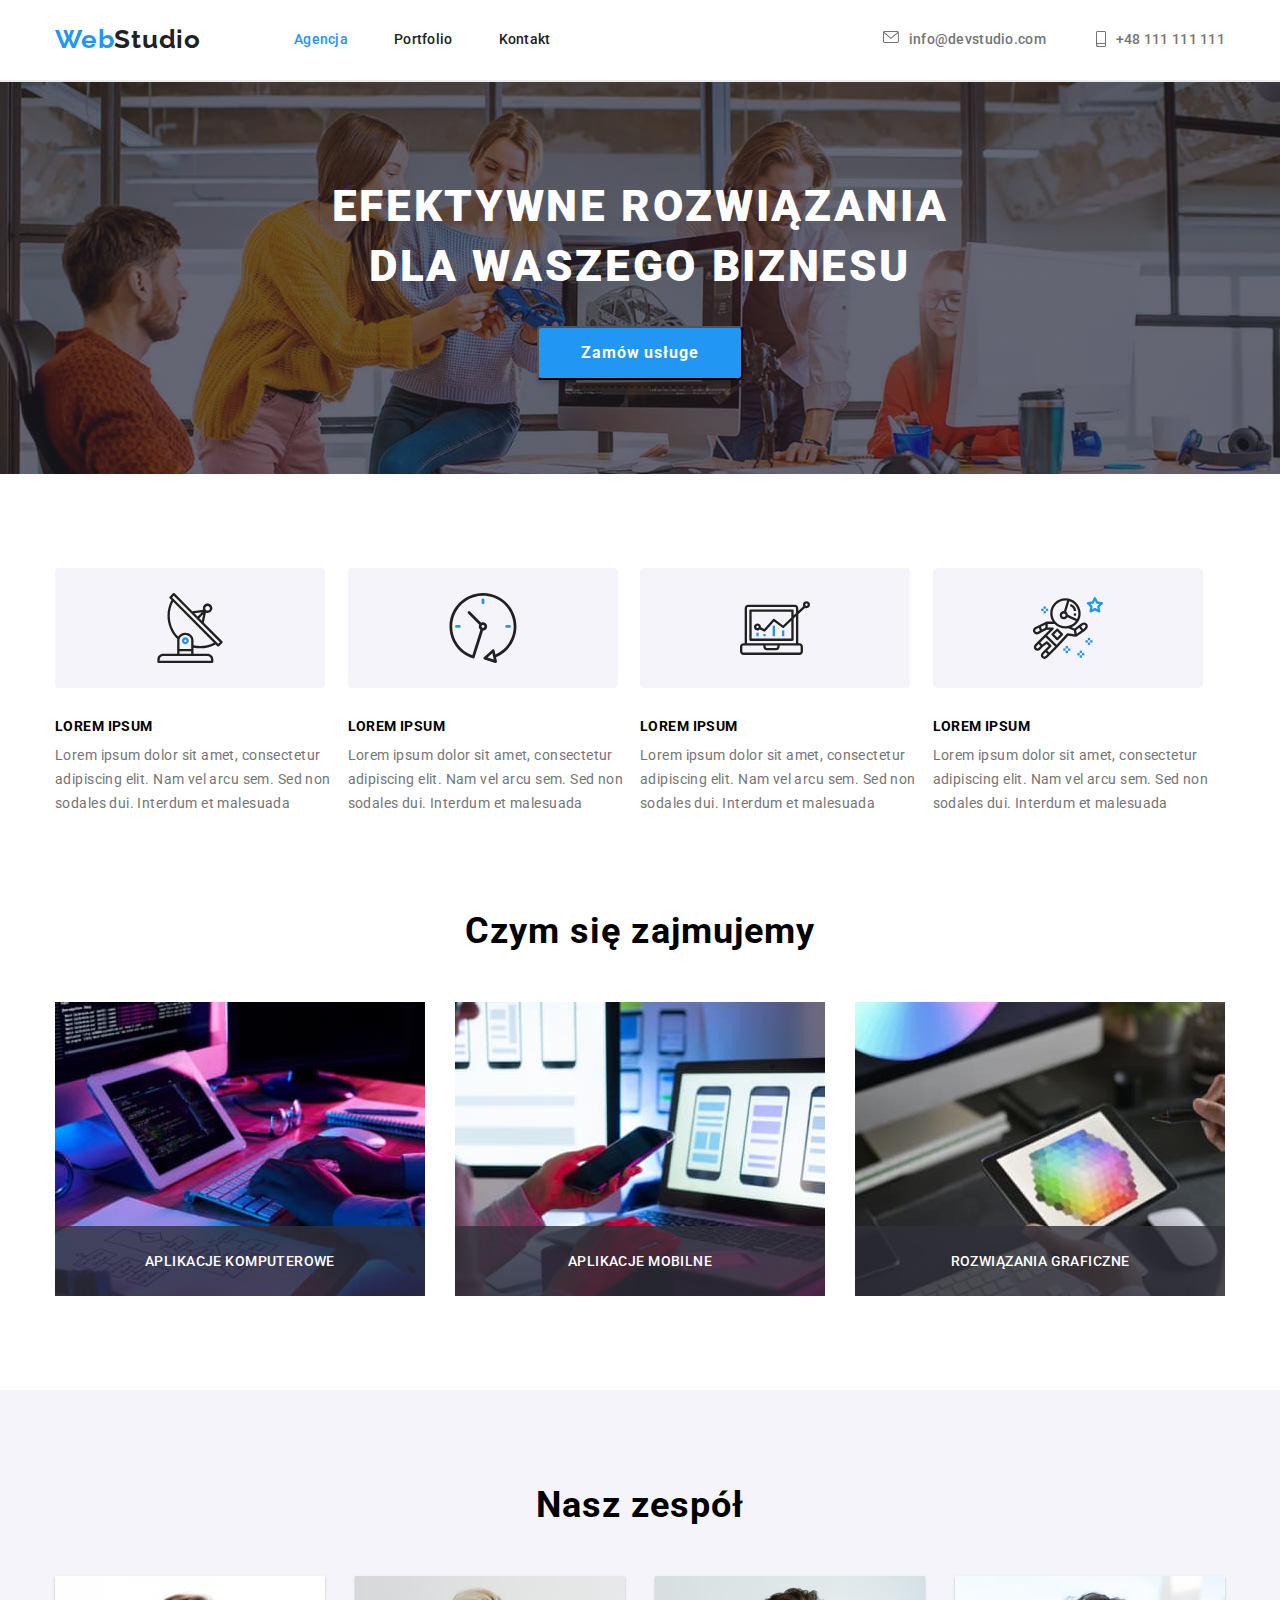
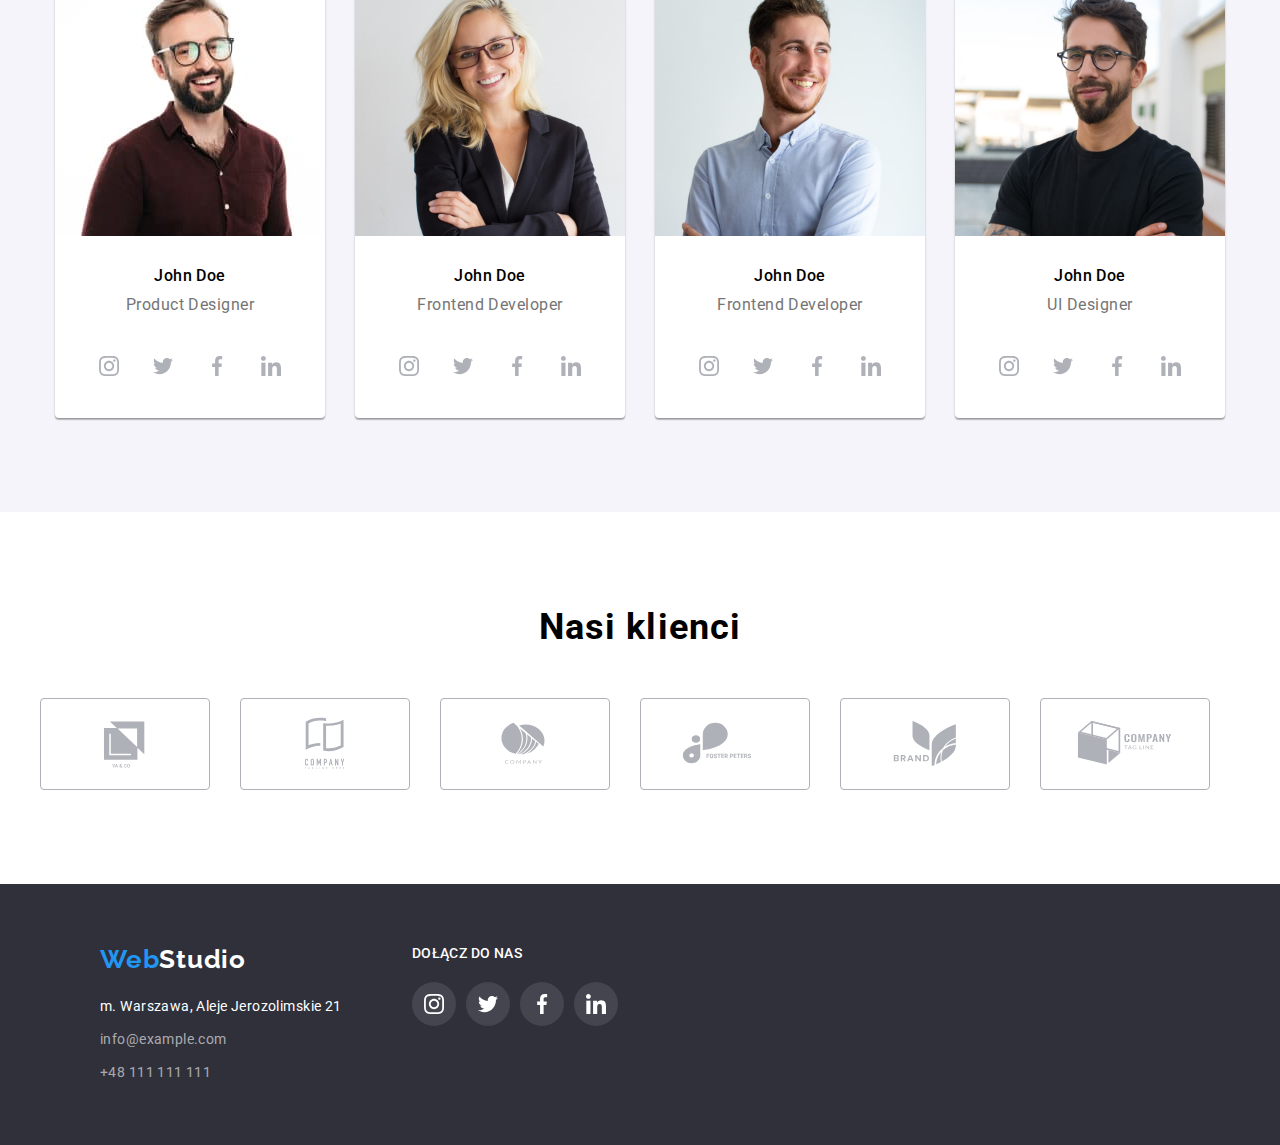
==== index.html @ adfc2b69 "portfolio przejścia" ====
<!DOCTYPE html>
<html lang="pl">
   <head>
      <meta charset="UTF-8" />
      <meta http-equiv="X-UA-Compatible" content="IE=edge" />
      <meta name="viewport" content="width=device-width, initial-scale=1.0" />
      <title>WebStudio</title>
      <link rel="stylesheet" href=https://cdnjs.cloudflare.com/ajax/libs/modern-normalize/1.1.0/modern-normalize.min.css>
      <link rel="stylesheet" href="css/styles.css">
      <link rel="preconnect" href="https://fonts.googleapis.com">
      <link rel="preconnect" href="https://fonts.gstatic.com" crossorigin>
      <link href="https://fonts.googleapis.com/css2?family=Raleway:wght@700&family=Roboto:wght@400;500;700;900&display=swap" rel="stylesheet">
   </head>
   <!-- BODY -->
   <body class="body">
      <!-- HEADER -->
      <header class="header">
         <section class= "header">
            <div class ="container">
               <p class="logo"><a class="navigation-logo link" href="index.html">Web<span class="logo-black-text">Studio</span></a></p>
               <nav class="navigation">
                  <ul class="navigation-list list">
                     <li class="navigation-item">
                        <a class="navigation-link current link " href="index.html">Agencja</a>
                     </li>
                     <li class="navigation-item">
                        <a class="navigation-link link" href="portfolio.html">Portfolio</a>
                     </li>
                     <li class="navigation-item">
                        <a class="navigation-link link" href="#">Kontakt</a>
                     </li>
                  </ul>
               </nav>
               <div class="header-list">
                  <ul class="header-list list">
                     <li>
                        <a class="contact-link link" href="mailto:info@devstudio.com">
                           <svg class="mail-icon">
                              <use href="./images/icons.svg#icon-mail"></use>
                           </svg>
                           <span>info@devstudio.com</span>
                        </a>
                     </li>
                     <li>
                        <a class="contact-link link" href="tel:+48111111111">
                           <svg class="smartphone-icon">
                              <use href="./images/icons.svg#icon-smartphone"></use>
                           </svg>
                           <span>+48 111 111 111</span>
                        </a>
                     </li>
                  </ul>
               </div>
            </div>
         </section>
      </header>
      <!-- END HEDER -->
      <!-- HERO -->
      <main class="main">
         <section class="hero section">
            <div class="container">
               <h1 class="main-header">EFEKTYWNE ROZWIĄZANIA DLA WASZEGO BIZNESU</h1>
               <button class="modal-btn" type="button" data-modal-open>Zamów usługe</button>
            </div>
         </section>
         <!-- END HERO -->
         <!-- TEXT -->
         <section class="text section">
            <h2 hidden> text </h2>
            <div class="container">
               <ul class="text-list list">
                  <li class="text-item">
                     <div class= "icon-content-container">
                        <svg class="icon-antena">
                           <use href="./images/icons.svg#icon-antena"></use>
                        </svg>
                     </div>
                     <p class="text-title">LOREM IPSUM</p>
                     <p class="text-description">
                        Lorem ipsum dolor sit amet, consectetur adipiscing elit. Nam vel arcu sem. Sed non
                        sodales dui. Interdum et malesuada
                     </p>
                  </li>
                  <li class="text-item">
                     <div class= "icon-content-container">
                        <svg class="icon-clock">
                           <use href="./images/icons.svg#icon-clock"></use>
                        </svg>
                     </div>
                     <p class="text-title">LOREM IPSUM</p>
                     <p class="text-description">
                        Lorem ipsum dolor sit amet, consectetur adipiscing elit. Nam vel arcu sem. Sed non
                        sodales dui. Interdum et malesuada
                     </p>
                  </li>
                  <li class="text-item">
                     <div class= "icon-content-container">
                        <svg class="icon-diagram">
                           <use href="./images/icons.svg#icon-diagram"></use>
                        </svg>
                     </div>
                     <p class="text-title">LOREM IPSUM</p>
                     <p class="text-description">
                        Lorem ipsum dolor sit amet, consectetur adipiscing elit. Nam vel arcu sem. Sed non
                        sodales dui. Interdum et malesuada
                     </p>
                  </li>
                  <li class="text-item">
                     <div class= "icon-content-container">
                        <svg class="icon-astronaut">
                           <use href="./images/icons.svg#icon-astronaut"></use>
                        </svg>
                     </div>
                     <p class="text-title">LOREM IPSUM</p>
                     <p class="text-description">
                        Lorem ipsum dolor sit amet, consectetur adipiscing elit. Nam vel arcu sem. Sed non
                        sodales dui. Interdum et malesuada
                     </p>
                  </li>
               </ul>
            </div>
         </section>
         <!-- END TEXT -->
         <!-- ABOUT US -->
         <section class="about-us section">
            <div class="container">
               <h2 class="secondary-header">Czym się zajmujemy</h2>
               <ul class="about-us-list list">
                  <li class="about-us-item">
                     <div class="about-us-content">
                     <img class="about-us-photo"
                        src="images/about-us-img-1.jpg"
                        alt="Pisanie kodu na klawiaturze" width="370" height="294"
                        />
                        <p class="about-us-text">Aplikacje komputerowe</p>
                     </div>
                  </li>
                  <li class="about-us-item">
                     <div class="about-us-content">
                     <img class="about-us-photo"
                        src="images/about-us-img-2.jpg"
                        alt="Dłonie osoby trzymającej telefon przy komputerze" width="370" height="294"
                        />
                        <p class="about-us-text">Aplikacje mobilne</p>
                     </div>
                  </li>
                  <li class="about-us-item">
                     <div class="about-us-content">
                     <img class="about-us-photo"
                        src="images/about-us-img-3.jpg"
                        alt="Zbliżenie na tablet graficzny trzymany w dłoniach" width="370" height="294"
                        />
                        <p class="about-us-text">Rozwiązania graficzne</p>
                     </div>
                  </li>
               </ul>
            </div>
         </section>
         <!-- END ABOUT US -->
         <!-- OUR TEAM -->
         <section class="our-team section">
            <div class="container">
               <h2 class="secondary-header">Nasz zespół</h2>
               <ul class="our-team-list list">
                  <li class="our-team-item">
                     <img class="our-team-photo"
                        src="images/member-1.jpg"
                        alt="Mężczyzna w okularach, ubrany w bordową koszulę"/>
                     <p class="team-member-name">John Doe</p>
                     <p class="team-member-role">Product Designer</p>
                     <ul class="social-list list">
                        <li class="social-list-item">
                           <a class="social-list-link" href="#">
                              <svg class="social-icon">
                                 <use href="./images/icons.svg#icon-instagram"></use>
                              </svg>
                           </a>
                        </li>
                        <li class="social-list-item">
                           <a class="social-list-link" href="#">
                              <svg class="social-icon">
                                 <use href="./images/icons.svg#icon-twitter"></use>
                              </svg>
                           </a>
                        </li>
                        <li class="social-list-item">
                           <a class="social-list-link" href="#">
                              <svg class="social-icon">
                                 <use href="./images/icons.svg#icon-facebook"></use>
                              </svg>
                           </a>
                        </li>
                        <li class="social-list-item">
                           <a class="social-list-link" href="#">
                              <svg class="social-icon">
                                 <use href="./images/icons.svg#icon-linkedin"></use>
                              </svg>
                           </a>
                        </li>
                     </ul>
                  </li>
                  <li class="our-team-item">
                     <img class="our-team-photo"
                        src="images/member-2.jpg"
                        alt="Kobieta w okularach, ubrana w marynarkę"/>
                     <p class="team-member-name">John Doe</p>
                     <p class="team-member-role">Frontend Developer</p>
                     <ul class="social-list list">
                        <li class="social-list-item">
                           <a class="social-list-link" href="#">
                              <svg class="social-icon">
                                 <use href="./images/icons.svg#icon-instagram"></use>
                              </svg>
                           </a>
                        </li>
                        <li class="social-list-item">
                           <a class="social-list-link" href="#">
                              <svg class="social-icon">
                                 <use href="./images/icons.svg#icon-twitter"></use>
                              </svg>
                           </a>
                        </li>
                        <li class="social-list-item">
                           <a class="social-list-link" href="#">
                              <svg class="social-icon">
                                 <use href="./images/icons.svg#icon-facebook"></use>
                              </svg>
                           </a>
                        </li>
                        <li class="social-list-item">
                           <a class="social-list-link" href="#">
                              <svg class="social-icon">
                                 <use href="./images/icons.svg#icon-linkedin"></use>
                              </svg>
                           </a>
                        </li>
                     </ul>
                  </li>
                  <li class="our-team-item">
                     <img class="our-team-photo"
                        src="images/member-3.jpg"
                        alt="Męzczyzna ubrany w błękitną koszulę"/>
                     <p class="team-member-name">John Doe</p>
                     <p class="team-member-role">Frontend Developer</p>
                     <ul class="social-list list">
                        <li class="social-list-item">
                           <a class="social-list-link" href="#">
                              <svg class="social-icon">
                                 <use href="./images/icons.svg#icon-instagram"></use>
                              </svg>
                           </a>
                        </li>
                        <li class="social-list-item">
                           <a class="social-list-link" href="#">
                              <svg class="social-icon">
                                 <use href="./images/icons.svg#icon-twitter"></use>
                              </svg>
                           </a>
                        </li>
                        <li class="social-list-item">
                           <a class="social-list-link" href="#">
                              <svg class="social-icon">
                                 <use href="./images/icons.svg#icon-facebook"></use>
                              </svg>
                           </a>
                        </li>
                        <li class="social-list-item">
                           <a class="social-list-link" href="#">
                              <svg class="social-icon">
                                 <use href="./images/icons.svg#icon-linkedin"></use>
                              </svg>
                           </a>
                     </ul>
                  </li>
                  <li class="our-team-item">
                     <img class="our-team-photo"
                        src="images/member-4.jpg"
                        alt="Mężczyzna w okularach, ubrany w czarny T-shirt"
                        />
                     <p class="team-member-name">John Doe</p>
                     <p class="team-member-role">UI Designer</p>
                     <ul class="social-list list">
                        <li class="social-list-item">
                           <a class="social-list-link" href="#">
                              <svg class="social-icon">
                                 <use href="./images/icons.svg#icon-instagram"></use>
                              </svg>
                           </a>
                        <li class="social-list-item">
                           <a class="social-list-link" href="#">
                              <svg class="social-icon">
                                 <use href="./images/icons.svg#icon-twitter"></use>
                              </svg>
                           </a>
                        </li>
                        <li class="social-list-item">
                           <a class="social-list-link" href="#">
                              <svg class="social-icon">
                                 <use href="./images/icons.svg#icon-facebook"></use>
                              </svg>
                           </a>
                        </li>
                        <li class="social-list-item">
                           <a class="social-list-link" href="#">
                              <svg class="social-icon">
                                 <use href="./images/icons.svg#icon-linkedin"></use>
                              </svg>
                           </a>
                        </li>
                     </ul>
                  </li>
               </ul>
            </div>
         </section>
         <!-- END OUR TEAM -->
         <!-- OUR CLIENTS -->
         <section class="our-clients section">
            <div class="container">
               <h2 class="secondary-header">Nasi klienci</h2>
               <ul class="company-list">
                  <li class="company-list-item">
                     <a class="company-list-link" href="#">
                        <svg class="company-icon">
                           <use href="./images/icons.svg#icon-company-1"></use>
                        </svg>
                     </a>
                  </li>
                  <li class="company-list-item">
                     <a class="company-list-link" href="#">
                        <svg class="company-icon">
                           <use href="./images/icons.svg#icon-company-2"></use>
                        </svg>
                     </a>
                  </li>
                  <li class="company-list-item">
                     <a class="company-list-link" href="#">
                        <svg class="company-icon">
                           <use href="./images/icons.svg#icon-company-3"></use>
                        </svg>
                     </a>
                  </li>
                  <li class="company-list-item">
                     <a class="company-list-link" href="#">
                        <svg class="company-icon">
                           <use href="./images/icons.svg#icon-company-4"></use>
                        </svg>
                     </a>
                  </li>
                  <li class="company-list-item">
                     <a class="company-list-link" href="#">
                        <svg class="company-icon">
                           <use href="./images/icons.svg#icon-company-5"></use>
                        </svg>
                     </a>
                  </li>
                  <li class="company-list-item">
                     <a class="company-list-link" href="#">
                        <svg class="company-icon">
                           <use href="./images/icons.svg#icon-company-6"></use>
                        </svg>
                     </a>
                  </li>
               </ul>
            </div>
         </section>
         <!-- END OUR CLIENTS -->
      </main>
      <!-- FOOTER -->
      <footer class="footer">
         <div class="container">
            <div class="footer-left-side">
               <p class="logo"><a class="navigation-logo link" href="index.html">Web<span class="logo-black-text-footer">Studio</span></a></p>
               <address class="address">
                  <ul class="address-list list">
                     <li class="address-item">
                        <a class="address-link-address link" href="https://goo.gl/maps/jeGpzkVFQrdnBJzt6" target="_blank">m. Warszawa, Aleje Jerozolimskie 21</a>
                     </li>
                     <li class="address-item">
                        <a class="address-link link" href="mailto:info@example.com">info@example.com</a>
                     </li>
                     <li class="address-item">
                        <a class="address-link link" href="tel:+48111111111">+48 111 111 111</a>
                     </li>
                  </ul>
               </address>
            </div>
            <div class="footer-right-side">
               <span class="footer-text">DOŁĄCZ DO NAS</span>
               <ul class="footer-list list">
                  <li class="footer-list-item">
                     <a class="footer-list-link" href="#">
                        <svg class="footer-icon">
                           <use href="./images/icons.svg#icon-instagram"></use>
                        </svg>
                     </a>
                  <li class="footer-list-item">
                     <a class="footer-list-link" href="#">
                        <svg class="footer-icon">
                           <use href="./images/icons.svg#icon-twitter"></use>
                        </svg>
                     </a>
                  </li>
                  <li class="footer-list-item">
                     <a class="footer-list-link" href="#">
                        <svg class="footer-icon">
                           <use href="./images/icons.svg#icon-facebook"></use>
                        </svg>
                     </a>
                  </li>
                  <li class="footer-list-item">
                     <a class="footer-list-link" href="#">
                        <svg class="footer-icon">
                           <use href="./images/icons.svg#icon-linkedin"></use>
                        </svg>
                     </a>
                  </li>
               </ul>
            </div>
         </div>
      </footer>
      <!--  END FOOTER -->
      <div class="backdrop is-hidden" data-modal>
         <div class="modal">
            <button type="button" class="close-btn" data-modal-close>X</button>
         </div>
      </div>
      <script src="./js/modal.js"></script>
   </body>
</html>
---- css/styles.css ----
:root {
	--main-font: 'Roboto', sans-serif;
	--secondary-font: 'Raleway', sans-serif;
	--main-color: #2196F3
}

body {
	font-family: var(--main-font)
}

h1,
h2,
h3,
h4,
h5,
h6 {
	margin: 0;
	padding: 0;
}

ul,
ol {
	margin: 0;
	padding: 0;
}

p {
	margin: 0;
	padding: 0;
}

img {
	display: block;
}

.list {
	list-style: none;
}

.link {
	text-decoration: none;
}

.container {
	width: 1200px;
	padding: 0 15px;
	margin: 0 auto;
}

.section {
	padding-top: 94px;
	padding-bottom: 94px;
}

.section:nth-child(2) {
	padding-bottom: 0;
}


/*==== COMPONENTS ===== */

.modal-btn {
	font-weight: 700;
	font-size: 16px;
	line-height: 1.875;
	letter-spacing: 0.06em;
	display: flex;
	align-items: center;
	text-align: center;
	padding: 10px 42px;
	background: var(--main-color);
	box-shadow: 0px 4px 4px rgba(0, 0, 0, 0.15);
	border-radius: 4px;
	color: #FFFFFF;
	cursor: pointer;
	transition: 250ms cubic-bezier(0.4, 0, 0.2, 1);
}

.modal-btn-portfolio {
	width: 121px;
	height: 38px;
	font-weight: 500;
	font-size: 16px;
	line-height: 1.625;
	text-align: center;
	letter-spacing: 0.03em;
	background: #F5F4FA;
	border-radius: 4px;
	cursor: pointer;
	color: #212121;
	transition: 250ms cubic-bezier(0.4, 0, 0.2, 1);
}

.modal-btn-portfolio:hover {
	font-weight: 500;
	font-size: 16px;
	line-height: 26px;
	text-align: center;
	letter-spacing: 0.03em;
	background: var(--main-color);
	border-radius: 4px;
	color: #FFFFFF;
}


/*==== END COMPONENTS ===== */


/*==== HEADER ===== */

.header {
	border-bottom: 1px solid #ECECEC;
}

.header .container {
	display: flex;
	padding-top: 24px;
	padding-bottom: 25px;
	align-items: center;
}

.navigation-list {
	display: flex;
}

.header-list {
	display: flex;
	margin-left: auto;
}

.navigation-item:not(:last-child) {
	margin-right: 46px;
}

.header-list {
	margin-left: auto;
}

.navigation-logo {
	font-family: var(--secondary-font);
	font-style: normal;
	font-weight: 700;
	font-size: 26px;
	line-height: 1.192;
	letter-spacing: 0.03em;
	margin-right: 93px;
	color: var(--main-color);
}

.logo-black-text {
	font-family: var(--secondary-font);
	font-style: normal;
	font-weight: 700;
	font-size: 26px;
	line-height: 1.192;
	letter-spacing: 0.03em;
	color: #212121;
}

.logo-black-text-footer {
	font-family: var(--secondary-font);
	font-style: normal;
	font-weight: 700;
	font-size: 26px;
	line-height: 1.192;
	letter-spacing: 0.03em;
	color: #FFFFFF;
}

.navigation-link {
	font-style: normal;
	font-weight: 500;
	font-size: 14px;
	line-height: 1.143;
	letter-spacing: 0.02em;
	color: #212121;
	transition: 250ms cubic-bezier(0.4, 0, 0.2, 1);
}

.navigation-link:hover,
.navigation-link:focus,
.header-mail:hover,
.header-mail:focus,
.header-phone-number:hover,
.header-phone-number:focus {
	color: var(--main-color);

}
.current {
	color: var(--main-color);
 }

.mail-icon {
	width: 16px;
	height: 12px;
	margin-right: 10px;
}

.smartphone-icon {
	width: 10px;
	height: 16px;
	margin-right: 10px;
}

.contact-link {
	display: flex;
	font-style: normal;
	font-weight: 500;
	font-size: 14px;
	line-height: 1.143;
	letter-spacing: 0.02em;
	color: #757575;
	fill: #757575;
	transition: 250ms cubic-bezier(0.4, 0, 0.2, 1);
}

.contact-link:hover,
.contact-link:focus {
	color: var(--main-color);
	fill: var(--main-color);
}

.header .smartphone-icon {
	margin-left: 50px;
}


/*==== END HEADER ===== */


/*==== HERO ===== */

.hero .container {
	display: flex;
	flex-direction: column;
	align-items: center;
}

.hero {
	background-image: linear-gradient(rgba(47, 48, 58, 0.4), rgba(47, 48, 58, 0.4)), url('../images/background.jpg');
	background-repeat: no-repeat;
	background-size: cover;
	background-color: #2F303A;
}

.main-header {
	font-style: normal;
	font-weight: 900;
	font-size: 44px;
	line-height: 1.364;
	letter-spacing: 0.06em;
	text-transform: uppercase;
	margin-bottom: 30px;
	color: #FFFFFF;
	text-align: center;
	width: 655px;
}

.modal-btn:focus,
.modal-btn:hover {
	background: #757575
}


/*==== END HERO ===== */


/*==== TEXT ===== */

.text .container {
	display: flex;
}

.text-list {
	display: flex;
}

.icon-content-container {
	display: flex;
	justify-content: center;
	align-items: center;
	width: 270px;
	height: 120px;
	border-radius: 4px;
	background-color: #F5F4FA;
	margin-bottom: 30px;
}

.icon-antena {
	width: 70px;
	height: 70px;
}

.icon-clock {
	width: 70px;
	height: 70px;
}

.icon-diagram {
	width: 70px;
	height: 70px;
}

.icon-astronaut {
	width: 70px;
	height: 70px;
}

.text-title {
	font-style: normal;
	font-weight: 700;
	font-size: 14px;
	line-height: 1.143;
	letter-spacing: 0.03em;
	text-transform: uppercase;
	margin-bottom: 10px;
}

.text-description {
	font-style: normal;
	font-weight: 400;
	font-size: 14px;
	line-height: 1.714;
	letter-spacing: 0.03em;
	color: #757575;
}


/*==== END TEXT ===== */


/*==== ABOUT US ===== */

.about-us .container {
	display: flex;
	flex-direction: column;
	align-items: center;
}

.secondary-header {
	font-style: normal;
	font-weight: 700;
	font-size: 36px;
	line-height: 1.167;
	letter-spacing: 0.03em;
	margin-bottom: 50px;
}
.about-us-content{
	display: flex;
	position: relative;
}
.about-us-text{
	font-weight: 500;
	font-size: 14px;
	line-height: 1.143;
	display: flex;
	align-items: center;
	justify-content: center;
	letter-spacing: 0.03em;
	text-transform: uppercase;
	color:#FFFFFF;
	position: absolute;
	width:370px;
	height: 70px;
	background: rgba(47, 48, 58, 0.8);
	bottom:0;
}

.about-us-item:not(:last-child) {
	margin-right: 30px;
}

.about-us-list {
	display: flex;
}


/*==== END ABOUT US ===== */


/*==== OUR TEAM ===== */

.our-team .container {
	display: flex;
	flex-direction: column;
	align-items: center;
}
 
.our-team {
	background: #F5F4FA;
}

.our-team-list {
	display: flex;
}

.our-team-photo {
	margin-bottom: 30px;
	width: 270px;
	height: 260px;
}

.our-team-item:not(:last-child) {
	margin-right: 30px;
}

.our-team-item {
	background: #FFFFFF;
	box-shadow: 0px 1px 3px rgba(0, 0, 0, 0.12), 0px 1px 1px rgba(0, 0, 0, 0.14), 0px 2px 1px rgba(0, 0, 0, 0.2);
	border-radius: 0px 0px 4px 4px;
}

.team-member-name {
	font-style: normal;
	font-weight: 500;
	font-size: 16px;
	line-height: 1.188;
	letter-spacing: 0.03em;
	margin-bottom: 10px;
	text-align: center;
}

.team-member-role {
	font-style: normal;
	font-weight: 400;
	font-size: 16px;
	line-height: 1.188;
	letter-spacing: 0.03em;
	text-align: center;
	padding-bottom: 30px;
	color: #757575;
}

.social-list {
	display: flex;
	align-items: center;
	justify-content: center;
	margin-bottom: 30px;
}

.social-list-item:not(:last-child) {
	margin-right: 10px;
}

.social-icon {
	width: 20px;
	height: 20px;
}

.social-list-link {
	display: flex;
	align-items: center;
	justify-content: center;
	width: 44px;
	height: 44px;
	border-radius: 50%;
	fill: #AFB1B8;
	transition: 250ms cubic-bezier(0.4, 0, 0.2, 1);
}

.social-list-link:hover,
.social-list-link:focus {
	fill: #FFFFFF;
	background-color: var(--main-color);
	transition: 250ms cubic-bezier(0.4, 0, 0.2, 1);
}


/*==== END OUR TEAM ===== */


/*=== OUR CLIENTS ===*/

.our-clients .container {
	display: flex;
	flex-direction: column;
	align-items: center;
}

.company-list {
	display: flex;
	align-items: center;
	flex-direction: row;
	justify-content: center;
	list-style: none;
}

.company-list:not(:last-child) {
	margin-top: 50px;
}

.company-list-link {
	display: flex;
	align-items: center;
	justify-content: center;
	width: 170px;
	height: 92px;
	fill: #AFB1B8;
	border: 1px solid #AFB1B8;
	border-radius: 4px;
	margin-right: 30px;
	transition: 250ms cubic-bezier(0.4, 0, 0.2, 1);
}

.company-list-link:hover {
	fill: var(--main-color);
	border-color: var(--main-color);
}

.company-icon {
	width: 106px;
	height: 60px;
}


/*=== END OUR CLIENTS ===*/


/*==== FOOTER ===== */

.footer .container {
	display: flex;
	flex-direction: row;
	padding: 60px;
}

.footer-left-side {
	margin-right: 70px;
}

.footer {
	background: #2F303A;
}

.footer .logo {
	margin-bottom: 20px;
}

.address-item:not(:last-child) {
	margin-bottom: 9px;
}

.address-link-address {
	font-style: normal;
	font-weight: 400;
	font-size: 14px;
	line-height: 1.714;
	letter-spacing: 0.03em;
	color: #FFFFFF;
	transition: 250ms cubic-bezier(0.4, 0, 0.2, 1);
}

.address-link {
	font-style: normal;
	font-weight: 400;
	font-size: 14px;
	line-height: 1.714;
	letter-spacing: 0.03em;
	color: rgba(255, 255, 255, 0.6);
	transition: 250ms cubic-bezier(0.4, 0, 0.2, 1);
}

.address-link-address:hover,
.address-link:hover {
	color: var(--main-color);
}

.footer-text {
	font-weight: 500;
	font-size: 14px;
	line-height: 1.143;
	letter-spacing: 0.03em;
	text-transform: uppercase;
	color: #fff;
}

.footer-list {
	margin-top: 20px;
	display: flex;
	align-items: center;
	justify-content: center;
}

.footer-list-item:not(:last-child) {
	margin-right: 10px;
}

.footer-icon {
	width: 20px;
	height: 20px;
}

.footer-list-link {
	display: flex;
	align-items: center;
	justify-content: center;
	width: 44px;
	height: 44px;
	border-radius: 50%;
	fill: #fff;
	background-color: rgba(255, 255, 255, 0.1);
	transition: 250ms cubic-bezier(0.4, 0, 0.2, 1);
}

.footer-list-link:hover,
.footer-list-link:focus {
	fill: #FFFFFF;
	background-color: var(--main-color);
}


/*==== END FOOTER ===== */
.backdrop{
	position:fixed;
	left: 0;
	top: 0;
	width: 100%;
	height: 100%;
	box-shadow: 0px 1px 3px rgba(0, 0, 0, 0.12), 0px 1px 1px rgba(0, 0, 0, 0.14), 0px 2px 1px rgba(0, 0, 0, 0.2);
	border-radius: 4px;
}
.modal{
	position: absolute;
	width: 528px;
	min-height: 581px;
	top: 50%;
	left: 50%;
	transform: translate(-50%,-50%);
	background-color:#FFFFFF;
	box-shadow: 0px 1px 3px rgba(0, 0, 0, 0.12), 0px 1px 1px rgba(0, 0, 0, 0.14), 0px 2px 1px rgba(0, 0, 0, 0.2);
	border-radius: 4px;
	
}
.close-btn{
	position:absolute;
	top: 8px;
	right: 8px;
	width: 30px;
	height: 30px;
	background-color:#FFFFFF;
	border: 1px solid rgba(0, 0, 0, 0.1);
	border-radius:50%;
	cursor: pointer;
}

.is-hidden{
	opacity:0;
	visibility: hidden;
	pointer-events: none;
}

/* PORTFOLIO MAIN */

.main-portfolio .container {
	display: flex;
	flex-direction: column;
	align-items: center;
}

.btn-list {
	display: flex;
	margin-bottom: 50px;
}

.btn-item:not(:last-child) {
	margin-right: 9px;
}


/* END PORTFOLIO MAIN */


/*=== PORTFOLIO FOOTER === */

.portfolio-list {
	display: flex;
	flex-wrap: wrap;
	justify-content: space-between;
}

.portfolio-item {
	background: #FFFFFF;
	border: 1px solid #EEEEEE;
}

.portfolio-item {
	margin-bottom: 30px;
}
.box{
	position: relative;
    width: 370px;
    height: 294px;
    overflow: hidden;
    display: flex;
}

.portfolio-overlay {
	position: absolute;
	top: 0;
	left: 0;
	width: 100%;
	height: 100%;
	font-weight: 400;
	font-size: 18px;
	line-height: 1.556;
	letter-spacing: 0.03em;
	color: #FFFFFF;
	background: rgba(33, 150, 243, 0.9);
	overflow: hidden;
	transform: translateY(100%);
	display: flex;
	align-items: center;
	justify-content: center;
	padding-left: 24px;
  }
  .box:hover .portfolio-overlay {
	transform: translateY(0);
	transition: 250ms cubic-bezier(0.4, 0, 0.2, 1);
  }
.image-title {
	font-style: normal;
	font-weight: 700;
	font-size: 18px;
	line-height: 2;
	letter-spacing: 0.06em;
	margin-bottom: 4px;
	padding-left: 24px;
}

.image-group {
	font-style: normal;
	font-weight: 400;
	font-size: 16px;
	line-height: 1.875;
	letter-spacing: 0.03em;
	padding-bottom: 20px;
	padding-left: 24px;
	color: #757575;
}

.image-group:not(:nth-last-child(-3+n)) {
	margin-bottom: 20px;
}
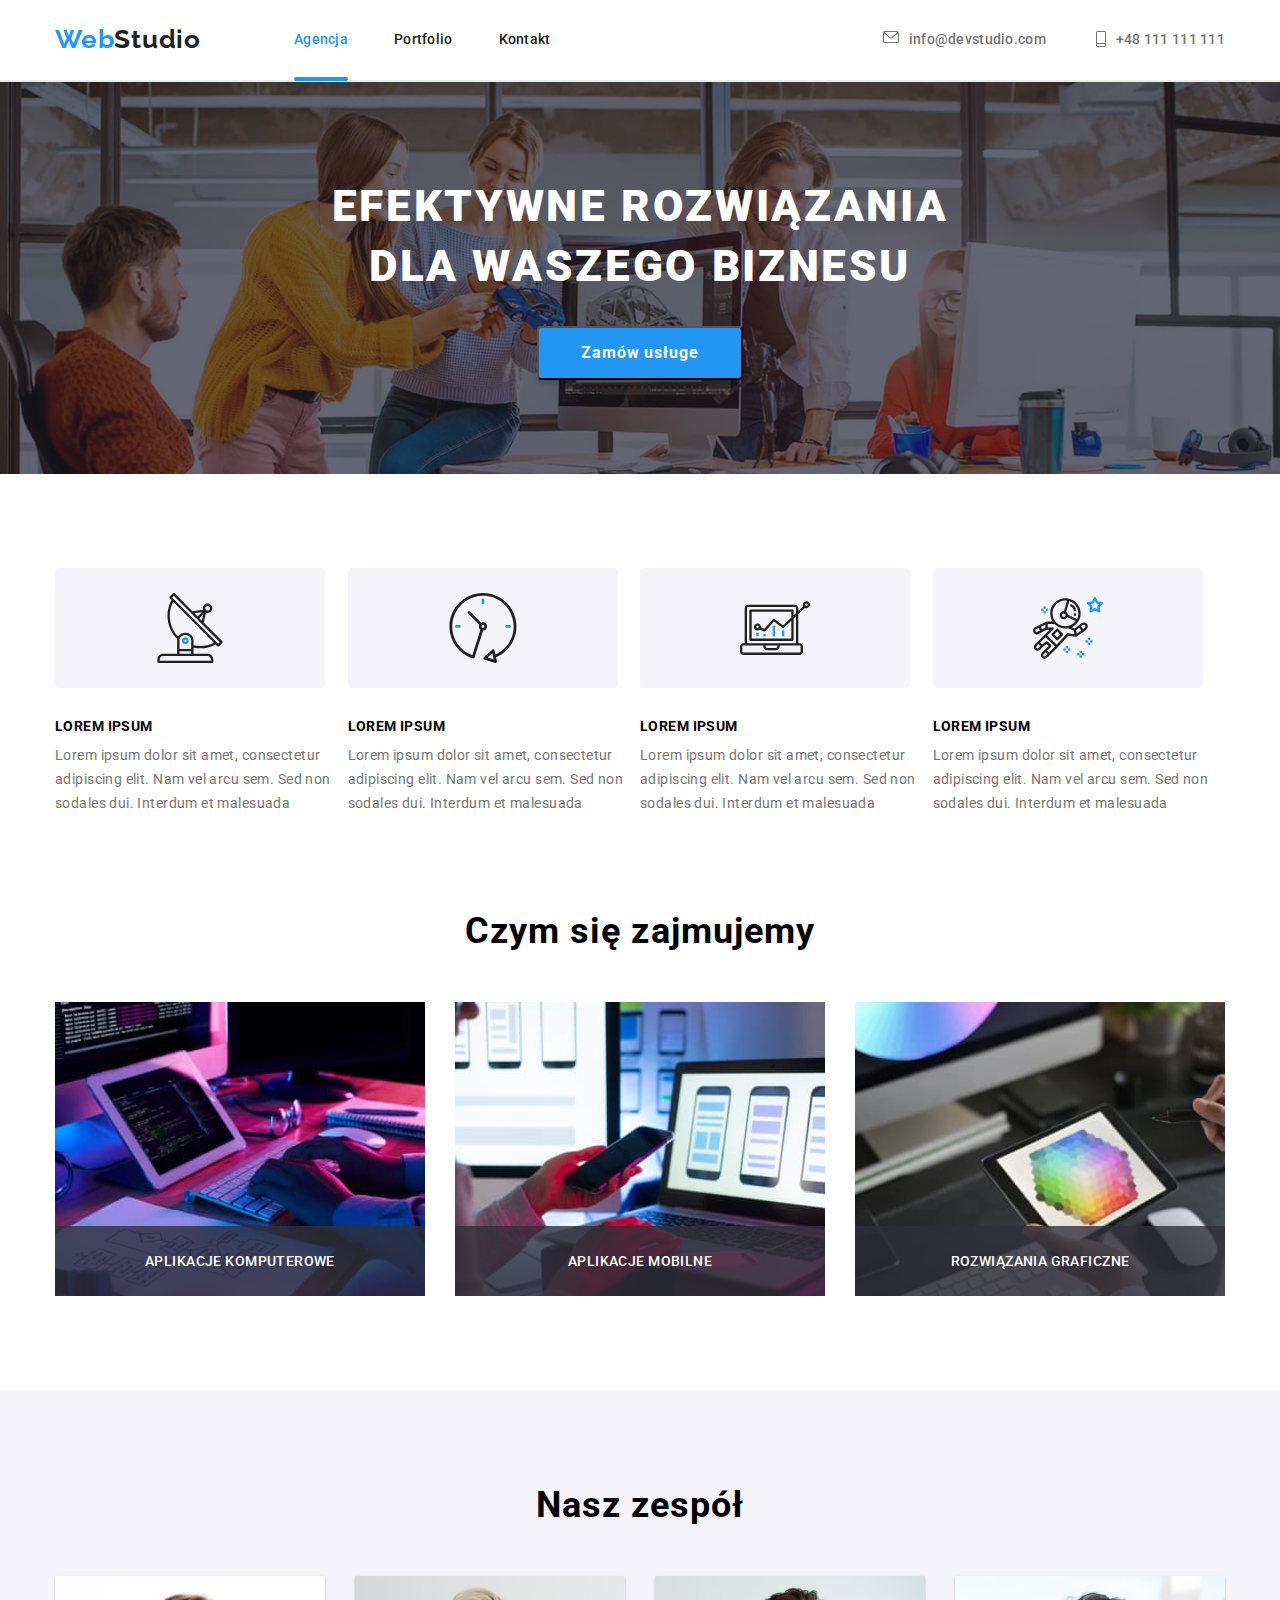
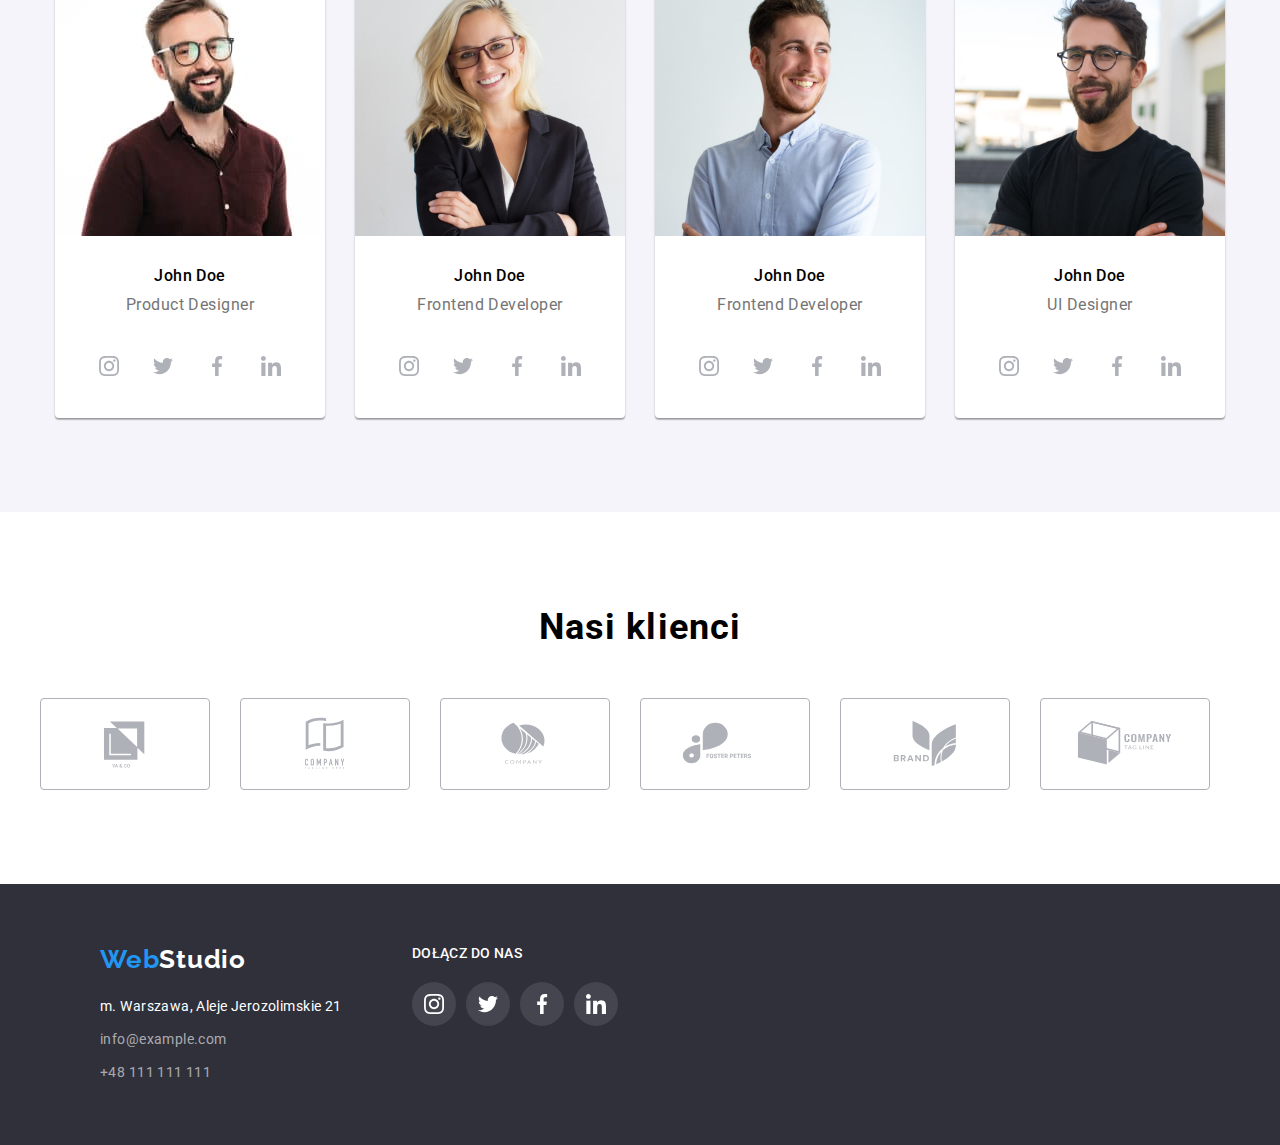
==== commit 4d4ace99: "formularz z inputami do dokończenia" ====
--- a/index.html
+++ b/index.html
@@ -421,7 +421,57 @@
       <!--  END FOOTER -->
       <div class="backdrop is-hidden" data-modal>
          <div class="modal">
-            <button type="button" class="close-btn" data-modal-close>X</button>
+            <button type="button" class="close-btn" data-modal-close>
+               <svg class="close-btn-icon">
+                  <use href="./images/icons.svg#icon-close-black"></use>
+               </svg>
+            </button>
+            <h2 class="modal__form-header">Zostaw swoje dane w formularzu poniżej</h2>
+            <form action="#" class="modal__form">
+<label class="modal__form-field">
+   Imie
+<span class="modal_form-input-wrapper">
+   <input type="text" name="user_name" class="modal__form-input">
+   <span class="modal__form-icon">
+      <svg class="modal__form-icon-image">
+         <use href="./images/icons.svg#icon-person"></use>
+      </svg>
+   </span>
+</span>
+</label>
+<label class="modal__form-field">
+   Telefon
+ <span class="modal_form-input-wrapper">  
+   <input type="tel" name="user_tel" class="modal__form-input">
+   <span class="modal__form-icon">
+      <svg class="modal__form-icon-image">
+         <use href="./images/icons.svg#icon-phone"></use>
+      </svg>
+   </span>
+   </span>
+</label>
+<label class="modal__form-field">
+   Email
+ <span class="modal_form-input-wrapper">  
+   <input type="email" name="user_email" class="modal__form-input">
+   <span class="modal__form-icon">
+      <svg class="modal__form-icon-image">
+         <use href="./images/icons.svg#icon-email"></use>
+      </svg>
+   </span>
+</span>
+</label>
+<label class="modal__form-field">
+   Komentarz
+ <span class="modal_form-input-wrapper">  
+   <textarea class="modal__form-message" name="user_massage" placeholder="Wprowadź tekst"></textarea>
+</span>
+</label>
+<input type="checkbox" class="modal__form-policy" name="user_policy" value="accept-policy">
+<label for="user-policy" class="modal__form-policy-text">Wyrażam zgodę na <a href="#">Regulamin
+</a> i <a href="#">Politykę prywatności.</a>
+</label>
+            </form>
          </div>
       </div>
       <script src="./js/modal.js"></script>
--- a/css/styles.css
+++ b/css/styles.css
@@ -188,6 +188,17 @@
 }
 .current {
 	color: var(--main-color);
+	position: relative;
+ }
+ .current::after{
+	position: absolute;
+	display: flex;
+	content: '';
+	background: #2196F3;
+	width: 100%;
+	height: 4px;
+	border-radius: 2px;
+	top: 46.2px;
  }
 
 .mail-icon {
@@ -614,10 +625,20 @@
 	position:fixed;
 	left: 0;
 	top: 0;
+	z-index: 100;
 	width: 100%;
 	height: 100%;
 	box-shadow: 0px 1px 3px rgba(0, 0, 0, 0.12), 0px 1px 1px rgba(0, 0, 0, 0.14), 0px 2px 1px rgba(0, 0, 0, 0.2);
+	background: rgba(0, 0, 0, 0.2);
 	border-radius: 4px;
+	transition: all 500ms linear;
+}
+.backdrop.is-hidden{
+	transition: all 500ms linear;
+}
+.backdrop.is-hidden .modal{
+	transform: translate(-50%, -50%) scale(0);
+	transition: transform 500ms linear 0ms;
 }
 .modal{
 	position: absolute;
@@ -625,28 +646,105 @@
 	min-height: 581px;
 	top: 50%;
 	left: 50%;
-	transform: translate(-50%,-50%);
+	padding: 40px;
+	transform: translate(-50%,-50%) scale(1);
 	background-color:#FFFFFF;
 	box-shadow: 0px 1px 3px rgba(0, 0, 0, 0.12), 0px 1px 1px rgba(0, 0, 0, 0.14), 0px 2px 1px rgba(0, 0, 0, 0.2);
 	border-radius: 4px;
-	
+	transition: transform 500ms linear 500ms;
+}
+.modal__form{
+	display: flex;
+	flex-direction: column;
+}
+.modal__form-field{
+	margin-bottom: 10px;
+}
+.modal_form-input-wrapper{
+	position: relative;
+	display: block;
+	margin-top: 4px;
+}
+.modal__form-input{
+	width: 100%;
+	height: 40px;
+	border: 1px solid rgba(33, 33, 33, 0.2);
+	box-sizing: border-box;
+	border-radius: 4px;
+	padding-left: 42px;
+	transition: border-color 250ms linear;
+}
+.modal__form-input:focus{
+	outline: none;
+	border-color: var(--main-color);
+}
+.modal__form-input:focus + .modal__form-icon-image{
+	color:var(--main-color);
+}
+.modal__form-icon-image{
+	position:absolute;
+	top: 50%;
+	left: 13px;	
+	width: 13px;
+	height: 13px;
+	display: block;
+	transform:translateY(-50%);
+	transition: fill 250ms cubic-bezier(0.4, 0, 0.2, 1);
+}
+.modal__form-message{
+	width: 100%;
+	height: 120px;
+	border: 1px solid rgba(33, 33, 33, 0.2);
+	border-radius: 4px;
+	resize: none;
+	transition: border-color 250ms linear;
+	padding: 12px 16px;
+	margin-top: 4px;
+}
+.modal__form-message:focus{
+	outline: none;
+	border-color: var(--main-color);
+}
+.modal__form-policy-text{
+	margin-bottom: 20px;
 }
 .close-btn{
-	position:absolute;
-	top: 8px;
-	right: 8px;
-	width: 30px;
-	height: 30px;
-	background-color:#FFFFFF;
-	border: 1px solid rgba(0, 0, 0, 0.1);
-	border-radius:50%;
-	cursor: pointer;
+	position: absolute;
+    top: 8px;
+    right: 8px;
+    width: 30px;
+    height: 30px;
+    cursor: pointer;
+    background-color: transparent;
+    border: 1px solid rgba(0, 0, 0, 0.1);
+	border-radius: 50%;
+    transition: fill 250ms cubic-bezier(0.4, 0, 0.2, 1);
+}
+.close-btn-icon{
+	position: relative;
+	top: 50%;
+	left: 50%;
+	transform: translate(-50%,-50%) scale(1);
+    width: 30px;
+    height: 30px;
+    cursor: pointer;
+    background-color: transparent;
+    transition: fill 250ms cubic-bezier(0.4, 0, 0.2, 1);
 }
 
 .is-hidden{
 	opacity:0;
 	visibility: hidden;
 	pointer-events: none;
+}
+
+.modal__form-header{
+font-weight: 700;
+font-size: 20px;
+line-height: 1.15;
+text-align: center;
+letter-spacing: 0.03em;
+margin-bottom: 12px;
 }
 
 /* PORTFOLIO MAIN */
@@ -710,7 +808,6 @@
 	transform: translateY(100%);
 	display: flex;
 	align-items: center;
-	justify-content: center;
 	padding-left: 24px;
   }
   .box:hover .portfolio-overlay {
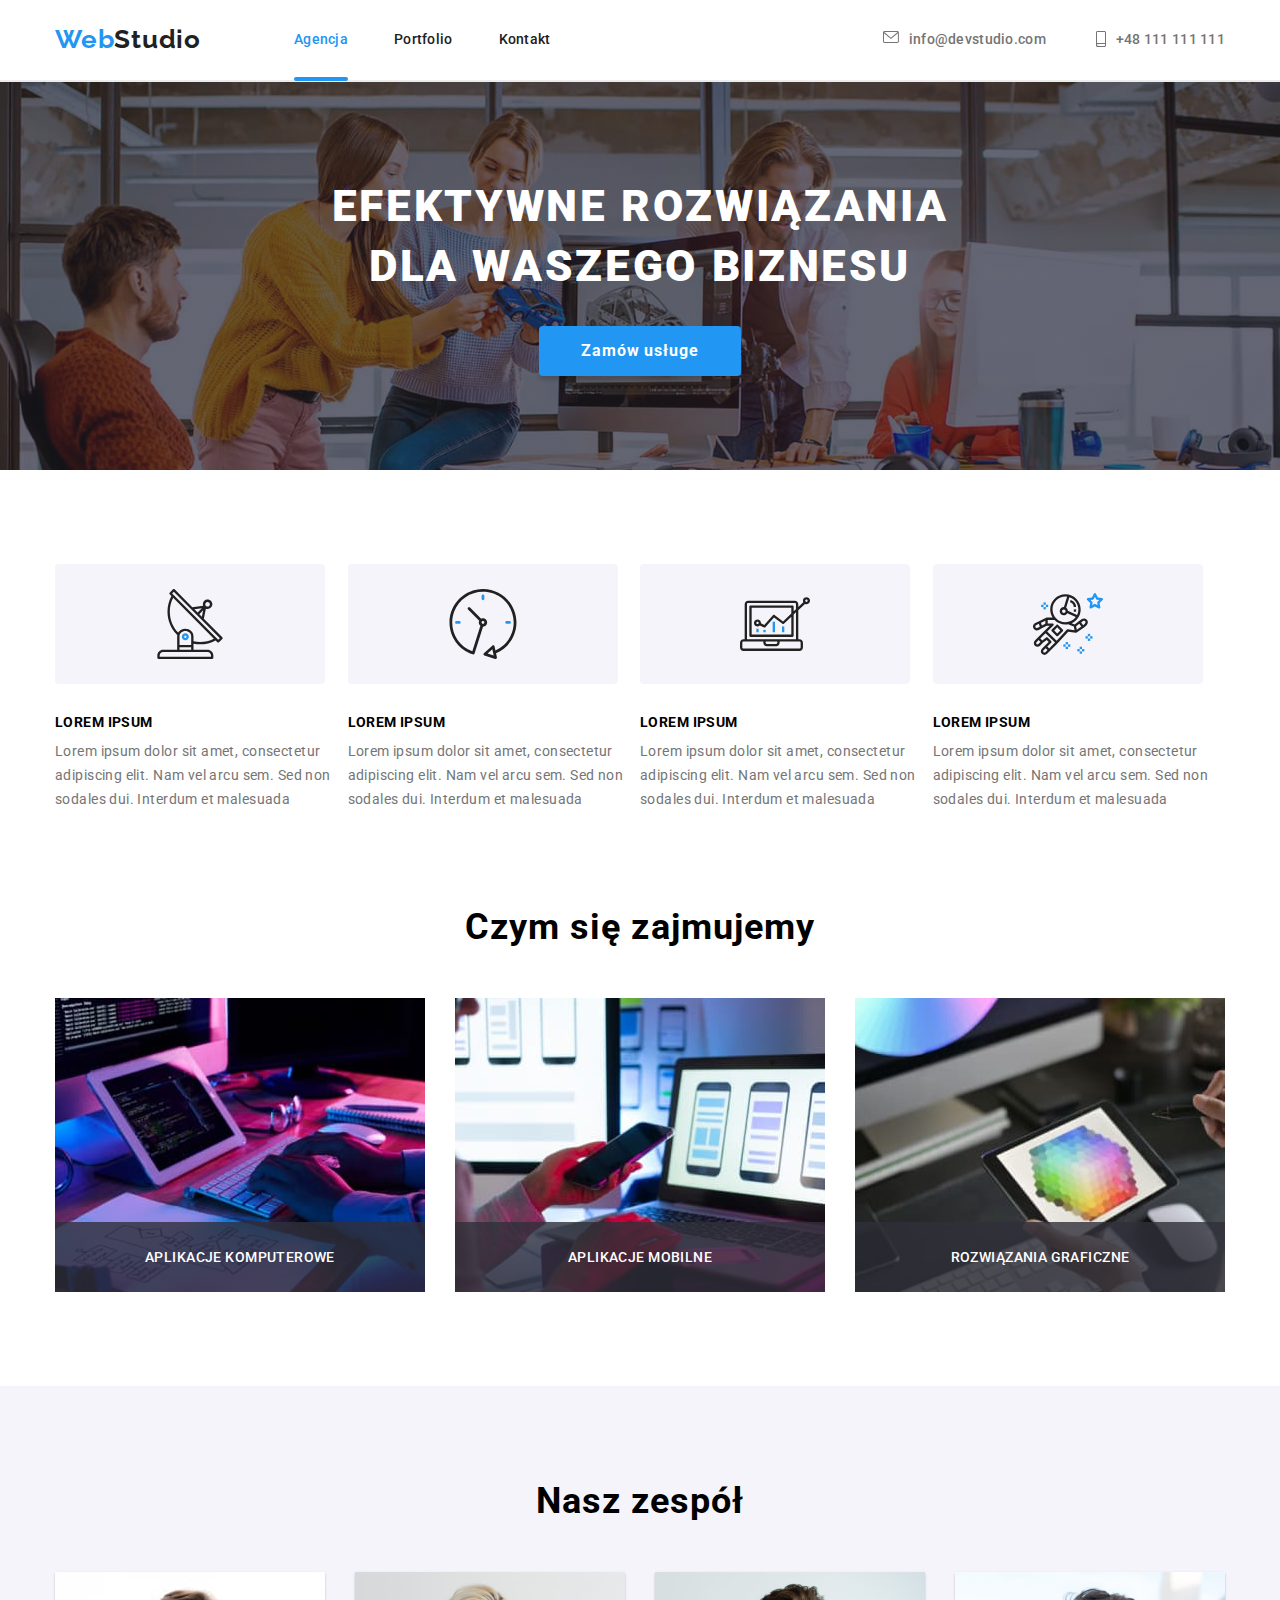
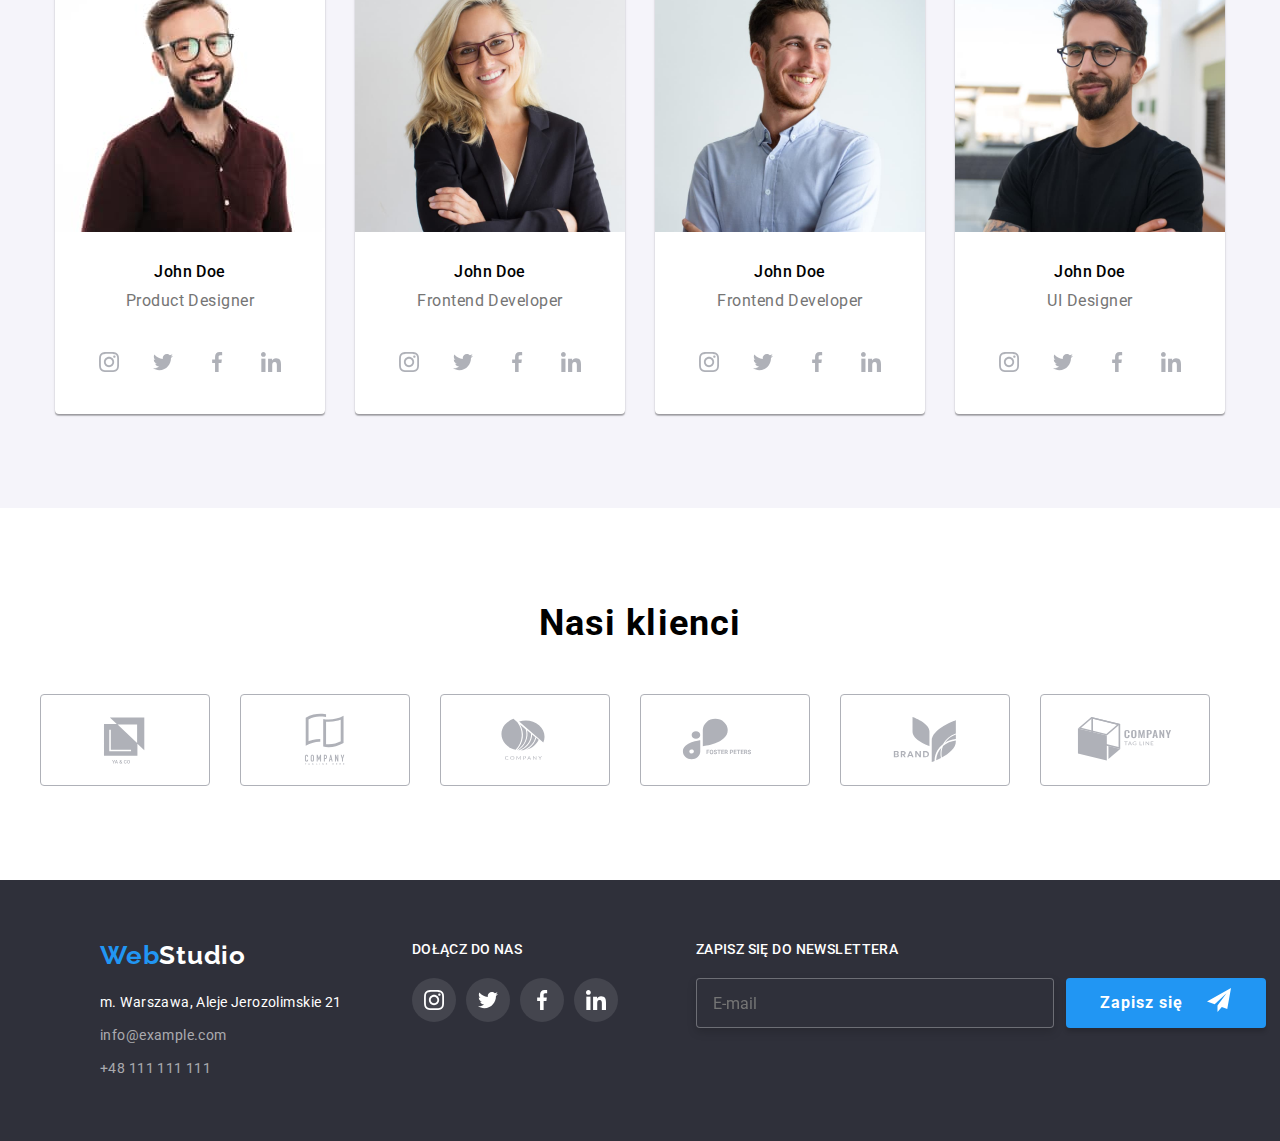
==== commit d027ed13: "form done + newsletter in footer" ====
--- a/index.html
+++ b/index.html
@@ -60,7 +60,7 @@
          <section class="hero section">
             <div class="container">
                <h1 class="main-header">EFEKTYWNE ROZWIĄZANIA DLA WASZEGO BIZNESU</h1>
-               <button class="modal-btn" type="button" data-modal-open>Zamów usługe</button>
+               <button class="modal__btn" type="button" data-modal-open>Zamów usługe</button>
             </div>
          </section>
          <!-- END HERO -->
@@ -416,49 +416,55 @@
                   </li>
                </ul>
             </div>
+            <div class="newsletter-side">
+                  <span class="footer-text">Zapisz się do newslettera</span>
+                  <form action="#" class="modal__form-newsletter">
+                     <input type="email" name="user_mail" class="newsletter-form__input" placeholder="E-mail">
+                     <button type="submit" class="modal__btn-submit-newsletter">
+                        <span class="btn__text">Zapisz się</span> 
+                           <svg class="modal__form-icon-send">
+                              <use href="./images/icons.svg#icon-send"></use>
+                           </svg>
+                     </button>
+                  </form>
+            </div>
          </div>
       </footer>
       <!--  END FOOTER -->
       <div class="backdrop is-hidden" data-modal>
          <div class="modal">
             <button type="button" class="close-btn" data-modal-close>
-               <svg class="close-btn-icon">
-                  <use href="./images/icons.svg#icon-close-black"></use>
-               </svg>
-            </button>
-            <h2 class="modal__form-header">Zostaw swoje dane w formularzu poniżej</h2>
-            <form action="#" class="modal__form">
+         <svg class="close-btn-icon">
+            <use href="./images/icons.svg#icon-close-black"></use>
+         </svg>
+   </button>
+   <h2 class="modal__form-header">Zostaw swoje dane w formularzu poniżej</h2>
+   <form action="#" class="modal__form">
 <label class="modal__form-field">
    Imie
 <span class="modal_form-input-wrapper">
    <input type="text" name="user_name" class="modal__form-input">
-   <span class="modal__form-icon">
       <svg class="modal__form-icon-image">
          <use href="./images/icons.svg#icon-person"></use>
       </svg>
-   </span>
 </span>
 </label>
 <label class="modal__form-field">
    Telefon
  <span class="modal_form-input-wrapper">  
    <input type="tel" name="user_tel" class="modal__form-input">
-   <span class="modal__form-icon">
       <svg class="modal__form-icon-image">
          <use href="./images/icons.svg#icon-phone"></use>
       </svg>
-   </span>
    </span>
 </label>
 <label class="modal__form-field">
    Email
  <span class="modal_form-input-wrapper">  
    <input type="email" name="user_email" class="modal__form-input">
-   <span class="modal__form-icon">
       <svg class="modal__form-icon-image">
          <use href="./images/icons.svg#icon-email"></use>
       </svg>
-   </span>
 </span>
 </label>
 <label class="modal__form-field">
@@ -467,10 +473,14 @@
    <textarea class="modal__form-message" name="user_massage" placeholder="Wprowadź tekst"></textarea>
 </span>
 </label>
-<input type="checkbox" class="modal__form-policy" name="user_policy" value="accept-policy">
-<label for="user-policy" class="modal__form-policy-text">Wyrażam zgodę na <a href="#">Regulamin
-</a> i <a href="#">Politykę prywatności.</a>
+<input type="checkbox" class="modal__form-policy visually-hidden" id="user_policy" value="accept-policy">
+<label for="user_policy" class="modal__form-policy-text">Oświadczam iż akceptuję &nbsp
+   <a href="#">Regulamin</a>&nbsp
+    i &nbsp<a href="#">Politykę prywatności.</a>
 </label>
+<button type="submit" class="modal__btn-submit">
+   Wyślij
+</button>
             </form>
          </div>
       </div>
--- a/css/styles.css
+++ b/css/styles.css
@@ -59,7 +59,7 @@
 
 /*==== COMPONENTS ===== */
 
-.modal-btn {
+.modal__btn {
 	font-weight: 700;
 	font-size: 16px;
 	line-height: 1.875;
@@ -67,6 +67,7 @@
 	display: flex;
 	align-items: center;
 	text-align: center;
+	border: 0;
 	padding: 10px 42px;
 	background: var(--main-color);
 	box-shadow: 0px 4px 4px rgba(0, 0, 0, 0.15);
@@ -76,11 +77,12 @@
 	transition: 250ms cubic-bezier(0.4, 0, 0.2, 1);
 }
 
-.modal-btn-portfolio {
+.modal__btn-portfolio {
 	width: 121px;
 	height: 38px;
 	font-weight: 500;
 	font-size: 16px;
+	border:0;
 	line-height: 1.625;
 	text-align: center;
 	letter-spacing: 0.03em;
@@ -91,7 +93,7 @@
 	transition: 250ms cubic-bezier(0.4, 0, 0.2, 1);
 }
 
-.modal-btn-portfolio:hover {
+.modal__btn-portfolio:hover {
 	font-weight: 500;
 	font-size: 16px;
 	line-height: 26px;
@@ -267,8 +269,8 @@
 	width: 655px;
 }
 
-.modal-btn:focus,
-.modal-btn:hover {
+.modal__btn:focus,
+.modal__btn:hover {
 	background: #757575
 }
 
@@ -554,6 +556,7 @@
 .address-link-address {
 	font-style: normal;
 	font-weight: 400;
+	white-space: nowrap;
 	font-size: 14px;
 	line-height: 1.714;
 	letter-spacing: 0.03em;
@@ -574,6 +577,9 @@
 .address-link-address:hover,
 .address-link:hover {
 	color: var(--main-color);
+}
+.footer-right-side {
+	margin-right: 78px;
 }
 
 .footer-text {
@@ -619,7 +625,49 @@
 	background-color: var(--main-color);
 }
 
-
+.modal__form-icon-send{
+	fill: #FFFFFF;
+	width: 24px;
+	height: 24px;
+}
+.modal__form-newsletter{
+	display: flex;
+	margin-top: 20px;
+}
+.newsletter-form__input{
+	width: 358px;
+	height: 50px;
+	background: #2F303A;
+	border: 1px solid rgba(255, 255, 255, 0.3);
+	filter: drop-shadow(0px 4px 4px rgba(0, 0, 0, 0.15));
+	border-radius: 4px;
+	margin-right: 12px;
+	padding-left: 16px;
+	outline: none;
+	color: rgba(255, 255, 255, 0.6);
+}
+
+.modal__btn-submit-newsletter{
+	display: flex;
+	width: 200px;
+	height: 50px;
+	border: 0;
+	background: var(--main-color);
+	box-shadow: 0px 4px 4px rgba(0, 0, 0, 0.15);
+	border-radius: 4px;
+	color: #FFFFFF;
+	cursor: pointer;
+	transition: 250ms cubic-bezier(0.4, 0, 0.2, 1);
+	font-weight: 700;
+	font-size: 16px;
+	line-height: 1.875;
+	letter-spacing: 0.06em;
+	justify-content: center;
+	padding: 10px;
+}
+.btn__text{
+	margin-right: 24px;
+}
 /*==== END FOOTER ===== */
 .backdrop{
 	position:fixed;
@@ -633,13 +681,16 @@
 	border-radius: 4px;
 	transition: all 500ms linear;
 }
+
 .backdrop.is-hidden{
 	transition: all 500ms linear;
 }
+
 .backdrop.is-hidden .modal{
 	transform: translate(-50%, -50%) scale(0);
 	transition: transform 500ms linear 0ms;
 }
+
 .modal{
 	position: absolute;
 	width: 528px;
@@ -653,18 +704,22 @@
 	border-radius: 4px;
 	transition: transform 500ms linear 500ms;
 }
+
 .modal__form{
 	display: flex;
 	flex-direction: column;
 }
+
 .modal__form-field{
 	margin-bottom: 10px;
 }
+
 .modal_form-input-wrapper{
 	position: relative;
 	display: block;
 	margin-top: 4px;
 }
+
 .modal__form-input{
 	width: 100%;
 	height: 40px;
@@ -674,13 +729,16 @@
 	padding-left: 42px;
 	transition: border-color 250ms linear;
 }
+
 .modal__form-input:focus{
 	outline: none;
 	border-color: var(--main-color);
 }
+
 .modal__form-input:focus + .modal__form-icon-image{
 	color:var(--main-color);
 }
+
 .modal__form-icon-image{
 	position:absolute;
 	top: 50%;
@@ -691,6 +749,7 @@
 	transform:translateY(-50%);
 	transition: fill 250ms cubic-bezier(0.4, 0, 0.2, 1);
 }
+
 .modal__form-message{
 	width: 100%;
 	height: 120px;
@@ -701,13 +760,53 @@
 	padding: 12px 16px;
 	margin-top: 4px;
 }
+
 .modal__form-message:focus{
 	outline: none;
 	border-color: var(--main-color);
 }
+
+.modal__form-policy-text::before{
+	display: inline-block;
+	content: "";
+	width: 16px;
+	height: 15px;
+	border: 1px solid #000;
+	border-radius: 2px;
+	margin-right: 7px;
+	transition: background-color 250ms cubic-bezier(0.4, 0, 0.2, 1);
+}
+
 .modal__form-policy-text{
+	display: flex;
 	margin-bottom: 20px;
-}
+	color: #757575;
+	font-size: 14px;
+	line-height: 1.714;
+	letter-spacing: 0.03em;
+	margin-bottom: 30px;
+	align-items: center;
+}
+
+.modal__form-policy:checked + .modal__form-policy-text::before{
+	background-color:var(--main-color);
+	border: none;
+	background-image: url(../images/Vector.svg);
+	background-repeat: no-repeat;
+	background-position:center;
+	
+}
+.visually-hidden{
+	position: absolute !important;
+	clip: rect(1px, 1px, 1px, 1px);
+	clip: rect(1px, 1px, 1px, 1px);
+	padding: 0 !important;
+	border: 0 !important;
+	height: 1px !important;
+	width: 1px !important;
+	overflow: hidden;
+}
+
 .close-btn{
 	position: absolute;
     top: 8px;
@@ -720,6 +819,7 @@
 	border-radius: 50%;
     transition: fill 250ms cubic-bezier(0.4, 0, 0.2, 1);
 }
+
 .close-btn-icon{
 	position: relative;
 	top: 50%;
@@ -747,6 +847,30 @@
 margin-bottom: 12px;
 }
 
+.modal__btn-submit{
+	display: block;
+	width: 200px;
+	height: 50px;
+	border: 0;
+	background: var(--main-color);
+	box-shadow: 0px 4px 4px rgba(0, 0, 0, 0.15);
+	border-radius: 4px;
+	color: #FFFFFF;
+	cursor: pointer;
+	transition: 250ms cubic-bezier(0.4, 0, 0.2, 1);
+	font-weight: 700;
+	font-size: 16px;
+	line-height: 1.875;
+	align-items: center;
+	text-align: center;
+	letter-spacing: 0.06em;
+	margin: 0 auto;
+}
+
+.modal__btn-submit:hover,
+.modal__btn-submit:focus{
+background: #757575;
+}
 /* PORTFOLIO MAIN */
 
 .main-portfolio .container {
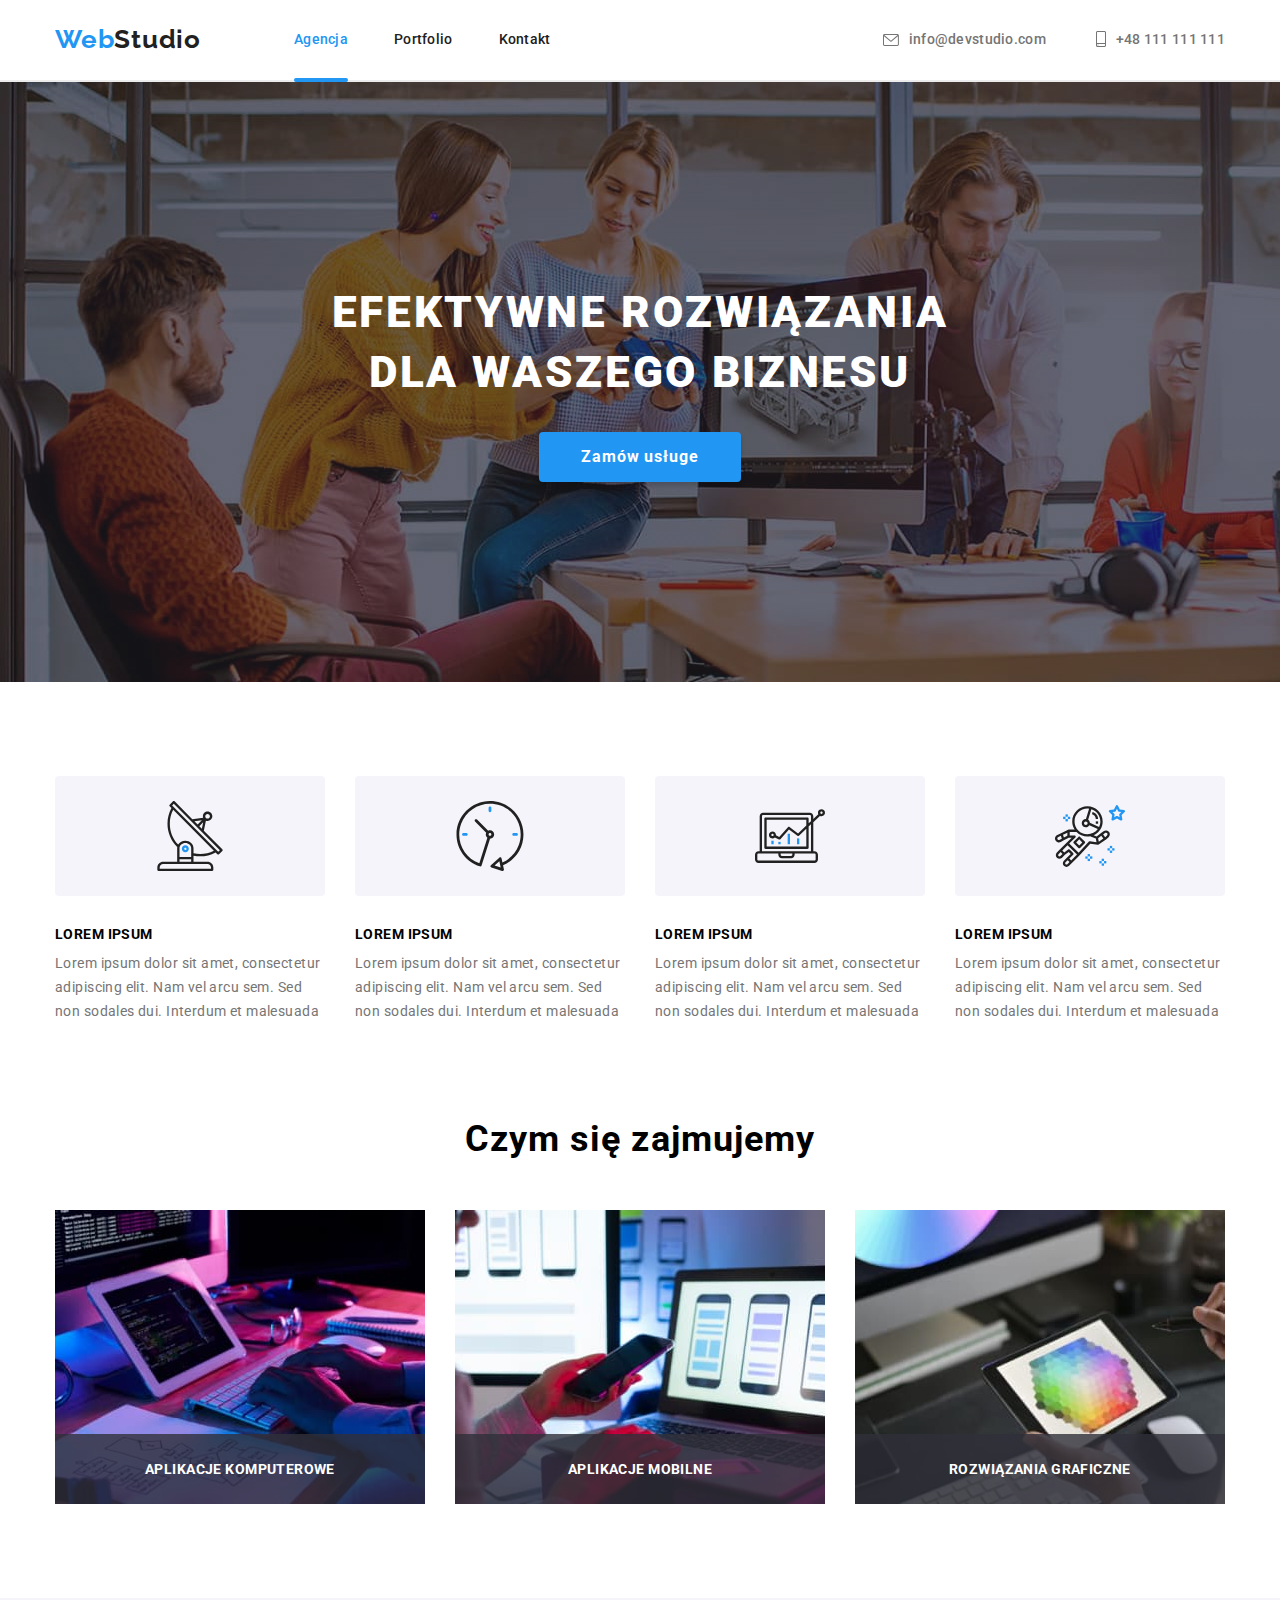
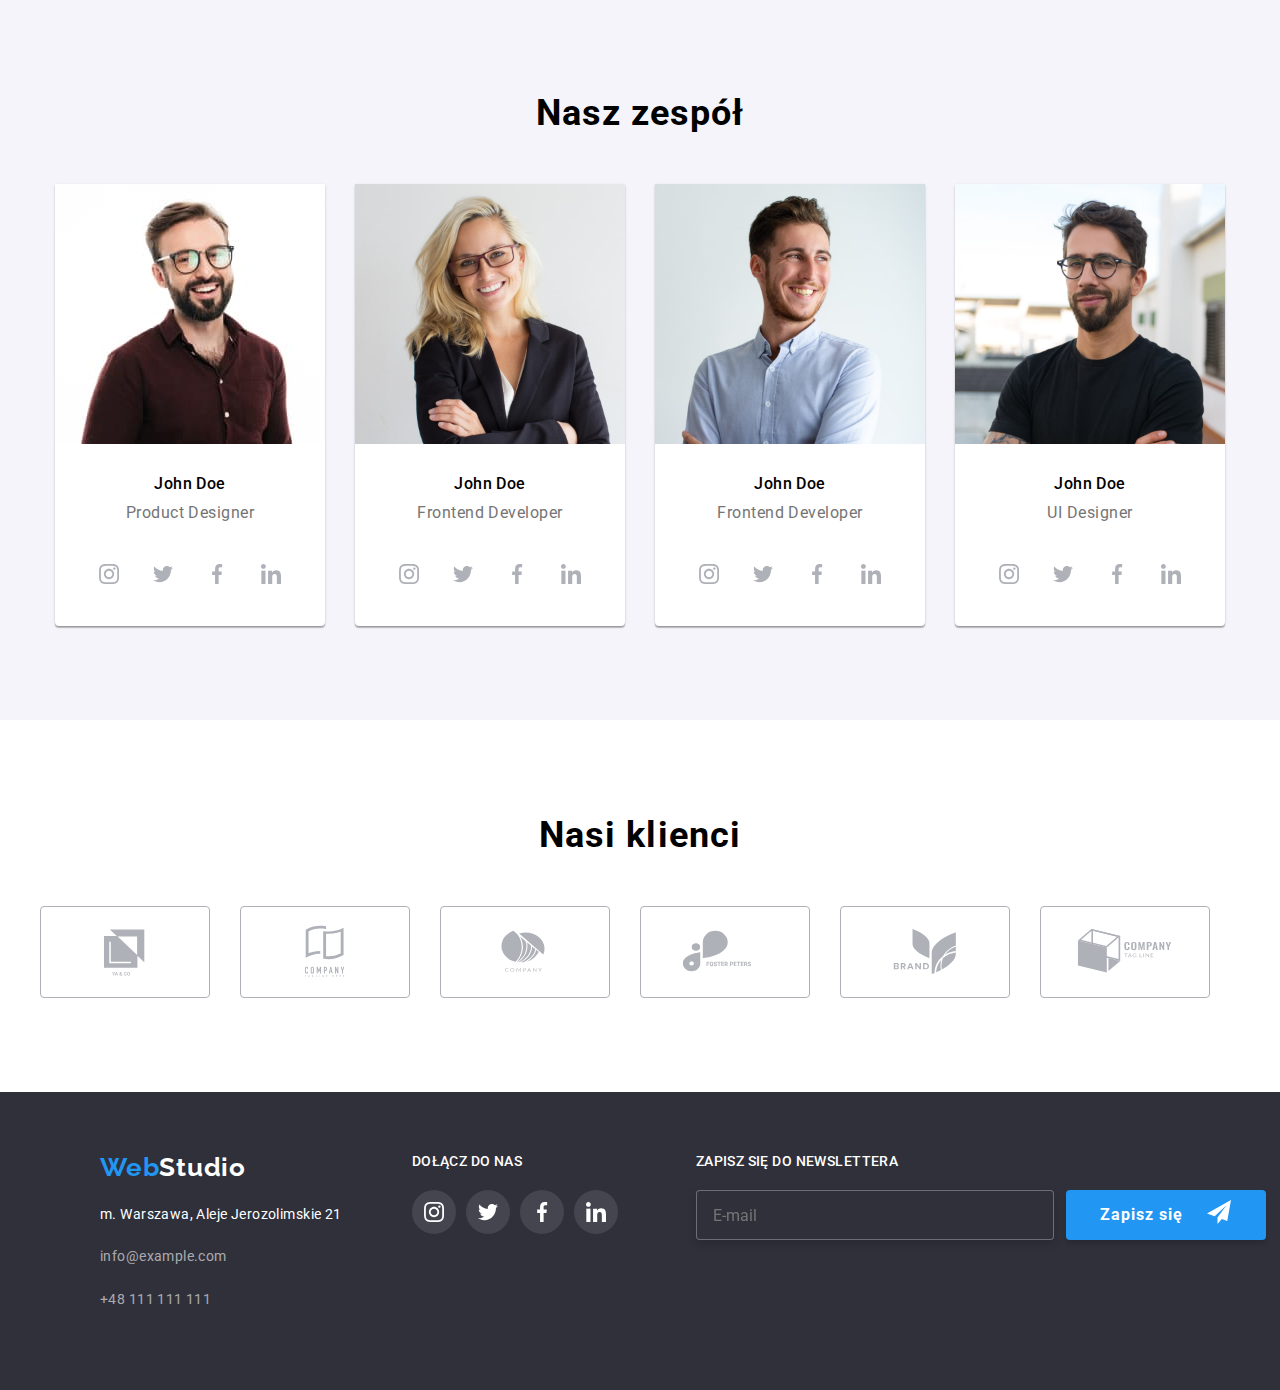
==== commit a2124e5e: "BEM + sass" ====
--- a/index.html
+++ b/index.html
@@ -6,7 +6,7 @@
       <meta name="viewport" content="width=device-width, initial-scale=1.0" />
       <title>WebStudio</title>
       <link rel="stylesheet" href=https://cdnjs.cloudflare.com/ajax/libs/modern-normalize/1.1.0/modern-normalize.min.css>
-      <link rel="stylesheet" href="css/styles.css">
+      <link rel="stylesheet" href="css/main.min.css">
       <link rel="preconnect" href="https://fonts.googleapis.com">
       <link rel="preconnect" href="https://fonts.gstatic.com" crossorigin>
       <link href="https://fonts.googleapis.com/css2?family=Raleway:wght@700&family=Roboto:wght@400;500;700;900&display=swap" rel="stylesheet">
@@ -17,33 +17,33 @@
       <header class="header">
          <section class= "header">
             <div class ="container">
-               <p class="logo"><a class="navigation-logo link" href="index.html">Web<span class="logo-black-text">Studio</span></a></p>
+               <a class="logo logo__light-theme" href="index.html"><span class="logo__accent-text">Web</span>Studio</a>
                <nav class="navigation">
-                  <ul class="navigation-list list">
-                     <li class="navigation-item">
-                        <a class="navigation-link current link " href="index.html">Agencja</a>
+                  <ul class="menu list">
+                     <li class="menu__item">
+                        <a class="menu__link current link " href="index.html">Agencja</a>
                      </li>
-                     <li class="navigation-item">
-                        <a class="navigation-link link" href="portfolio.html">Portfolio</a>
+                     <li class="menu__item">
+                        <a class="menu__link link" href="portfolio.html">Portfolio</a>
                      </li>
-                     <li class="navigation-item">
-                        <a class="navigation-link link" href="#">Kontakt</a>
+                     <li class="menu__item">
+                        <a class="menu__link link" href="#">Kontakt</a>
                      </li>
                   </ul>
                </nav>
-               <div class="header-list">
-                  <ul class="header-list list">
+               <div class="header__list">
+                  <ul class="header__list list">
                      <li>
-                        <a class="contact-link link" href="mailto:info@devstudio.com">
-                           <svg class="mail-icon">
+                        <a class="contact__link link" href="mailto:info@devstudio.com">
+                           <svg class="mail__icon">
                               <use href="./images/icons.svg#icon-mail"></use>
                            </svg>
                            <span>info@devstudio.com</span>
                         </a>
                      </li>
                      <li>
-                        <a class="contact-link link" href="tel:+48111111111">
-                           <svg class="smartphone-icon">
+                        <a class="contact__link link" href="tel:+48111111111">
+                           <svg class="smartphone__icon">
                               <use href="./images/icons.svg#icon-smartphone"></use>
                            </svg>
                            <span>+48 111 111 111</span>
@@ -57,62 +57,62 @@
       <!-- END HEDER -->
       <!-- HERO -->
       <main class="main">
-         <section class="hero section">
+         <section class="hero">
             <div class="container">
-               <h1 class="main-header">EFEKTYWNE ROZWIĄZANIA DLA WASZEGO BIZNESU</h1>
-               <button class="modal__btn" type="button" data-modal-open>Zamów usługe</button>
+               <h1 class="hero__header">EFEKTYWNE ROZWIĄZANIA DLA WASZEGO BIZNESU</h1>
+               <button class="modal-btn" type="button" data-modal-open>Zamów usługe</button>
             </div>
          </section>
          <!-- END HERO -->
-         <!-- TEXT -->
-         <section class="text section">
+         <!-- CONTENT -->
+         <section class="content section">
             <h2 hidden> text </h2>
             <div class="container">
-               <ul class="text-list list">
-                  <li class="text-item">
-                     <div class= "icon-content-container">
-                        <svg class="icon-antena">
+               <ul class="content__list list">
+                  <li class="content__item">
+                     <div class= "content__container">
+                        <svg width="70px" height="70px">
                            <use href="./images/icons.svg#icon-antena"></use>
                         </svg>
                      </div>
-                     <p class="text-title">LOREM IPSUM</p>
-                     <p class="text-description">
+                     <p class="content__title">lorem ipsum</p>
+                     <p class="content__description">
                         Lorem ipsum dolor sit amet, consectetur adipiscing elit. Nam vel arcu sem. Sed non
                         sodales dui. Interdum et malesuada
                      </p>
                   </li>
-                  <li class="text-item">
-                     <div class= "icon-content-container">
-                        <svg class="icon-clock">
+                  <li class="content__item">
+                     <div class= "content__container">
+                        <svg width="70px" height="70px">
                            <use href="./images/icons.svg#icon-clock"></use>
                         </svg>
                      </div>
-                     <p class="text-title">LOREM IPSUM</p>
-                     <p class="text-description">
+                     <p class="content__title">lorem ipsum</p>
+                     <p class="content__description">
                         Lorem ipsum dolor sit amet, consectetur adipiscing elit. Nam vel arcu sem. Sed non
                         sodales dui. Interdum et malesuada
                      </p>
                   </li>
-                  <li class="text-item">
-                     <div class= "icon-content-container">
-                        <svg class="icon-diagram">
+                  <li class="content__item">
+                     <div class= "content__container">
+                        <svg width="70px" height="70px">
                            <use href="./images/icons.svg#icon-diagram"></use>
                         </svg>
                      </div>
-                     <p class="text-title">LOREM IPSUM</p>
-                     <p class="text-description">
+                     <p class="content__title">lorem ipsum</p>
+                     <p class="content__description">
                         Lorem ipsum dolor sit amet, consectetur adipiscing elit. Nam vel arcu sem. Sed non
                         sodales dui. Interdum et malesuada
                      </p>
                   </li>
-                  <li class="text-item">
-                     <div class= "icon-content-container">
-                        <svg class="icon-astronaut">
+                  <li class="content__item">
+                     <div class= "content__container">
+                        <svg width="70px" height="70px">
                            <use href="./images/icons.svg#icon-astronaut"></use>
                         </svg>
                      </div>
-                     <p class="text-title">LOREM IPSUM</p>
-                     <p class="text-description">
+                     <p class="content__title">LOREM IPSUM</p>
+                     <p class="content__description">
                         Lorem ipsum dolor sit amet, consectetur adipiscing elit. Nam vel arcu sem. Sed non
                         sodales dui. Interdum et malesuada
                      </p>
@@ -120,37 +120,37 @@
                </ul>
             </div>
          </section>
-         <!-- END TEXT -->
+         <!-- END CONTENT -->
          <!-- ABOUT US -->
          <section class="about-us section">
             <div class="container">
-               <h2 class="secondary-header">Czym się zajmujemy</h2>
-               <ul class="about-us-list list">
-                  <li class="about-us-item">
-                     <div class="about-us-content">
-                     <img class="about-us-photo"
+               <h2 class="secondary__header">Czym się zajmujemy</h2>
+               <ul class="about-us__list list">
+                  <li class="about-us__item">
+                     <div class="about-us__content">
+                     <img class="about-us__photo"
                         src="images/about-us-img-1.jpg"
                         alt="Pisanie kodu na klawiaturze" width="370" height="294"
                         />
-                        <p class="about-us-text">Aplikacje komputerowe</p>
-                     </div>
-                  </li>
-                  <li class="about-us-item">
-                     <div class="about-us-content">
-                     <img class="about-us-photo"
+                        <p class="about-us__text">Aplikacje komputerowe</p>
+                     </div>
+                  </li>
+                  <li class="about-us__item">
+                     <div class="about-us__content">
+                     <img class="about-us__photo"
                         src="images/about-us-img-2.jpg"
                         alt="Dłonie osoby trzymającej telefon przy komputerze" width="370" height="294"
                         />
-                        <p class="about-us-text">Aplikacje mobilne</p>
-                     </div>
-                  </li>
-                  <li class="about-us-item">
-                     <div class="about-us-content">
-                     <img class="about-us-photo"
+                        <p class="about-us__text">Aplikacje mobilne</p>
+                     </div>
+                  </li>
+                  <li class="about-us__item">
+                     <div class="about-us__content">
+                     <img class="about-us__photo"
                         src="images/about-us-img-3.jpg"
                         alt="Zbliżenie na tablet graficzny trzymany w dłoniach" width="370" height="294"
                         />
-                        <p class="about-us-text">Rozwiązania graficzne</p>
+                        <p class="about-us__text">Rozwiązania graficzne</p>
                      </div>
                   </li>
                </ul>
@@ -160,149 +160,149 @@
          <!-- OUR TEAM -->
          <section class="our-team section">
             <div class="container">
-               <h2 class="secondary-header">Nasz zespół</h2>
-               <ul class="our-team-list list">
-                  <li class="our-team-item">
-                     <img class="our-team-photo"
+               <h2 class="secondary__header">Nasz zespół</h2>
+               <ul class="our-team__list list">
+                  <li class="our-team__item">
+                     <img class="our-team__photo"
                         src="images/member-1.jpg"
                         alt="Mężczyzna w okularach, ubrany w bordową koszulę"/>
-                     <p class="team-member-name">John Doe</p>
-                     <p class="team-member-role">Product Designer</p>
-                     <ul class="social-list list">
-                        <li class="social-list-item">
-                           <a class="social-list-link" href="#">
-                              <svg class="social-icon">
+                     <p class="team-member__name">John Doe</p>
+                     <p class="team-member__role">Product Designer</p>
+                     <ul class="social__list list">
+                        <li class="social__list-item">
+                           <a class="social__list-link" href="#">
+                              <svg class="social__icon">
                                  <use href="./images/icons.svg#icon-instagram"></use>
                               </svg>
                            </a>
                         </li>
-                        <li class="social-list-item">
-                           <a class="social-list-link" href="#">
-                              <svg class="social-icon">
+                        <li class="social__list-item">
+                           <a class="social__list-link" href="#">
+                              <svg class="social__icon">
                                  <use href="./images/icons.svg#icon-twitter"></use>
                               </svg>
                            </a>
                         </li>
-                        <li class="social-list-item">
-                           <a class="social-list-link" href="#">
-                              <svg class="social-icon">
+                        <li class="social__list-item">
+                           <a class="social__list-link" href="#">
+                              <svg class="social__icon">
                                  <use href="./images/icons.svg#icon-facebook"></use>
                               </svg>
                            </a>
                         </li>
-                        <li class="social-list-item">
-                           <a class="social-list-link" href="#">
-                              <svg class="social-icon">
+                        <li class="social__list-item">
+                           <a class="social__list-link" href="#">
+                              <svg class="social__icon">
                                  <use href="./images/icons.svg#icon-linkedin"></use>
                               </svg>
                            </a>
                         </li>
                      </ul>
                   </li>
-                  <li class="our-team-item">
-                     <img class="our-team-photo"
+                  <li class="our-team__item">
+                     <img class="our-team__photo"
                         src="images/member-2.jpg"
                         alt="Kobieta w okularach, ubrana w marynarkę"/>
-                     <p class="team-member-name">John Doe</p>
-                     <p class="team-member-role">Frontend Developer</p>
-                     <ul class="social-list list">
-                        <li class="social-list-item">
-                           <a class="social-list-link" href="#">
-                              <svg class="social-icon">
+                     <p class="team-member__name">John Doe</p>
+                     <p class="team-member__role">Frontend Developer</p>
+                     <ul class="social__list list">
+                        <li class="social__list-item">
+                           <a class="social__list-link" href="#">
+                              <svg class="social__icon">
                                  <use href="./images/icons.svg#icon-instagram"></use>
                               </svg>
                            </a>
                         </li>
-                        <li class="social-list-item">
-                           <a class="social-list-link" href="#">
-                              <svg class="social-icon">
+                        <li class="social__list-item">
+                           <a class="social__list-link" href="#">
+                              <svg class="social__icon">
                                  <use href="./images/icons.svg#icon-twitter"></use>
                               </svg>
                            </a>
                         </li>
-                        <li class="social-list-item">
-                           <a class="social-list-link" href="#">
-                              <svg class="social-icon">
+                        <li class="social__list-item">
+                           <a class="social__list-link" href="#">
+                              <svg class="social__icon">
                                  <use href="./images/icons.svg#icon-facebook"></use>
                               </svg>
                            </a>
                         </li>
-                        <li class="social-list-item">
-                           <a class="social-list-link" href="#">
-                              <svg class="social-icon">
+                        <li class="social__list-item">
+                           <a class="social__list-link" href="#">
+                              <svg class="social__icon">
                                  <use href="./images/icons.svg#icon-linkedin"></use>
                               </svg>
                            </a>
                         </li>
                      </ul>
                   </li>
-                  <li class="our-team-item">
-                     <img class="our-team-photo"
+                  <li class="our-team__item">
+                     <img class="our-team__photo"
                         src="images/member-3.jpg"
                         alt="Męzczyzna ubrany w błękitną koszulę"/>
-                     <p class="team-member-name">John Doe</p>
-                     <p class="team-member-role">Frontend Developer</p>
-                     <ul class="social-list list">
-                        <li class="social-list-item">
-                           <a class="social-list-link" href="#">
-                              <svg class="social-icon">
+                     <p class="team-member__name">John Doe</p>
+                     <p class="team-member__role">Frontend Developer</p>
+                     <ul class="social__list list">
+                        <li class="social__list-item">
+                           <a class="social__list-link" href="#">
+                              <svg class="social__icon">
                                  <use href="./images/icons.svg#icon-instagram"></use>
                               </svg>
                            </a>
                         </li>
-                        <li class="social-list-item">
-                           <a class="social-list-link" href="#">
-                              <svg class="social-icon">
+                        <li class="social__list-item">
+                           <a class="social__list-link" href="#">
+                              <svg class="social__icon">
                                  <use href="./images/icons.svg#icon-twitter"></use>
                               </svg>
                            </a>
                         </li>
-                        <li class="social-list-item">
-                           <a class="social-list-link" href="#">
-                              <svg class="social-icon">
+                        <li class="social__list-item">
+                           <a class="social__list-link" href="#">
+                              <svg class="social__icon">
                                  <use href="./images/icons.svg#icon-facebook"></use>
                               </svg>
                            </a>
                         </li>
-                        <li class="social-list-item">
-                           <a class="social-list-link" href="#">
-                              <svg class="social-icon">
+                        <li class="social__list-item">
+                           <a class="social__list-link" href="#">
+                              <svg class="social__icon">
                                  <use href="./images/icons.svg#icon-linkedin"></use>
                               </svg>
                            </a>
                      </ul>
                   </li>
-                  <li class="our-team-item">
-                     <img class="our-team-photo"
+                  <li class="our-team__item">
+                     <img class="our-team__photo"
                         src="images/member-4.jpg"
                         alt="Mężczyzna w okularach, ubrany w czarny T-shirt"
                         />
-                     <p class="team-member-name">John Doe</p>
-                     <p class="team-member-role">UI Designer</p>
-                     <ul class="social-list list">
-                        <li class="social-list-item">
-                           <a class="social-list-link" href="#">
-                              <svg class="social-icon">
+                     <p class="team-member__name">John Doe</p>
+                     <p class="team-member__role">UI Designer</p>
+                     <ul class="social__list list">
+                        <li class="social__list-item">
+                           <a class="social__list-link" href="#">
+                              <svg class="social__icon">
                                  <use href="./images/icons.svg#icon-instagram"></use>
                               </svg>
                            </a>
-                        <li class="social-list-item">
-                           <a class="social-list-link" href="#">
-                              <svg class="social-icon">
+                        <li class="social__list-item">
+                           <a class="social__list-link" href="#">
+                              <svg class="social__icon">
                                  <use href="./images/icons.svg#icon-twitter"></use>
                               </svg>
                            </a>
                         </li>
-                        <li class="social-list-item">
-                           <a class="social-list-link" href="#">
-                              <svg class="social-icon">
+                        <li class="social__list-item">
+                           <a class="social__list-link" href="#">
+                              <svg class="social__icon">
                                  <use href="./images/icons.svg#icon-facebook"></use>
                               </svg>
                            </a>
                         </li>
-                        <li class="social-list-item">
-                           <a class="social-list-link" href="#">
-                              <svg class="social-icon">
+                        <li class="social__list-item">
+                           <a class="social__list-link" href="#">
+                              <svg class="social__icon">
                                  <use href="./images/icons.svg#icon-linkedin"></use>
                               </svg>
                            </a>
@@ -316,46 +316,46 @@
          <!-- OUR CLIENTS -->
          <section class="our-clients section">
             <div class="container">
-               <h2 class="secondary-header">Nasi klienci</h2>
-               <ul class="company-list">
-                  <li class="company-list-item">
-                     <a class="company-list-link" href="#">
-                        <svg class="company-icon">
+               <h2 class="secondary__header">Nasi klienci</h2>
+               <ul class="company__list">
+                  <li class="company__list-item">
+                     <a class="company__list-link" href="#">
+                        <svg class="company__icon">
                            <use href="./images/icons.svg#icon-company-1"></use>
                         </svg>
                      </a>
                   </li>
-                  <li class="company-list-item">
-                     <a class="company-list-link" href="#">
-                        <svg class="company-icon">
+                  <li class="company__list-item">
+                     <a class="company__list-link" href="#">
+                        <svg class="company__icon">
                            <use href="./images/icons.svg#icon-company-2"></use>
                         </svg>
                      </a>
                   </li>
-                  <li class="company-list-item">
-                     <a class="company-list-link" href="#">
-                        <svg class="company-icon">
+                  <li class="company__list-item">
+                     <a class="company__list-link" href="#">
+                        <svg class="company__icon">
                            <use href="./images/icons.svg#icon-company-3"></use>
                         </svg>
                      </a>
                   </li>
-                  <li class="company-list-item">
-                     <a class="company-list-link" href="#">
-                        <svg class="company-icon">
+                  <li class="company__list-item">
+                     <a class="company__list-link" href="#">
+                        <svg class="company__icon">
                            <use href="./images/icons.svg#icon-company-4"></use>
                         </svg>
                      </a>
                   </li>
-                  <li class="company-list-item">
-                     <a class="company-list-link" href="#">
-                        <svg class="company-icon">
+                  <li class="company__list-item">
+                     <a class="company__list-link" href="#">
+                        <svg class="company__icon">
                            <use href="./images/icons.svg#icon-company-5"></use>
                         </svg>
                      </a>
                   </li>
-                  <li class="company-list-item">
-                     <a class="company-list-link" href="#">
-                        <svg class="company-icon">
+                  <li class="company__list-item">
+                     <a class="company__list-link" href="#">
+                        <svg class="company__icon">
                            <use href="./images/icons.svg#icon-company-6"></use>
                         </svg>
                      </a>
@@ -368,58 +368,50 @@
       <!-- FOOTER -->
       <footer class="footer">
          <div class="container">
-            <div class="footer-left-side">
-               <p class="logo"><a class="navigation-logo link" href="index.html">Web<span class="logo-black-text-footer">Studio</span></a></p>
-               <address class="address">
-                  <ul class="address-list list">
-                     <li class="address-item">
-                        <a class="address-link-address link" href="https://goo.gl/maps/jeGpzkVFQrdnBJzt6" target="_blank">m. Warszawa, Aleje Jerozolimskie 21</a>
-                     </li>
-                     <li class="address-item">
-                        <a class="address-link link" href="mailto:info@example.com">info@example.com</a>
-                     </li>
-                     <li class="address-item">
-                        <a class="address-link link" href="tel:+48111111111">+48 111 111 111</a>
-                     </li>
-                  </ul>
+            <div class="footer__left-side">
+               <a class="logo logo__dark-theme" href="index.html"><span class="logo__accent-text">Web</span>Studio</a>
+               <address class="footer__address">
+                        <a class="address__link-direction" href="https://goo.gl/maps/jeGpzkVFQrdnBJzt6" target="_blank">m. Warszawa, Aleje Jerozolimskie 21</a><br>
+                        <a class="address__link" href="mailto:info@example.com">info@example.com</a><br>
+                        <a class="address__link" href="tel:+48111111111">+48 111 111 111</a><br>
                </address>
             </div>
-            <div class="footer-right-side">
-               <span class="footer-text">DOŁĄCZ DO NAS</span>
-               <ul class="footer-list list">
-                  <li class="footer-list-item">
-                     <a class="footer-list-link" href="#">
-                        <svg class="footer-icon">
+            <div class="footer__right-side">
+               <span class="footer__text">DOŁĄCZ DO NAS</span>
+               <ul class="footer__list list">
+                  <li class="footer__list-item">
+                     <a class="footer__list-link" href="#">
+                        <svg class="footer__icon">
                            <use href="./images/icons.svg#icon-instagram"></use>
                         </svg>
                      </a>
-                  <li class="footer-list-item">
-                     <a class="footer-list-link" href="#">
-                        <svg class="footer-icon">
+                  <li class="footer__list-item">
+                     <a class="footer__list-link" href="#">
+                        <svg class="footer__icon">
                            <use href="./images/icons.svg#icon-twitter"></use>
                         </svg>
                      </a>
                   </li>
-                  <li class="footer-list-item">
-                     <a class="footer-list-link" href="#">
-                        <svg class="footer-icon">
+                  <li class="footer__list-item">
+                     <a class="footer__list-link" href="#">
+                        <svg class="footer__icon">
                            <use href="./images/icons.svg#icon-facebook"></use>
                         </svg>
                      </a>
                   </li>
-                  <li class="footer-list-item">
-                     <a class="footer-list-link" href="#">
-                        <svg class="footer-icon">
+                  <li class="footer__list-item">
+                     <a class="footer__list-link" href="#">
+                        <svg class="footer__icon">
                            <use href="./images/icons.svg#icon-linkedin"></use>
                         </svg>
                      </a>
                   </li>
                </ul>
             </div>
-            <div class="newsletter-side">
-                  <span class="footer-text">Zapisz się do newslettera</span>
+            <div class="newsletter__side">
+                  <span class="footer__text">Zapisz się do newslettera</span>
                   <form action="#" class="modal__form-newsletter">
-                     <input type="email" name="user_mail" class="newsletter-form__input" placeholder="E-mail">
+                     <input type="email" name="user_mail" class="newsletter-form__input" placeholder="E-mail" required>
                      <button type="submit" class="modal__btn-submit-newsletter">
                         <span class="btn__text">Zapisz się</span> 
                            <svg class="modal__form-icon-send">
@@ -443,7 +435,7 @@
 <label class="modal__form-field">
    Imie
 <span class="modal_form-input-wrapper">
-   <input type="text" name="user_name" class="modal__form-input">
+   <input type="text" name="user_name" class="modal__form-input" required>
       <svg class="modal__form-icon-image">
          <use href="./images/icons.svg#icon-person"></use>
       </svg>
@@ -452,7 +444,7 @@
 <label class="modal__form-field">
    Telefon
  <span class="modal_form-input-wrapper">  
-   <input type="tel" name="user_tel" class="modal__form-input">
+   <input type="tel" name="user_tel" class="modal__form-input" required>
       <svg class="modal__form-icon-image">
          <use href="./images/icons.svg#icon-phone"></use>
       </svg>
@@ -461,7 +453,7 @@
 <label class="modal__form-field">
    Email
  <span class="modal_form-input-wrapper">  
-   <input type="email" name="user_email" class="modal__form-input">
+   <input type="email" name="user_email" class="modal__form-input" required>
       <svg class="modal__form-icon-image">
          <use href="./images/icons.svg#icon-email"></use>
       </svg>
@@ -473,8 +465,8 @@
    <textarea class="modal__form-message" name="user_massage" placeholder="Wprowadź tekst"></textarea>
 </span>
 </label>
-<input type="checkbox" class="modal__form-policy visually-hidden" id="user_policy" value="accept-policy">
-<label for="user_policy" class="modal__form-policy-text">Oświadczam iż akceptuję &nbsp
+<input type="checkbox" class="modal__form-policy visually-hidden" id="user_policy" value="accept-policy" required>
+<label for="user_policy" class="modal__form-policy-text"  >Oświadczam iż akceptuję &nbsp
    <a href="#">Regulamin</a>&nbsp
     i &nbsp<a href="#">Politykę prywatności.</a>
 </label>
--- a/css/main.min.css
+++ b/css/main.min.css
@@ -0,0 +1,3 @@
+.visually-hidden{position:absolute !important;clip:rect(1px, 1px, 1px, 1px);clip:rect(1px, 1px, 1px, 1px);padding:0 !important;border:0 !important;height:1px !important;width:1px !important;overflow:hidden}:root{--main-font: 'Roboto', sans-serif;--secondary-font: 'Raleway', sans-serif;--main-color: #2196F3
+}body{font-family:var(--main-font)}h1,h2,h3,h4,h5,h6{margin:0;padding:0}ul,ol{margin:0;padding:0}p{margin:0;padding:0}img{display:block}.list{list-style:none}.link{text-decoration:none}.container{width:1200px;padding:0 15px;margin:0 auto}.header .container{display:flex;padding-top:24px;padding-bottom:25px;align-items:center}.hero .container{display:flex;flex-direction:column;align-items:center;padding-bottom:200px;padding-top:200px}.about-us .container{display:flex;flex-direction:column;align-items:center}.our-clients .container{display:flex;flex-direction:column;align-items:center}.our-team .container{display:flex;flex-direction:column;align-items:center}.content .container{display:flex}.footer .container{display:flex;flex-direction:row;padding:60px}.main__portfolio .container{display:flex;flex-direction:column;align-items:center}.section{padding-top:94px;padding-bottom:94px}.section:nth-child(2){padding-bottom:0}.logo{font-family:var(--secondary-font);font-weight:700;font-size:26px;line-height:1.192;letter-spacing:0.03em;margin-right:93px;color:var(--main-color);text-decoration:none}.logo__light-theme{color:#212121}.logo__dark-theme{color:#FFF}.logo__accent-text{color:var(--main-color)}.modal-btn{font-weight:700;font-size:16px;line-height:1.875;letter-spacing:0.06em;border:0;padding:10px 42px;background:var(--main-color);box-shadow:0px 4px 4px rgba(0,0,0,0.15);border-radius:4px;color:#FFFFFF;cursor:pointer;transition:250ms cubic-bezier(0.4, 0, 0.2, 1)}.modal-btn:focus,.modal-btn:hover{background:#757575}.modal-btn__portfolio{width:121px;height:38px;font-weight:500;font-size:16px;border:0;line-height:1.625;text-align:center;letter-spacing:0.03em;background:#F5F4FA;border-radius:4px;cursor:pointer;color:#212121;transition:250ms cubic-bezier(0.4, 0, 0.2, 1)}.modal-btn__portfolio:hover{font-weight:500;font-size:16px;line-height:26px;text-align:center;letter-spacing:0.03em;background:var(--main-color);border-radius:4px;color:#FFFFFF}.modal-btn__portfolio-list{display:flex;margin-bottom:50px}.modal-btn__portfolio-item:not(:last-child){margin-right:9px}.social__list{display:flex;align-items:center;justify-content:center;margin-bottom:30px}.social__list-item:not(:last-child){margin-right:10px}.social__icon{width:20px;height:20px}.social__list-link{display:flex;align-items:center;justify-content:center;width:44px;height:44px;border-radius:50%;fill:#AFB1B8;transition:250ms cubic-bezier(0.4, 0, 0.2, 1)}.social__list-link:hover,.social__list-link:focus{fill:#FFFFFF;background-color:var(--main-color);transition:250ms cubic-bezier(0.4, 0, 0.2, 1)}.team-member__name{font-style:normal;font-weight:500;font-size:16px;line-height:1.188;letter-spacing:0.03em;margin-bottom:10px;text-align:center}.team-member__role{font-style:normal;font-weight:400;font-size:16px;line-height:1.188;letter-spacing:0.03em;text-align:center;padding-bottom:30px;color:#757575}.backdrop{position:fixed;left:0;top:0;z-index:100;width:100%;height:100%;box-shadow:0px 1px 3px rgba(0,0,0,0.12),0px 1px 1px rgba(0,0,0,0.14),0px 2px 1px rgba(0,0,0,0.2);background:rgba(0,0,0,0.2);border-radius:4px;transition:all 500ms linear}.backdrop.is-hidden{transition:all 500ms linear}.backdrop.is-hidden .modal{transform:translate(-50%, -50%) scale(0);transition:transform 500ms linear 0ms}.modal{position:absolute;width:528px;min-height:581px;top:50%;left:50%;padding:40px;transform:translate(-50%, -50%) scale(1);background-color:#FFFFFF;box-shadow:0px 1px 3px rgba(0,0,0,0.12),0px 1px 1px rgba(0,0,0,0.14),0px 2px 1px rgba(0,0,0,0.2);border-radius:4px;transition:transform 500ms linear 500ms}.modal__form{display:flex;flex-direction:column}.modal__form-field{margin-bottom:10px}.modal_form-input-wrapper{position:relative;display:block;margin-top:4px}.modal__form-input{width:100%;height:40px;border:1px solid rgba(33,33,33,0.2);box-sizing:border-box;border-radius:4px;padding-left:42px;transition:border-color 250ms linear}.modal__form-input:focus{outline:none;border-color:var(--main-color)}.modal__form-input:focus+.modal__form-icon-image{color:var(--main-color)}.modal__form-icon-image{position:absolute;top:50%;left:13px;width:13px;height:13px;display:block;transform:translateY(-50%);transition:fill 250ms cubic-bezier(0.4, 0, 0.2, 1)}.modal__form-message{width:100%;height:120px;border:1px solid rgba(33,33,33,0.2);border-radius:4px;resize:none;transition:border-color 250ms linear;padding:12px 16px;margin-top:4px}.modal__form-message:focus{outline:none;border-color:var(--main-color)}.modal__form-policy-text{display:flex;margin-bottom:20px;color:#757575;font-size:14px;line-height:1.714;letter-spacing:0.03em;margin-bottom:30px;align-items:center}.modal__form-policy-text::before{display:inline-block;content:"";width:16px;height:15px;border:1px solid #000;border-radius:2px;margin-right:7px;transition:background-color 250ms cubic-bezier(0.4, 0, 0.2, 1)}.modal__form-policy:checked+.modal__form-policy-text::before{background-color:var(--main-color);border:none;background-image:url(../images/Vector.svg);background-repeat:no-repeat;background-position:center}.close-btn{position:absolute;top:8px;right:8px;width:30px;height:30px;cursor:pointer;background-color:transparent;border:1px solid rgba(0,0,0,0.1);border-radius:50%;transition:fill 250ms cubic-bezier(0.4, 0, 0.2, 1)}.close-btn-icon{position:relative;top:50%;left:50%;transform:translate(-50%, -50%) scale(1);width:30px;height:30px;cursor:pointer;background-color:transparent;transition:fill 250ms cubic-bezier(0.4, 0, 0.2, 1)}.is-hidden{opacity:0;visibility:hidden;pointer-events:none}.modal__form-header{font-weight:700;font-size:20px;line-height:1.15;text-align:center;letter-spacing:0.03em;margin-bottom:12px}.modal__btn-submit{display:block;width:200px;height:50px;border:0;background:var(--main-color);box-shadow:0px 4px 4px rgba(0,0,0,0.15);border-radius:4px;color:#FFFFFF;cursor:pointer;transition:250ms cubic-bezier(0.4, 0, 0.2, 1);font-weight:700;font-size:16px;line-height:1.875;align-items:center;text-align:center;letter-spacing:0.06em;margin:0 auto}.modal__btn-submit:hover,.modal__btn-submit:focus{background:#757575}.image__title{font-style:normal;font-weight:700;font-size:18px;line-height:2;letter-spacing:0.06em;margin-bottom:4px;padding-left:24px}.image__group{font-style:normal;font-weight:400;font-size:16px;line-height:1.875;letter-spacing:0.03em;padding-bottom:20px;padding-left:24px;color:#757575}.image__group:not(:nth-last-child(-3+n)){margin-bottom:20px}.box{position:relative;width:370px;height:294px;overflow:hidden;display:flex}.box:hover .portfolio__overlay{transform:translateY(0);transition:250ms cubic-bezier(0.4, 0, 0.2, 1)}.modal__form-newsletter{display:flex;margin-top:20px}.modal__form-icon-send{fill:#FFFFFF;width:24px;height:24px}.newsletter-form__input{width:358px;height:50px;background:#2F303A;border:1px solid rgba(255,255,255,0.3);filter:drop-shadow(0px 4px 4px rgba(0,0,0,0.15));border-radius:4px;margin-right:12px;padding-left:16px;outline:none;color:rgba(255,255,255,0.6)}.modal__btn-submit-newsletter{display:flex;width:200px;height:50px;border:0;background:var(--main-color);box-shadow:0px 4px 4px rgba(0,0,0,0.15);border-radius:4px;color:#FFFFFF;cursor:pointer;transition:250ms cubic-bezier(0.4, 0, 0.2, 1);font-weight:700;font-size:16px;line-height:1.875;letter-spacing:0.06em;justify-content:center;padding:10px}.btn__text{margin-right:24px}.address__link-direction{font-style:normal;font-weight:400;white-space:nowrap;font-size:14px;line-height:1.714;letter-spacing:0.03em;color:#FFFFFF;transition:250ms cubic-bezier(0.4, 0, 0.2, 1);text-decoration:none;margin-top:20px}.address__link-direction:hover{color:var(--main-color)}.address__link{font-style:normal;font-weight:400;font-size:14px;line-height:1.714;letter-spacing:0.03em;color:rgba(255,255,255,0.6);transition:250ms cubic-bezier(0.4, 0, 0.2, 1);text-decoration:none}.address__link:hover,.address__link:focus{color:var(--main-color)}.menu{display:flex}.menu__item:not(:last-child){margin-right:46px}.menu__link{font-style:normal;font-weight:500;font-size:14px;line-height:1.143;letter-spacing:0.02em;color:#212121;transition:250ms cubic-bezier(0.4, 0, 0.2, 1)}.menu__link:hover,.menu__link:focus{color:var(--main-color)}.secondary__header{font-style:normal;font-weight:700;font-size:36px;line-height:1.167;letter-spacing:0.03em;margin-bottom:50px}.header{border-bottom:1px solid #ECECEC}.header__list{display:flex;margin-left:auto}.header__mail:hover,.header__mail:focus{color:var(--main-color)}.header__phone-number:hover,.header__phone-number:focus{color:var(--main-color)}.current{color:var(--main-color);position:relative}.current::after{position:absolute;display:flex;content:'';background:#2196F3;width:100%;height:4px;border-radius:2px;top:46.3px}.mail__icon{width:16px;height:12px;margin-right:10px;margin-top:3px}.smartphone__icon{width:10px;height:16px;margin-right:10px;margin-left:50px}.contact__link{display:flex;font-style:normal;font-weight:500;font-size:14px;line-height:1.143;letter-spacing:0.02em;color:#757575;fill:#757575;transition:250ms cubic-bezier(0.4, 0, 0.2, 1)}.contact__link:hover,.contact__link:focus{color:var(--main-color);fill:var(--main-color)}.hero{background-image:linear-gradient(rgba(47,48,58,0.4), rgba(47,48,58,0.4)),url("../images/background.jpg");background-repeat:no-repeat;background-size:cover;background-color:#2F303A;height:600px}.hero__header{font-weight:900;font-size:44px;line-height:1.364;letter-spacing:0.06em;text-transform:uppercase;margin-bottom:30px;color:#FFFFFF;text-align:center;width:655px}.content__list{display:flex}.content__item{margin-right:30px}.content__container{display:flex;justify-content:center;align-items:center;width:270px;height:120px;border-radius:4px;background-color:#F5F4FA;margin-bottom:30px}.content__title{font-weight:700;font-size:14px;line-height:1.143;letter-spacing:0.03em;text-transform:uppercase;margin-bottom:10px}.content__description{font-weight:400;font-size:14px;line-height:1.714;letter-spacing:0.03em;color:#757575}.about-us__content{display:flex;position:relative}.about-us__text{display:flex;position:absolute;font-weight:700;font-size:14px;line-height:1.143;align-items:center;justify-content:center;letter-spacing:0.03em;text-transform:uppercase;color:#FFFFFF;width:370px;height:70px;background:rgba(47,48,58,0.8);bottom:0}.about-us__item:not(:last-child){margin-right:30px}.about-us__list{display:flex}.our-team{background:#F5F4FA}.our-team__list{display:flex}.our-team__photo{margin-bottom:30px;width:270px;height:260px}.our-team__item{background:#FFFFFF;box-shadow:0px 1px 3px rgba(0,0,0,0.12),0px 1px 1px rgba(0,0,0,0.14),0px 2px 1px rgba(0,0,0,0.2);border-radius:0px 0px 4px 4px}.our-team__item:not(:last-child){margin-right:30px}.company__list{display:flex;align-items:center;flex-direction:row;justify-content:center;list-style:none}.company__list:not(:last-child){margin-top:50px}.company__list-link{display:flex;align-items:center;justify-content:center;width:170px;height:92px;fill:#AFB1B8;border:1px solid #AFB1B8;border-radius:4px;margin-right:30px;transition:250ms cubic-bezier(0.4, 0, 0.2, 1)}.company__list-link:hover,.company__list-link:focus{fill:var(--main-color);border-color:var(--main-color)}.company__icon{width:106px;height:60px}.footer{background:#2F303A}.footer__address{display:flex;flex-direction:column}.footer__left-side{margin-right:70px}.footer__right-side{margin-right:78px}.footer__text{font-weight:500;font-size:14px;line-height:1.143;letter-spacing:0.03em;text-transform:uppercase;color:#fff}.footer__list{margin-top:20px;display:flex;align-items:center;justify-content:center}.footer__list-item:not(:last-child){margin-right:10px}.footer__icon{width:20px;height:20px}.footer__list-link{display:flex;align-items:center;justify-content:center;width:44px;height:44px;border-radius:50%;fill:#fff;background-color:rgba(255,255,255,0.1);transition:250ms cubic-bezier(0.4, 0, 0.2, 1)}.footer__list-link:hover,.footer__list-link:focus{fill:#FFFFFF;background-color:var(--main-color)}.portfolio__list{display:flex;flex-wrap:wrap;justify-content:space-between}.portfolio__item{background:#FFFFFF;border:1px solid #EEEEEE;margin-bottom:30px}.portfolio__overlay{position:absolute;top:0;left:0;width:100%;height:100%;font-weight:400;font-size:18px;line-height:1.556;letter-spacing:0.03em;color:#FFFFFF;background:rgba(33,150,243,0.9);overflow:hidden;transform:translateY(100%);display:flex;align-items:center;padding-left:24px}
+/*# sourceMappingURL=main.min.css.map */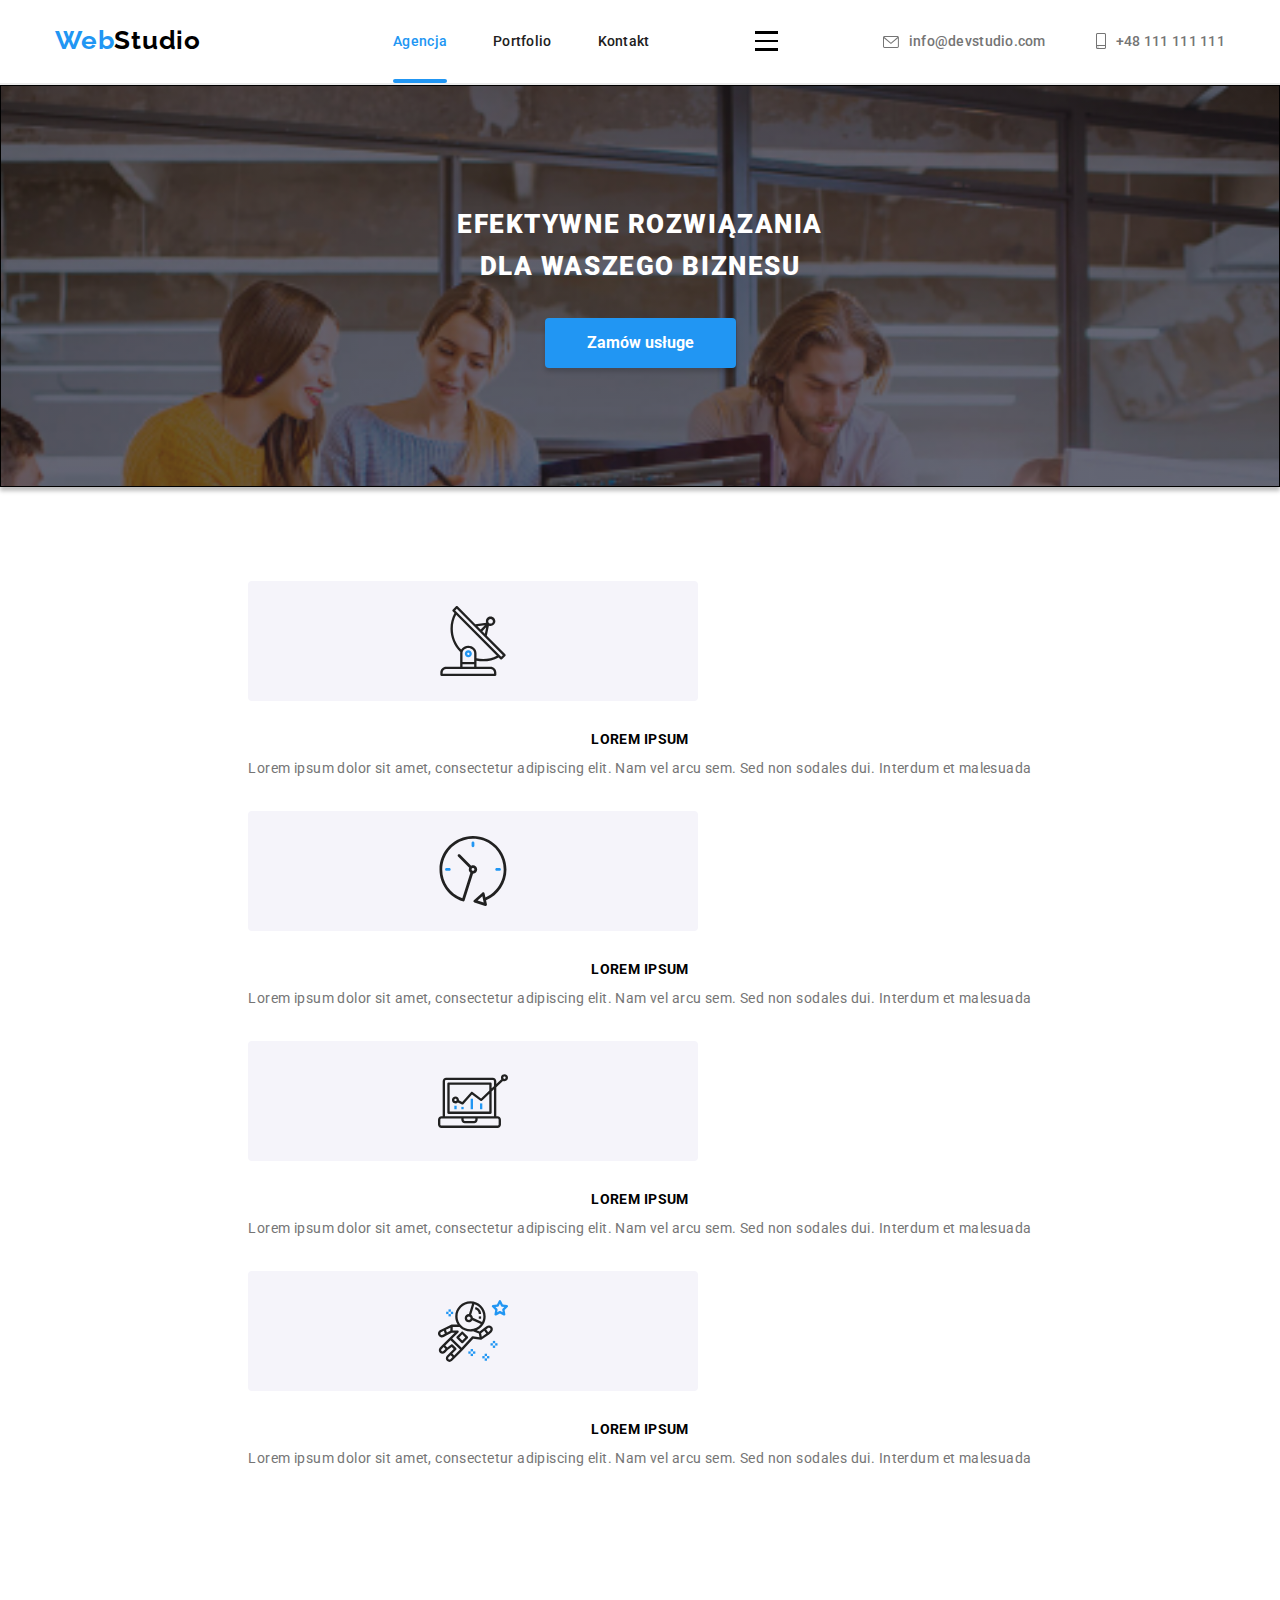
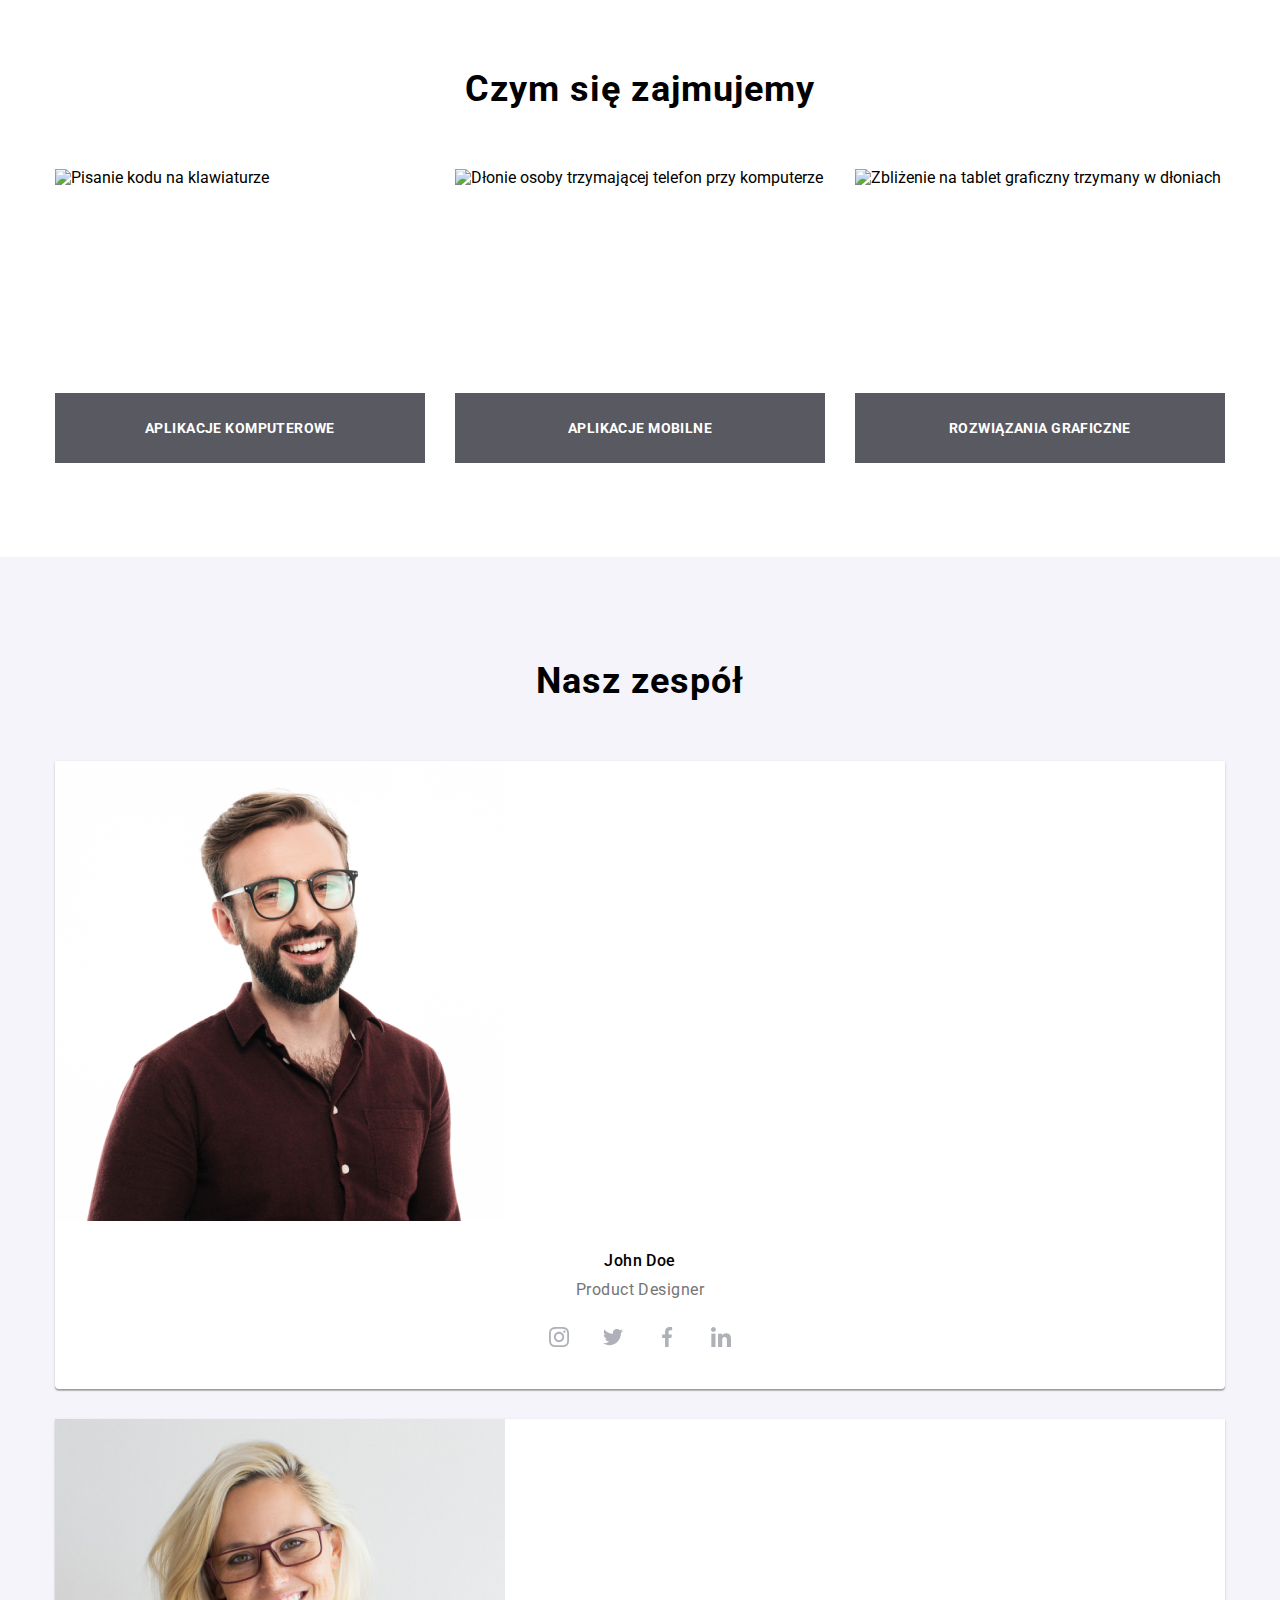
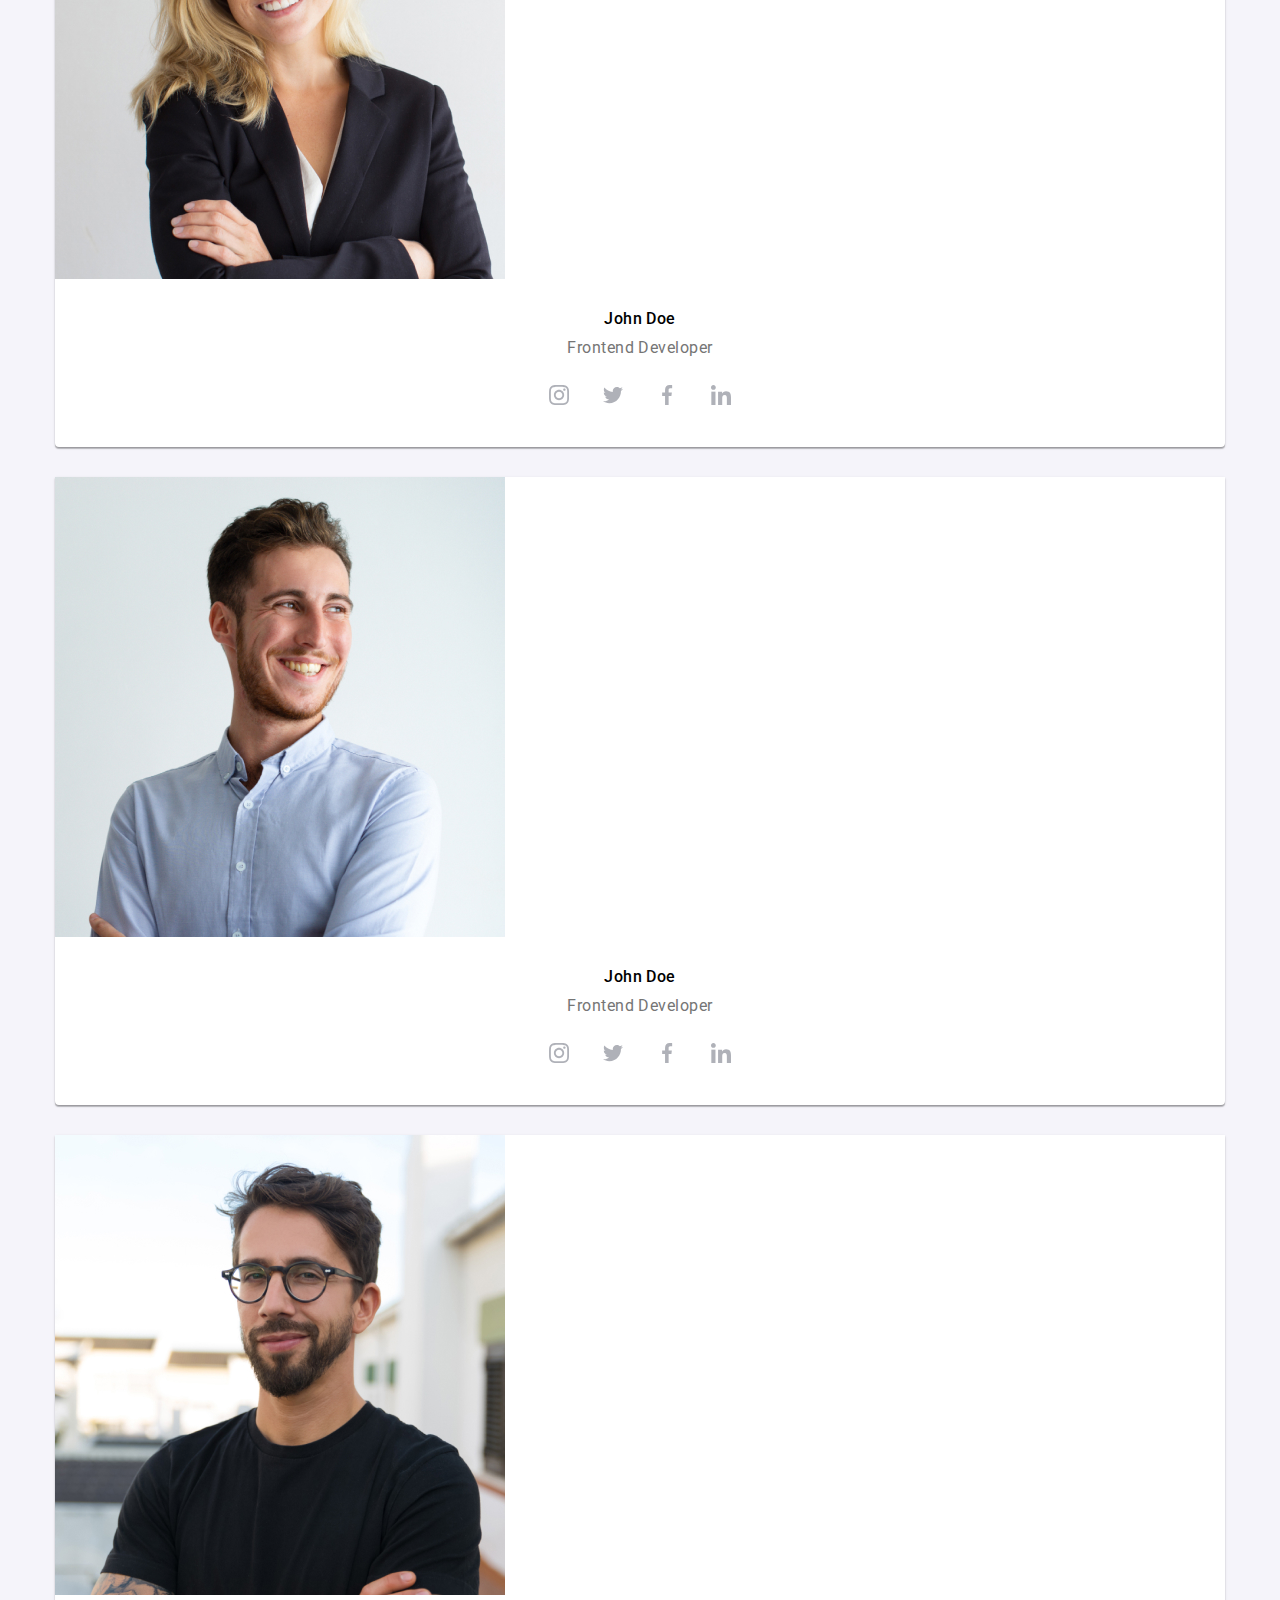
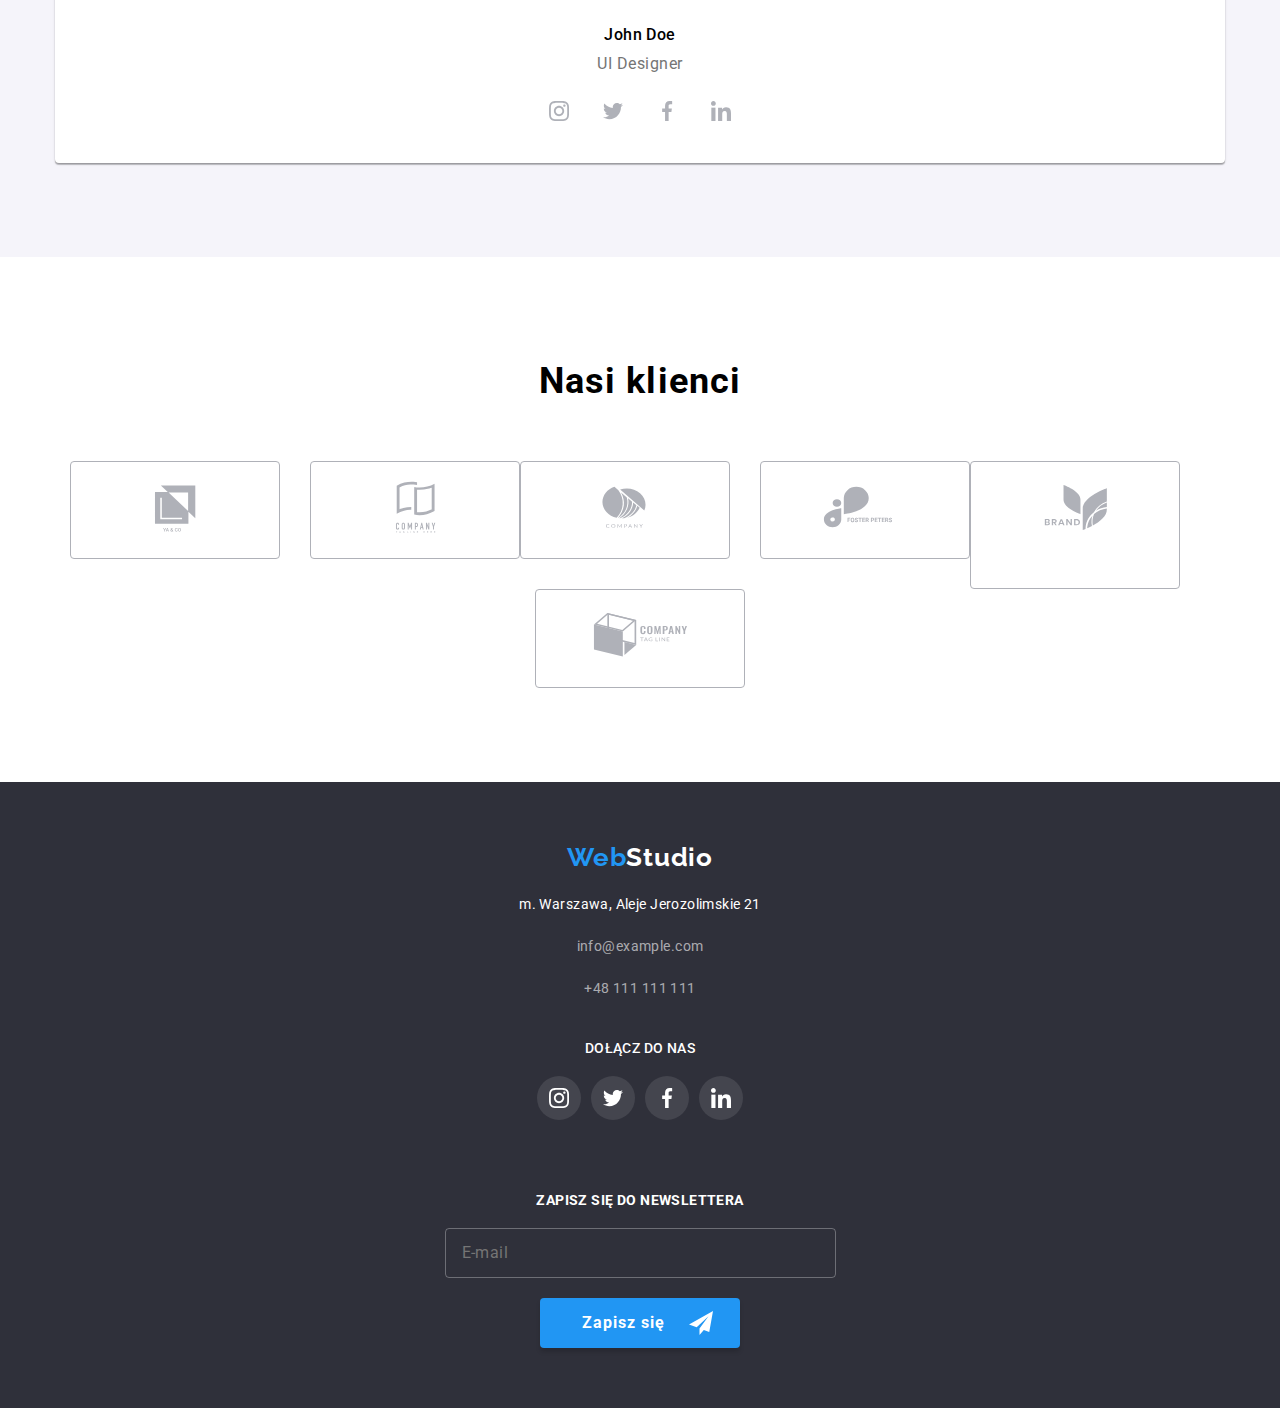
==== commit 9e03b331: "responsive for mobile" ====
--- a/index.html
+++ b/index.html
@@ -17,7 +17,7 @@
       <header class="header">
          <section class= "header">
             <div class ="container">
-               <a class="logo logo__light-theme" href="index.html"><span class="logo__accent-text">Web</span>Studio</a>
+               <a class="logo link" href="index.html"><span class="logo__accent-text">Web</span>Studio</a>
                <nav class="navigation">
                   <ul class="menu list">
                      <li class="menu__item">
@@ -31,7 +31,10 @@
                      </li>
                   </ul>
                </nav>
-               <div class="header__list">
+               <button class="hamburger">
+                 <div class="bar"></div>
+               </button>
+               <div class="header__contact">
                   <ul class="header__list list">
                      <li>
                         <a class="contact__link link" href="mailto:info@devstudio.com">
@@ -59,8 +62,8 @@
       <main class="main">
          <section class="hero">
             <div class="container">
-               <h1 class="hero__header">EFEKTYWNE ROZWIĄZANIA DLA WASZEGO BIZNESU</h1>
-               <button class="modal-btn" type="button" data-modal-open>Zamów usługe</button>
+               <h1 class="hero__header">EFEKTYWNE ROZWIĄZANIA <br> DLA WASZEGO BIZNESU</h1>
+               <button class="hero__modal-btn" type="button" data-modal-open>Zamów usługe</button>
             </div>
          </section>
          <!-- END HERO -->
@@ -164,10 +167,10 @@
                <ul class="our-team__list list">
                   <li class="our-team__item">
                      <img class="our-team__photo"
-                        src="images/member-1.jpg"
+                        src="images/team-member-1-mobile.jpg"
                         alt="Mężczyzna w okularach, ubrany w bordową koszulę"/>
-                     <p class="team-member__name">John Doe</p>
-                     <p class="team-member__role">Product Designer</p>
+                     <p class="our-team__member-name">John Doe</p>
+                     <p class="our-team__member-role">Product Designer</p>
                      <ul class="social__list list">
                         <li class="social__list-item">
                            <a class="social__list-link" href="#">
@@ -201,10 +204,10 @@
                   </li>
                   <li class="our-team__item">
                      <img class="our-team__photo"
-                        src="images/member-2.jpg"
+                        src="images/team-member-2-mobile.jpg"
                         alt="Kobieta w okularach, ubrana w marynarkę"/>
-                     <p class="team-member__name">John Doe</p>
-                     <p class="team-member__role">Frontend Developer</p>
+                     <p class="our-team__member-name">John Doe</p>
+                     <p class="our-team__member-role">Frontend Developer</p>
                      <ul class="social__list list">
                         <li class="social__list-item">
                            <a class="social__list-link" href="#">
@@ -238,10 +241,10 @@
                   </li>
                   <li class="our-team__item">
                      <img class="our-team__photo"
-                        src="images/member-3.jpg"
+                        src="images/team-member-3-mobile.jpg"
                         alt="Męzczyzna ubrany w błękitną koszulę"/>
-                     <p class="team-member__name">John Doe</p>
-                     <p class="team-member__role">Frontend Developer</p>
+                     <p class="our-team__member-name">John Doe</p>
+                     <p class="our-team__member-role">Frontend Developer</p>
                      <ul class="social__list list">
                         <li class="social__list-item">
                            <a class="social__list-link" href="#">
@@ -274,11 +277,11 @@
                   </li>
                   <li class="our-team__item">
                      <img class="our-team__photo"
-                        src="images/member-4.jpg"
+                        src="images/team-member-4-mobile.jpg"
                         alt="Mężczyzna w okularach, ubrany w czarny T-shirt"
                         />
-                     <p class="team-member__name">John Doe</p>
-                     <p class="team-member__role">UI Designer</p>
+                     <p class="our-team__member-name">John Doe</p>
+                     <p class="our-team__member-role">UI Designer</p>
                      <ul class="social__list list">
                         <li class="social__list-item">
                            <a class="social__list-link" href="#">
@@ -368,15 +371,15 @@
       <!-- FOOTER -->
       <footer class="footer">
          <div class="container">
-            <div class="footer__left-side">
-               <a class="logo logo__dark-theme" href="index.html"><span class="logo__accent-text">Web</span>Studio</a>
+            <div class="footer__contact">
+               <a class="logo link" href="index.html"><span class="logo__accent-text">Web</span>Studio</a>
                <address class="footer__address">
                         <a class="address__link-direction" href="https://goo.gl/maps/jeGpzkVFQrdnBJzt6" target="_blank">m. Warszawa, Aleje Jerozolimskie 21</a><br>
                         <a class="address__link" href="mailto:info@example.com">info@example.com</a><br>
                         <a class="address__link" href="tel:+48111111111">+48 111 111 111</a><br>
                </address>
             </div>
-            <div class="footer__right-side">
+            <div class="footer__socials">
                <span class="footer__text">DOŁĄCZ DO NAS</span>
                <ul class="footer__list list">
                   <li class="footer__list-item">
@@ -408,17 +411,27 @@
                   </li>
                </ul>
             </div>
-            <div class="newsletter__side">
-                  <span class="footer__text">Zapisz się do newslettera</span>
-                  <form action="#" class="modal__form-newsletter">
-                     <input type="email" name="user_mail" class="newsletter-form__input" placeholder="E-mail" required>
-                     <button type="submit" class="modal__btn-submit-newsletter">
-                        <span class="btn__text">Zapisz się</span> 
-                           <svg class="modal__form-icon-send">
-                              <use href="./images/icons.svg#icon-send"></use>
-                           </svg>
-                     </button>
-                  </form>
+            <div class="footer__newsletter">
+               <form class="footer__form">
+                  <label class="footer__form-field">
+                    Zapisz się do newslettera
+                    <input
+                      class="footer__form-input"
+                      type="email"
+                      placeholder="E-mail"
+                      name="user_email"
+                      required
+                     />
+                  </label>
+                  <button class="footer__form-btn" type="submit">
+                    <span class="register">Zapisz się </span>
+                    <svg class="icon-send" width="24" height="24">
+                      <use href="./images/icons.svg#icon-send"></use>
+                    </svg>
+                  </button>
+                </form>
+              </div>
+            </div>
             </div>
          </div>
       </footer>
--- a/css/main.min.css
+++ b/css/main.min.css
@@ -1,3 +1,3 @@
 .visually-hidden{position:absolute !important;clip:rect(1px, 1px, 1px, 1px);clip:rect(1px, 1px, 1px, 1px);padding:0 !important;border:0 !important;height:1px !important;width:1px !important;overflow:hidden}:root{--main-font: 'Roboto', sans-serif;--secondary-font: 'Raleway', sans-serif;--main-color: #2196F3
-}body{font-family:var(--main-font)}h1,h2,h3,h4,h5,h6{margin:0;padding:0}ul,ol{margin:0;padding:0}p{margin:0;padding:0}img{display:block}.list{list-style:none}.link{text-decoration:none}.container{width:1200px;padding:0 15px;margin:0 auto}.header .container{display:flex;padding-top:24px;padding-bottom:25px;align-items:center}.hero .container{display:flex;flex-direction:column;align-items:center;padding-bottom:200px;padding-top:200px}.about-us .container{display:flex;flex-direction:column;align-items:center}.our-clients .container{display:flex;flex-direction:column;align-items:center}.our-team .container{display:flex;flex-direction:column;align-items:center}.content .container{display:flex}.footer .container{display:flex;flex-direction:row;padding:60px}.main__portfolio .container{display:flex;flex-direction:column;align-items:center}.section{padding-top:94px;padding-bottom:94px}.section:nth-child(2){padding-bottom:0}.logo{font-family:var(--secondary-font);font-weight:700;font-size:26px;line-height:1.192;letter-spacing:0.03em;margin-right:93px;color:var(--main-color);text-decoration:none}.logo__light-theme{color:#212121}.logo__dark-theme{color:#FFF}.logo__accent-text{color:var(--main-color)}.modal-btn{font-weight:700;font-size:16px;line-height:1.875;letter-spacing:0.06em;border:0;padding:10px 42px;background:var(--main-color);box-shadow:0px 4px 4px rgba(0,0,0,0.15);border-radius:4px;color:#FFFFFF;cursor:pointer;transition:250ms cubic-bezier(0.4, 0, 0.2, 1)}.modal-btn:focus,.modal-btn:hover{background:#757575}.modal-btn__portfolio{width:121px;height:38px;font-weight:500;font-size:16px;border:0;line-height:1.625;text-align:center;letter-spacing:0.03em;background:#F5F4FA;border-radius:4px;cursor:pointer;color:#212121;transition:250ms cubic-bezier(0.4, 0, 0.2, 1)}.modal-btn__portfolio:hover{font-weight:500;font-size:16px;line-height:26px;text-align:center;letter-spacing:0.03em;background:var(--main-color);border-radius:4px;color:#FFFFFF}.modal-btn__portfolio-list{display:flex;margin-bottom:50px}.modal-btn__portfolio-item:not(:last-child){margin-right:9px}.social__list{display:flex;align-items:center;justify-content:center;margin-bottom:30px}.social__list-item:not(:last-child){margin-right:10px}.social__icon{width:20px;height:20px}.social__list-link{display:flex;align-items:center;justify-content:center;width:44px;height:44px;border-radius:50%;fill:#AFB1B8;transition:250ms cubic-bezier(0.4, 0, 0.2, 1)}.social__list-link:hover,.social__list-link:focus{fill:#FFFFFF;background-color:var(--main-color);transition:250ms cubic-bezier(0.4, 0, 0.2, 1)}.team-member__name{font-style:normal;font-weight:500;font-size:16px;line-height:1.188;letter-spacing:0.03em;margin-bottom:10px;text-align:center}.team-member__role{font-style:normal;font-weight:400;font-size:16px;line-height:1.188;letter-spacing:0.03em;text-align:center;padding-bottom:30px;color:#757575}.backdrop{position:fixed;left:0;top:0;z-index:100;width:100%;height:100%;box-shadow:0px 1px 3px rgba(0,0,0,0.12),0px 1px 1px rgba(0,0,0,0.14),0px 2px 1px rgba(0,0,0,0.2);background:rgba(0,0,0,0.2);border-radius:4px;transition:all 500ms linear}.backdrop.is-hidden{transition:all 500ms linear}.backdrop.is-hidden .modal{transform:translate(-50%, -50%) scale(0);transition:transform 500ms linear 0ms}.modal{position:absolute;width:528px;min-height:581px;top:50%;left:50%;padding:40px;transform:translate(-50%, -50%) scale(1);background-color:#FFFFFF;box-shadow:0px 1px 3px rgba(0,0,0,0.12),0px 1px 1px rgba(0,0,0,0.14),0px 2px 1px rgba(0,0,0,0.2);border-radius:4px;transition:transform 500ms linear 500ms}.modal__form{display:flex;flex-direction:column}.modal__form-field{margin-bottom:10px}.modal_form-input-wrapper{position:relative;display:block;margin-top:4px}.modal__form-input{width:100%;height:40px;border:1px solid rgba(33,33,33,0.2);box-sizing:border-box;border-radius:4px;padding-left:42px;transition:border-color 250ms linear}.modal__form-input:focus{outline:none;border-color:var(--main-color)}.modal__form-input:focus+.modal__form-icon-image{color:var(--main-color)}.modal__form-icon-image{position:absolute;top:50%;left:13px;width:13px;height:13px;display:block;transform:translateY(-50%);transition:fill 250ms cubic-bezier(0.4, 0, 0.2, 1)}.modal__form-message{width:100%;height:120px;border:1px solid rgba(33,33,33,0.2);border-radius:4px;resize:none;transition:border-color 250ms linear;padding:12px 16px;margin-top:4px}.modal__form-message:focus{outline:none;border-color:var(--main-color)}.modal__form-policy-text{display:flex;margin-bottom:20px;color:#757575;font-size:14px;line-height:1.714;letter-spacing:0.03em;margin-bottom:30px;align-items:center}.modal__form-policy-text::before{display:inline-block;content:"";width:16px;height:15px;border:1px solid #000;border-radius:2px;margin-right:7px;transition:background-color 250ms cubic-bezier(0.4, 0, 0.2, 1)}.modal__form-policy:checked+.modal__form-policy-text::before{background-color:var(--main-color);border:none;background-image:url(../images/Vector.svg);background-repeat:no-repeat;background-position:center}.close-btn{position:absolute;top:8px;right:8px;width:30px;height:30px;cursor:pointer;background-color:transparent;border:1px solid rgba(0,0,0,0.1);border-radius:50%;transition:fill 250ms cubic-bezier(0.4, 0, 0.2, 1)}.close-btn-icon{position:relative;top:50%;left:50%;transform:translate(-50%, -50%) scale(1);width:30px;height:30px;cursor:pointer;background-color:transparent;transition:fill 250ms cubic-bezier(0.4, 0, 0.2, 1)}.is-hidden{opacity:0;visibility:hidden;pointer-events:none}.modal__form-header{font-weight:700;font-size:20px;line-height:1.15;text-align:center;letter-spacing:0.03em;margin-bottom:12px}.modal__btn-submit{display:block;width:200px;height:50px;border:0;background:var(--main-color);box-shadow:0px 4px 4px rgba(0,0,0,0.15);border-radius:4px;color:#FFFFFF;cursor:pointer;transition:250ms cubic-bezier(0.4, 0, 0.2, 1);font-weight:700;font-size:16px;line-height:1.875;align-items:center;text-align:center;letter-spacing:0.06em;margin:0 auto}.modal__btn-submit:hover,.modal__btn-submit:focus{background:#757575}.image__title{font-style:normal;font-weight:700;font-size:18px;line-height:2;letter-spacing:0.06em;margin-bottom:4px;padding-left:24px}.image__group{font-style:normal;font-weight:400;font-size:16px;line-height:1.875;letter-spacing:0.03em;padding-bottom:20px;padding-left:24px;color:#757575}.image__group:not(:nth-last-child(-3+n)){margin-bottom:20px}.box{position:relative;width:370px;height:294px;overflow:hidden;display:flex}.box:hover .portfolio__overlay{transform:translateY(0);transition:250ms cubic-bezier(0.4, 0, 0.2, 1)}.modal__form-newsletter{display:flex;margin-top:20px}.modal__form-icon-send{fill:#FFFFFF;width:24px;height:24px}.newsletter-form__input{width:358px;height:50px;background:#2F303A;border:1px solid rgba(255,255,255,0.3);filter:drop-shadow(0px 4px 4px rgba(0,0,0,0.15));border-radius:4px;margin-right:12px;padding-left:16px;outline:none;color:rgba(255,255,255,0.6)}.modal__btn-submit-newsletter{display:flex;width:200px;height:50px;border:0;background:var(--main-color);box-shadow:0px 4px 4px rgba(0,0,0,0.15);border-radius:4px;color:#FFFFFF;cursor:pointer;transition:250ms cubic-bezier(0.4, 0, 0.2, 1);font-weight:700;font-size:16px;line-height:1.875;letter-spacing:0.06em;justify-content:center;padding:10px}.btn__text{margin-right:24px}.address__link-direction{font-style:normal;font-weight:400;white-space:nowrap;font-size:14px;line-height:1.714;letter-spacing:0.03em;color:#FFFFFF;transition:250ms cubic-bezier(0.4, 0, 0.2, 1);text-decoration:none;margin-top:20px}.address__link-direction:hover{color:var(--main-color)}.address__link{font-style:normal;font-weight:400;font-size:14px;line-height:1.714;letter-spacing:0.03em;color:rgba(255,255,255,0.6);transition:250ms cubic-bezier(0.4, 0, 0.2, 1);text-decoration:none}.address__link:hover,.address__link:focus{color:var(--main-color)}.menu{display:flex}.menu__item:not(:last-child){margin-right:46px}.menu__link{font-style:normal;font-weight:500;font-size:14px;line-height:1.143;letter-spacing:0.02em;color:#212121;transition:250ms cubic-bezier(0.4, 0, 0.2, 1)}.menu__link:hover,.menu__link:focus{color:var(--main-color)}.secondary__header{font-style:normal;font-weight:700;font-size:36px;line-height:1.167;letter-spacing:0.03em;margin-bottom:50px}.header{border-bottom:1px solid #ECECEC}.header__list{display:flex;margin-left:auto}.header__mail:hover,.header__mail:focus{color:var(--main-color)}.header__phone-number:hover,.header__phone-number:focus{color:var(--main-color)}.current{color:var(--main-color);position:relative}.current::after{position:absolute;display:flex;content:'';background:#2196F3;width:100%;height:4px;border-radius:2px;top:46.3px}.mail__icon{width:16px;height:12px;margin-right:10px;margin-top:3px}.smartphone__icon{width:10px;height:16px;margin-right:10px;margin-left:50px}.contact__link{display:flex;font-style:normal;font-weight:500;font-size:14px;line-height:1.143;letter-spacing:0.02em;color:#757575;fill:#757575;transition:250ms cubic-bezier(0.4, 0, 0.2, 1)}.contact__link:hover,.contact__link:focus{color:var(--main-color);fill:var(--main-color)}.hero{background-image:linear-gradient(rgba(47,48,58,0.4), rgba(47,48,58,0.4)),url("../images/background.jpg");background-repeat:no-repeat;background-size:cover;background-color:#2F303A;height:600px}.hero__header{font-weight:900;font-size:44px;line-height:1.364;letter-spacing:0.06em;text-transform:uppercase;margin-bottom:30px;color:#FFFFFF;text-align:center;width:655px}.content__list{display:flex}.content__item{margin-right:30px}.content__container{display:flex;justify-content:center;align-items:center;width:270px;height:120px;border-radius:4px;background-color:#F5F4FA;margin-bottom:30px}.content__title{font-weight:700;font-size:14px;line-height:1.143;letter-spacing:0.03em;text-transform:uppercase;margin-bottom:10px}.content__description{font-weight:400;font-size:14px;line-height:1.714;letter-spacing:0.03em;color:#757575}.about-us__content{display:flex;position:relative}.about-us__text{display:flex;position:absolute;font-weight:700;font-size:14px;line-height:1.143;align-items:center;justify-content:center;letter-spacing:0.03em;text-transform:uppercase;color:#FFFFFF;width:370px;height:70px;background:rgba(47,48,58,0.8);bottom:0}.about-us__item:not(:last-child){margin-right:30px}.about-us__list{display:flex}.our-team{background:#F5F4FA}.our-team__list{display:flex}.our-team__photo{margin-bottom:30px;width:270px;height:260px}.our-team__item{background:#FFFFFF;box-shadow:0px 1px 3px rgba(0,0,0,0.12),0px 1px 1px rgba(0,0,0,0.14),0px 2px 1px rgba(0,0,0,0.2);border-radius:0px 0px 4px 4px}.our-team__item:not(:last-child){margin-right:30px}.company__list{display:flex;align-items:center;flex-direction:row;justify-content:center;list-style:none}.company__list:not(:last-child){margin-top:50px}.company__list-link{display:flex;align-items:center;justify-content:center;width:170px;height:92px;fill:#AFB1B8;border:1px solid #AFB1B8;border-radius:4px;margin-right:30px;transition:250ms cubic-bezier(0.4, 0, 0.2, 1)}.company__list-link:hover,.company__list-link:focus{fill:var(--main-color);border-color:var(--main-color)}.company__icon{width:106px;height:60px}.footer{background:#2F303A}.footer__address{display:flex;flex-direction:column}.footer__left-side{margin-right:70px}.footer__right-side{margin-right:78px}.footer__text{font-weight:500;font-size:14px;line-height:1.143;letter-spacing:0.03em;text-transform:uppercase;color:#fff}.footer__list{margin-top:20px;display:flex;align-items:center;justify-content:center}.footer__list-item:not(:last-child){margin-right:10px}.footer__icon{width:20px;height:20px}.footer__list-link{display:flex;align-items:center;justify-content:center;width:44px;height:44px;border-radius:50%;fill:#fff;background-color:rgba(255,255,255,0.1);transition:250ms cubic-bezier(0.4, 0, 0.2, 1)}.footer__list-link:hover,.footer__list-link:focus{fill:#FFFFFF;background-color:var(--main-color)}.portfolio__list{display:flex;flex-wrap:wrap;justify-content:space-between}.portfolio__item{background:#FFFFFF;border:1px solid #EEEEEE;margin-bottom:30px}.portfolio__overlay{position:absolute;top:0;left:0;width:100%;height:100%;font-weight:400;font-size:18px;line-height:1.556;letter-spacing:0.03em;color:#FFFFFF;background:rgba(33,150,243,0.9);overflow:hidden;transform:translateY(100%);display:flex;align-items:center;padding-left:24px}
+}body{font-family:var(--main-font);background-color:#fff}h1,h2,h3,h4,h5,h6{margin:0;padding:0}ul,ol{margin:0;padding:0}p{margin:0;padding:0}img{display:block}.list{list-style:none}.link{text-decoration:none}.container{width:100%;max-width:1200px;padding:0 15px;margin:0 auto}@media screen and (max-width: 767px){.section{padding-top:60px;padding-bottom:60px}}@media screen and (min-width: 1200px){.section{padding-top:94px;padding-bottom:94px}}.logo{font-family:var(--secondary-font);font-weight:700;font-size:26px;line-height:1.192;letter-spacing:0.03em;color:#000000}.logo__accent-text{color:var(--main-color)}.modal-btn{font-weight:700;font-size:16px;line-height:1.875;letter-spacing:0.06em;border:0;padding:10px 42px;background:var(--main-color);box-shadow:0px 4px 4px rgba(0,0,0,0.15);border-radius:4px;color:#FFFFFF;cursor:pointer;transition:250ms cubic-bezier(0.4, 0, 0.2, 1)}.modal-btn:focus,.modal-btn:hover{background:#757575}.modal-btn__portfolio{width:121px;height:38px;font-weight:500;font-size:16px;border:0;line-height:1.625;text-align:center;letter-spacing:0.03em;background:#F5F4FA;border-radius:4px;cursor:pointer;color:#212121;transition:250ms cubic-bezier(0.4, 0, 0.2, 1)}.modal-btn__portfolio:hover{font-weight:500;font-size:16px;line-height:26px;text-align:center;letter-spacing:0.03em;background:var(--main-color);border-radius:4px;color:#FFFFFF}.modal-btn__portfolio-list{display:flex;margin-bottom:50px}.modal-btn__portfolio-item:not(:last-child){margin-right:9px}.social__list{display:flex;align-items:center;justify-content:center;margin-bottom:30px}.social__list-item:not(:last-child){margin-right:10px}.social__icon{width:20px;height:20px}.social__list-link{display:flex;align-items:center;justify-content:center;width:44px;height:44px;border-radius:50%;fill:#AFB1B8;transition:250ms cubic-bezier(0.4, 0, 0.2, 1)}.social__list-link:hover,.social__list-link:focus{fill:#FFFFFF;background-color:var(--main-color);transition:250ms cubic-bezier(0.4, 0, 0.2, 1)}.backdrop{position:fixed;left:0;top:0;z-index:100;width:100%;height:100%;box-shadow:0px 1px 3px rgba(0,0,0,0.12),0px 1px 1px rgba(0,0,0,0.14),0px 2px 1px rgba(0,0,0,0.2);background:rgba(0,0,0,0.2);border-radius:4px;transition:all 500ms linear}.backdrop.is-hidden{transition:all 500ms linear}.backdrop.is-hidden .modal{transform:translate(-50%, -50%) scale(0);transition:transform 500ms linear 0ms}.modal{position:absolute;width:528px;min-height:581px;top:50%;left:50%;padding:40px;transform:translate(-50%, -50%) scale(1);background-color:#FFFFFF;box-shadow:0px 1px 3px rgba(0,0,0,0.12),0px 1px 1px rgba(0,0,0,0.14),0px 2px 1px rgba(0,0,0,0.2);border-radius:4px;transition:transform 500ms linear 500ms}.modal__form{display:flex;flex-direction:column}.modal__form-field{margin-bottom:10px}.modal_form-input-wrapper{position:relative;display:block;margin-top:4px}.modal__form-input{width:100%;height:40px;border:1px solid rgba(33,33,33,0.2);box-sizing:border-box;border-radius:4px;padding-left:42px;transition:border-color 250ms linear}.modal__form-input:focus{outline:none;border-color:var(--main-color)}.modal__form-input:focus+.modal__form-icon-image{color:var(--main-color)}.modal__form-icon-image{position:absolute;top:50%;left:13px;width:13px;height:13px;display:block;transform:translateY(-50%);transition:fill 250ms cubic-bezier(0.4, 0, 0.2, 1)}.modal__form-message{width:100%;height:120px;border:1px solid rgba(33,33,33,0.2);border-radius:4px;resize:none;transition:border-color 250ms linear;padding:12px 16px;margin-top:4px}.modal__form-message:focus{outline:none;border-color:var(--main-color)}.modal__form-policy-text{display:flex;margin-bottom:20px;color:#757575;font-size:14px;line-height:1.714;letter-spacing:0.03em;margin-bottom:30px;align-items:center}.modal__form-policy-text::before{display:inline-block;content:"";width:16px;height:15px;border:1px solid #000;border-radius:2px;margin-right:7px;transition:background-color 250ms cubic-bezier(0.4, 0, 0.2, 1)}.modal__form-policy:checked+.modal__form-policy-text::before{background-color:var(--main-color);border:none;background-image:url(../images/Vector.svg);background-repeat:no-repeat;background-position:center}.close-btn{position:absolute;top:8px;right:8px;width:30px;height:30px;cursor:pointer;background-color:transparent;border:1px solid rgba(0,0,0,0.1);border-radius:50%;transition:fill 250ms cubic-bezier(0.4, 0, 0.2, 1)}.close-btn-icon{position:relative;top:50%;left:50%;transform:translate(-50%, -50%) scale(1);width:30px;height:30px;cursor:pointer;background-color:transparent;transition:fill 250ms cubic-bezier(0.4, 0, 0.2, 1)}.is-hidden{opacity:0;visibility:hidden;pointer-events:none}.modal__form-header{font-weight:700;font-size:20px;line-height:1.15;text-align:center;letter-spacing:0.03em;margin-bottom:12px}.modal__btn-submit{display:block;width:200px;height:50px;border:0;background:var(--main-color);box-shadow:0px 4px 4px rgba(0,0,0,0.15);border-radius:4px;color:#FFFFFF;cursor:pointer;transition:250ms cubic-bezier(0.4, 0, 0.2, 1);font-weight:700;font-size:16px;line-height:1.875;align-items:center;text-align:center;letter-spacing:0.06em;margin:0 auto}.modal__btn-submit:hover,.modal__btn-submit:focus{background:#757575}.image__title{font-style:normal;font-weight:700;font-size:18px;line-height:2;letter-spacing:0.06em;margin-bottom:4px;padding-left:24px}.image__group{font-style:normal;font-weight:400;font-size:16px;line-height:1.875;letter-spacing:0.03em;padding-bottom:20px;padding-left:24px;color:#757575}.image__group:not(:nth-last-child(-3+n)){margin-bottom:20px}.box{position:relative;width:370px;height:294px;overflow:hidden;display:flex}.box:hover .portfolio__overlay{transform:translateY(0);transition:250ms cubic-bezier(0.4, 0, 0.2, 1)}.modal__form-newsletter{display:flex;margin-top:20px}.modal__form-icon-send{fill:#FFFFFF;width:24px;height:24px}.newsletter-form__input{width:358px;height:50px;background:#2F303A;border:1px solid rgba(255,255,255,0.3);filter:drop-shadow(0px 4px 4px rgba(0,0,0,0.15));border-radius:4px;margin-right:12px;padding-left:16px;outline:none;color:rgba(255,255,255,0.6)}.modal__btn-submit-newsletter{display:flex;width:200px;height:50px;border:0;background:var(--main-color);box-shadow:0px 4px 4px rgba(0,0,0,0.15);border-radius:4px;color:#FFFFFF;cursor:pointer;transition:250ms cubic-bezier(0.4, 0, 0.2, 1);font-weight:700;font-size:16px;line-height:1.875;letter-spacing:0.06em;justify-content:center;padding:10px}.btn__text{margin-right:24px}.address__link-direction{font-style:normal;font-weight:400;white-space:nowrap;font-size:14px;line-height:1.714;letter-spacing:0.03em;color:#FFFFFF;transition:250ms cubic-bezier(0.4, 0, 0.2, 1);text-decoration:none;margin-top:20px}.address__link-direction:hover{color:var(--main-color)}.address__link{font-style:normal;font-weight:400;font-size:14px;line-height:1.714;letter-spacing:0.03em;color:rgba(255,255,255,0.6);transition:250ms cubic-bezier(0.4, 0, 0.2, 1);text-decoration:none}.address__link:hover,.address__link:focus{color:var(--main-color)}.menu{display:flex}.menu__item:not(:last-child){margin-right:46px}.menu__link{font-style:normal;font-weight:500;font-size:14px;line-height:1.143;letter-spacing:0.02em;color:#212121;transition:250ms cubic-bezier(0.4, 0, 0.2, 1)}.menu__link:hover,.menu__link:focus{color:var(--main-color)}.secondary__header{font-weight:700;font-size:36px;line-height:1.667;letter-spacing:0.03em;margin-bottom:50px;text-align:center}.header{border-bottom:1px solid #ECECEC}.header .container{display:flex;padding-top:24px;padding-bottom:25px;align-items:center;justify-content:space-between}.header .logo{margin-right:93px}@media screen and (max-width: 767px){.navigation{display:none}.header__contact{display:none}}.header__list{display:flex;margin-left:auto}.hamburger{position:relative;display:block;width:35px;cursor:pointer;appearance:none;background:none;outline:none;border:none}.hamburger .bar,.hamburger::after,.hamburger::before{content:'';display:block;width:100%;height:2.67px;background-color:#000;margin:6px 0px;transition:0,4s}.header__mail:hover,.header__mail:focus{color:var(--main-color)}.header__phone-number:hover,.header__phone-number:focus{color:var(--main-color)}.current{color:var(--main-color);position:relative}.current::after{position:absolute;display:flex;content:'';background:#2196F3;width:100%;height:4px;border-radius:2px;top:46.3px}.mail__icon{width:16px;height:12px;margin-right:10px;margin-top:3px}.smartphone__icon{width:10px;height:16px;margin-right:10px;margin-left:50px}.contact__link{display:flex;font-style:normal;font-weight:500;font-size:14px;line-height:1.143;letter-spacing:0.02em;color:#757575;fill:#757575;transition:250ms cubic-bezier(0.4, 0, 0.2, 1)}.contact__link:hover,.contact__link:focus{color:var(--main-color);fill:var(--main-color)}.hero{background-image:linear-gradient(rgba(47,48,58,0.4), rgba(47,48,58,0.4)),url("../images/hero-bg-mobile.jpg");background-repeat:no-repeat;background-size:cover;background-color:#2f303a;border:1px solid #000000;box-shadow:0px 4px 4px rgba(0,0,0,0.25)}.hero .container{display:flex;flex-direction:column;align-items:center;padding-top:118px;padding-bottom:118px}@media screen and (min-device-pixel-ratio: 2), screen and (min-resolution: 192dpi), screen and (min-resolution: 2dppx){.hero{background-image:linear-gradient(rgba(47,48,58,0.4), rgba(47,48,58,0.4)),url("../images/hero-bg-mobile@2x.jpg")}}.hero__header{font-weight:900;font-size:26px;line-height:1.615;letter-spacing:0.06em;text-transform:uppercase;margin-bottom:30px;color:#FFFFFF;text-align:center}.hero__modal-btn{padding:10px 42px;background:var(--main-color);box-shadow:0px 4px 4px rgba(0,0,0,0.15);border-radius:4px;border:0;color:#ffffff;font-weight:700;font-size:16px;line-height:1.870;cursor:pointer}.content .container{display:flex;justify-content:center}.content__list{display:flex;flex-direction:column}.content__item:not(:last-child){margin-bottom:30px}.content__container{display:flex;justify-content:center;align-items:center;width:450px;height:120px;border-radius:4px;background-color:#F5F4FA;margin-bottom:30px}.content__title{text-align:center;font-weight:700;font-size:14px;line-height:1.143;letter-spacing:0.03em;text-transform:uppercase;margin-bottom:10px}.content__description{font-weight:400;font-size:14px;line-height:1.714;letter-spacing:0.03em;color:#757575}@media screen and (max-width: 1199px){.about-us{display:none}}.about-us__content{display:flex;position:relative}.about-us__text{display:flex;position:absolute;font-weight:700;font-size:14px;line-height:1.143;align-items:center;justify-content:center;letter-spacing:0.03em;text-transform:uppercase;color:#FFFFFF;width:370px;height:70px;background:rgba(47,48,58,0.8);bottom:0}.about-us__item:not(:last-child){margin-right:30px}.about-us__list{display:flex}.our-team{background:#F5F4FA}.our-team__list{display:flex;flex-direction:column}.our-team__item{background:#FFFFFF;box-shadow:0px 1px 3px rgba(0,0,0,0.12),0px 1px 1px rgba(0,0,0,0.14),0px 2px 1px rgba(0,0,0,0.2);border-radius:0px 0px 4px 4px}.our-team__item:not(:last-child){margin-bottom:30px}.our-team__member-name{font-weight:500;font-size:16px;line-height:1.188;letter-spacing:0.03em;margin-top:30px;margin-bottom:10px;text-align:center}.our-team__member-role{font-weight:400;font-size:16px;line-height:1.188;letter-spacing:0.03em;text-align:center;padding-bottom:16px;color:#757575}.our-clients .container{display:flex;flex-direction:column;width:100%}.company__list{display:flex;justify-content:center;flex-wrap:wrap;list-style:none}.company__list-item{width:210px;padding:16px 52px;border:1px solid #afb1b8;box-sizing:border-box;border-radius:4px}.company__list-item:nth-child(-n+4){margin-bottom:30px}.company__list-item:nth-child(2n+1){margin-right:30px}.company__list-item:hover,.company__list-item:focus{border-color:#2196f3}.company__list-link{fill:#afb1b8;transition:fill 250ms cubic-bezier(0.4, 0, 0.2, 1)}.company__list-link:hover,.company__list-link:focus{fill:#2196f3}.company__icon{width:106px;height:60px}.footer{background:#2F303A}.footer .logo{color:#ffffff;align-items:center}.footer__contact{padding-top:60px;padding-bottom:20px;text-align:center}.footer__address{display:flex;flex-direction:column}.footer__address:not(:last-child){padding-bottom:8px}.footer__socials{display:flex;flex-direction:column;text-align:center}.footer__text{font-weight:500;font-size:14px;line-height:1.143;letter-spacing:0.03em;text-transform:uppercase;color:#fff}.footer__list{margin-top:20px;display:flex;align-items:center;justify-content:center}.footer__list-item:not(:last-child){margin-right:10px}.footer__icon{width:20px;height:20px}.footer__list-link{display:flex;align-items:center;justify-content:center;width:44px;height:44px;border-radius:50%;fill:#fff;background-color:rgba(255,255,255,0.1);transition:250ms cubic-bezier(0.4, 0, 0.2, 1)}.footer__list-link:hover,.footer__list-link:focus{fill:#FFFFFF;background-color:var(--main-color)}.footer__newsletter{display:flex;flex-direction:column}.footer__form{display:flex;flex-direction:column;justify-content:center;align-items:center}.footer__form-field{display:flex;flex-direction:column;text-align:center;font-weight:700;font-size:14px;line-height:1.143;letter-spacing:0.03em;text-transform:uppercase;color:#ffffff;padding-top:72px}.footer__form-input{margin-top:20px;min-width:391px;height:50px;border:1px solid rgba(255,255,255,0.3);border-radius:4px;background-color:transparent;font-size:16px;line-height:1.25;letter-spacing:0.03em;color:rgba(255,255,255,0.6);outline:none;padding-left:16px;margin-bottom:20px}.footer__form-btn{min-width:200px;min-height:50px;padding-left:42px;padding-top:10px;padding-bottom:10px;background:#2196f3;box-shadow:0px 4px 4px rgba(0,0,0,0.15);border-radius:4px;border:0;font-size:16px;font-weight:700;line-height:1.87;display:flex;align-items:center;letter-spacing:0.06em;color:#ffffff;cursor:pointer;fill:#FFFFFF;margin-bottom:60px}.register{margin-right:24px}.portfolio__list{display:flex;flex-wrap:wrap;justify-content:space-between}.portfolio__item{background:#FFFFFF;border:1px solid #EEEEEE;margin-bottom:30px}.portfolio__overlay{position:absolute;top:0;left:0;width:100%;height:100%;font-weight:400;font-size:18px;line-height:1.556;letter-spacing:0.03em;color:#FFFFFF;background:rgba(33,150,243,0.9);overflow:hidden;transform:translateY(100%);display:flex;align-items:center;padding-left:24px}
 /*# sourceMappingURL=main.min.css.map */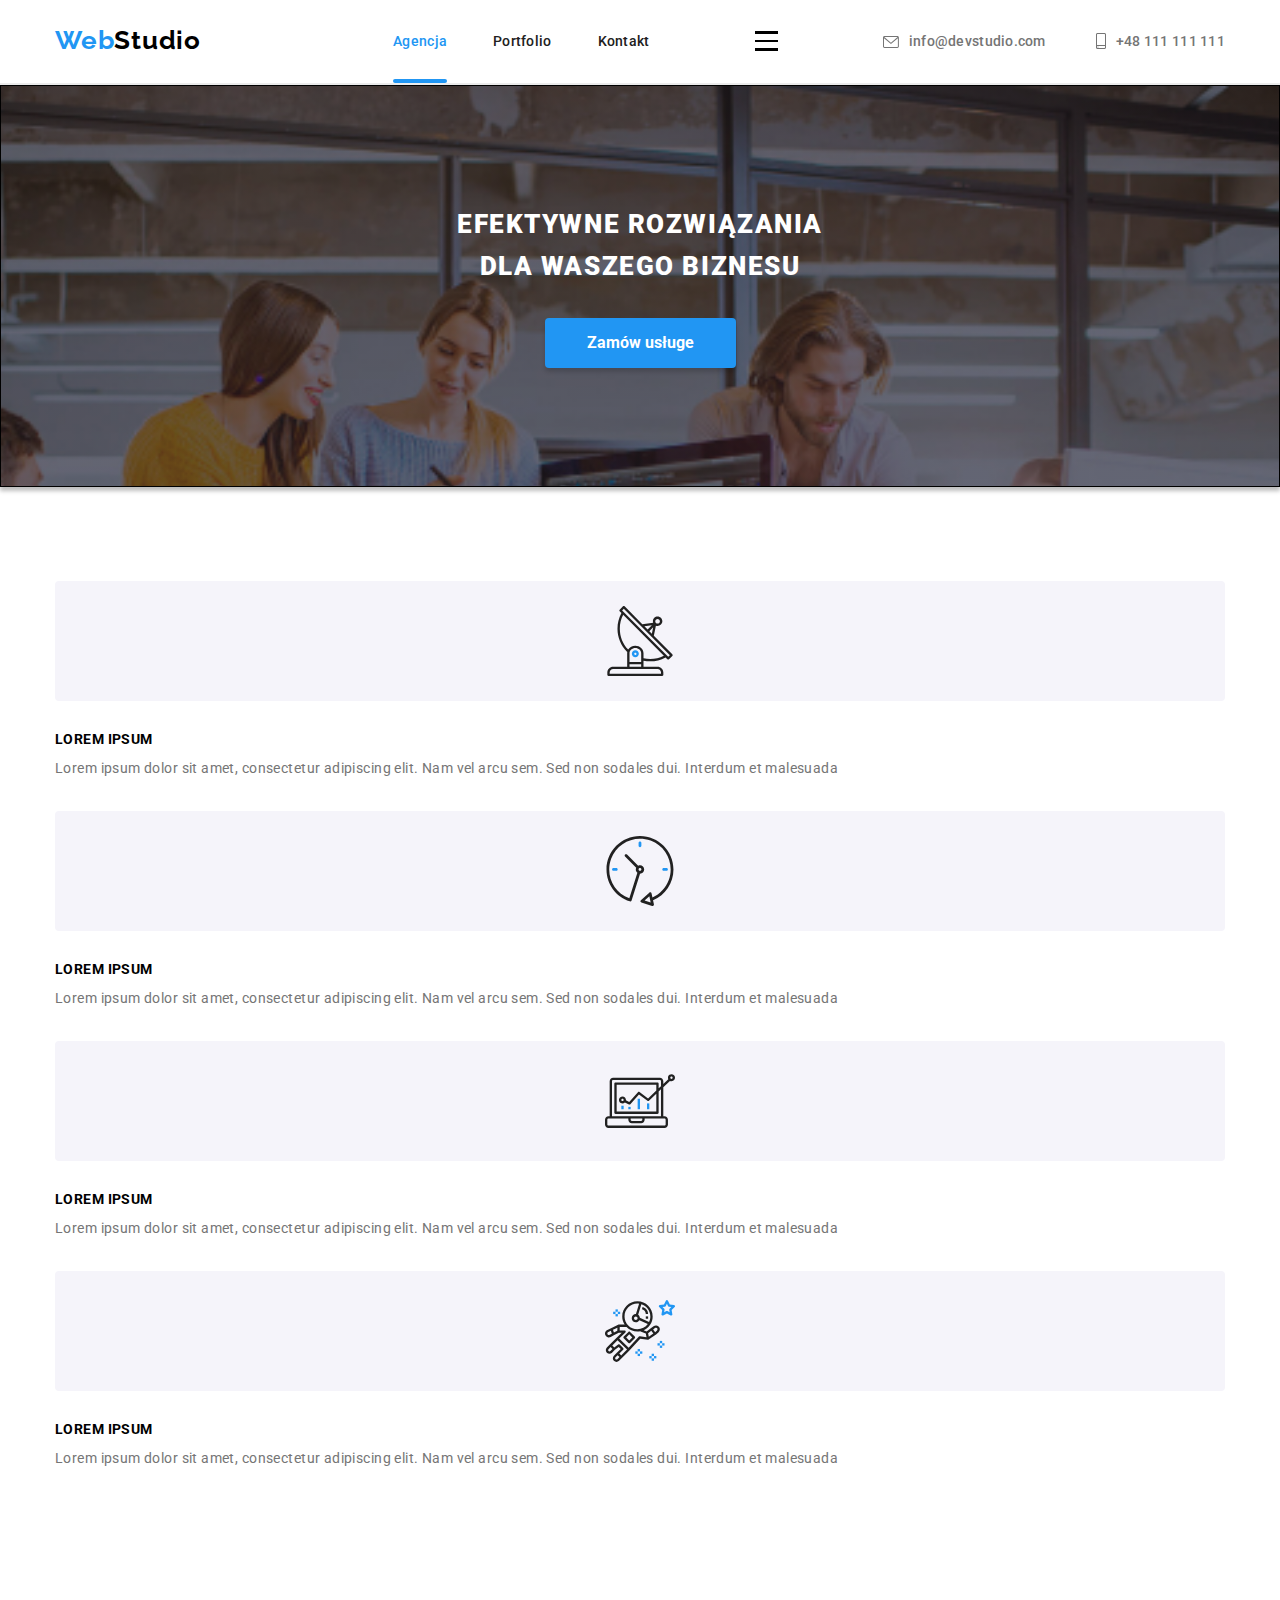
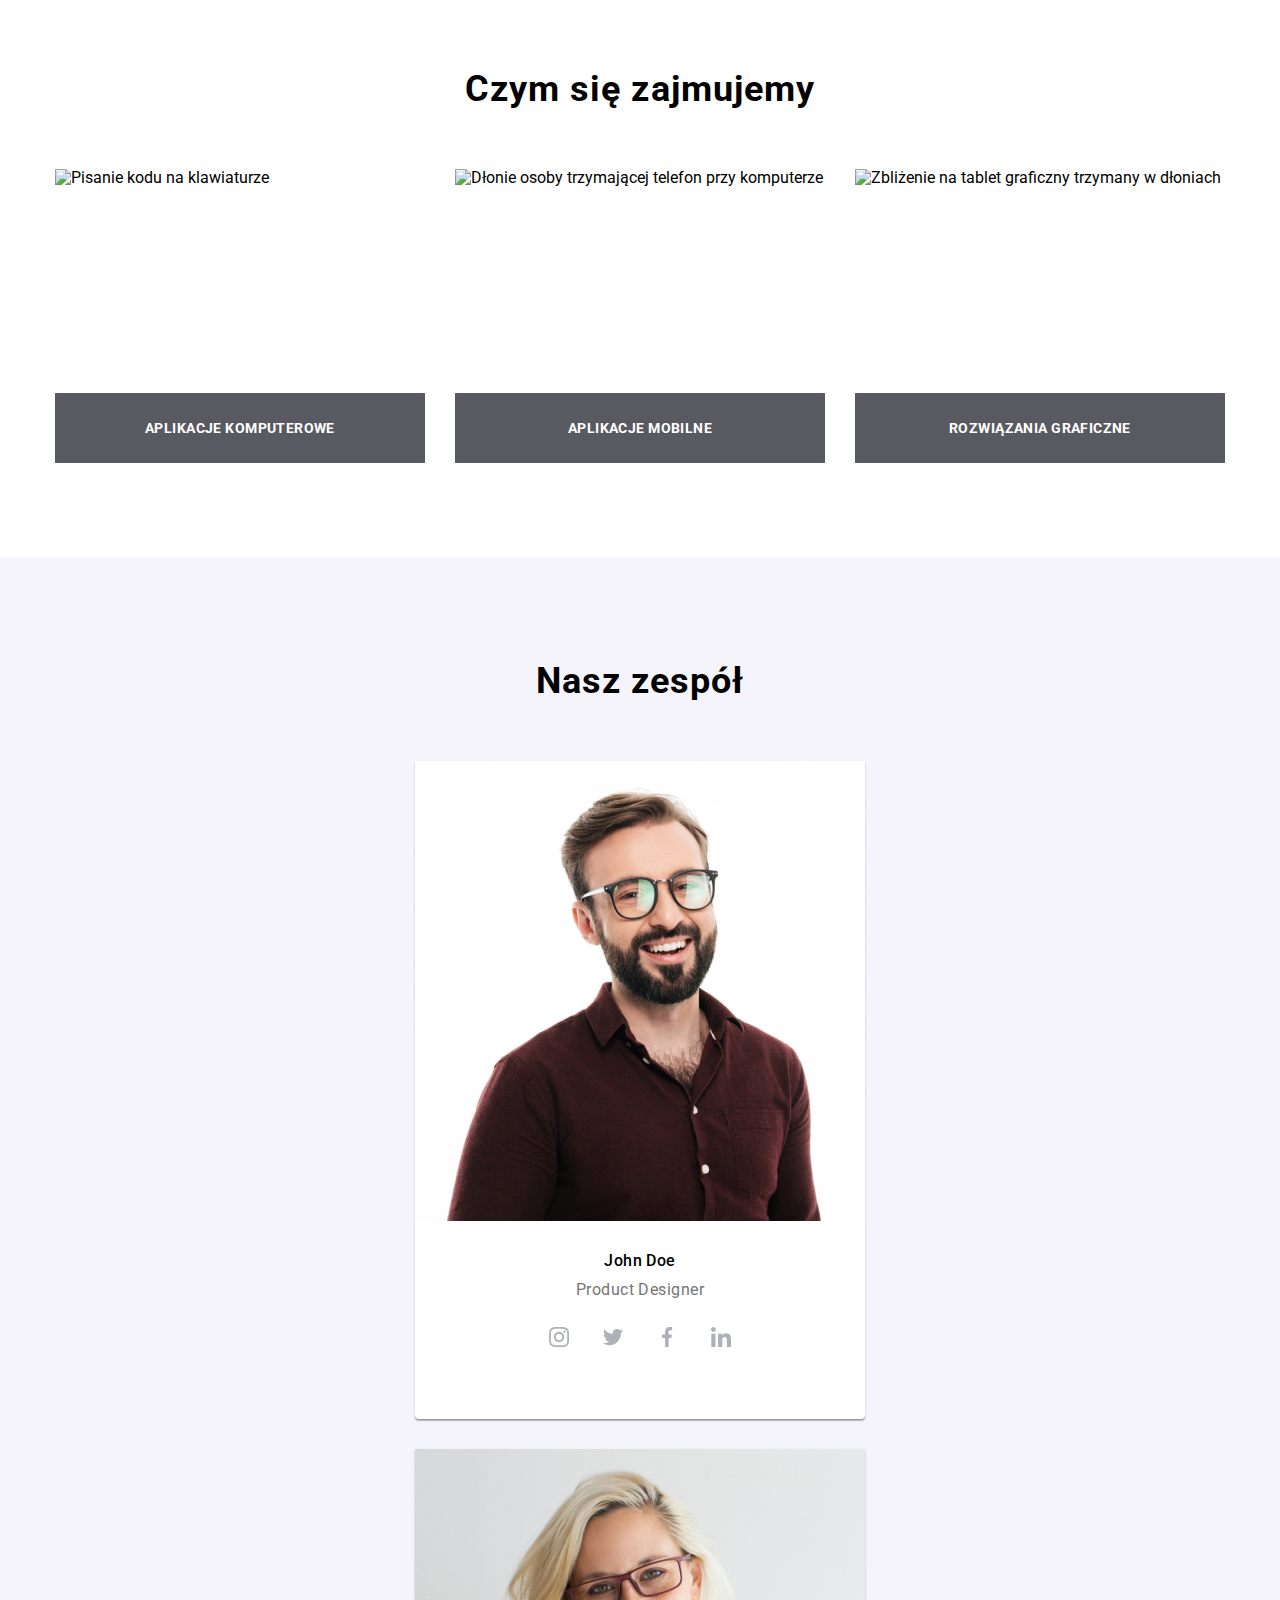
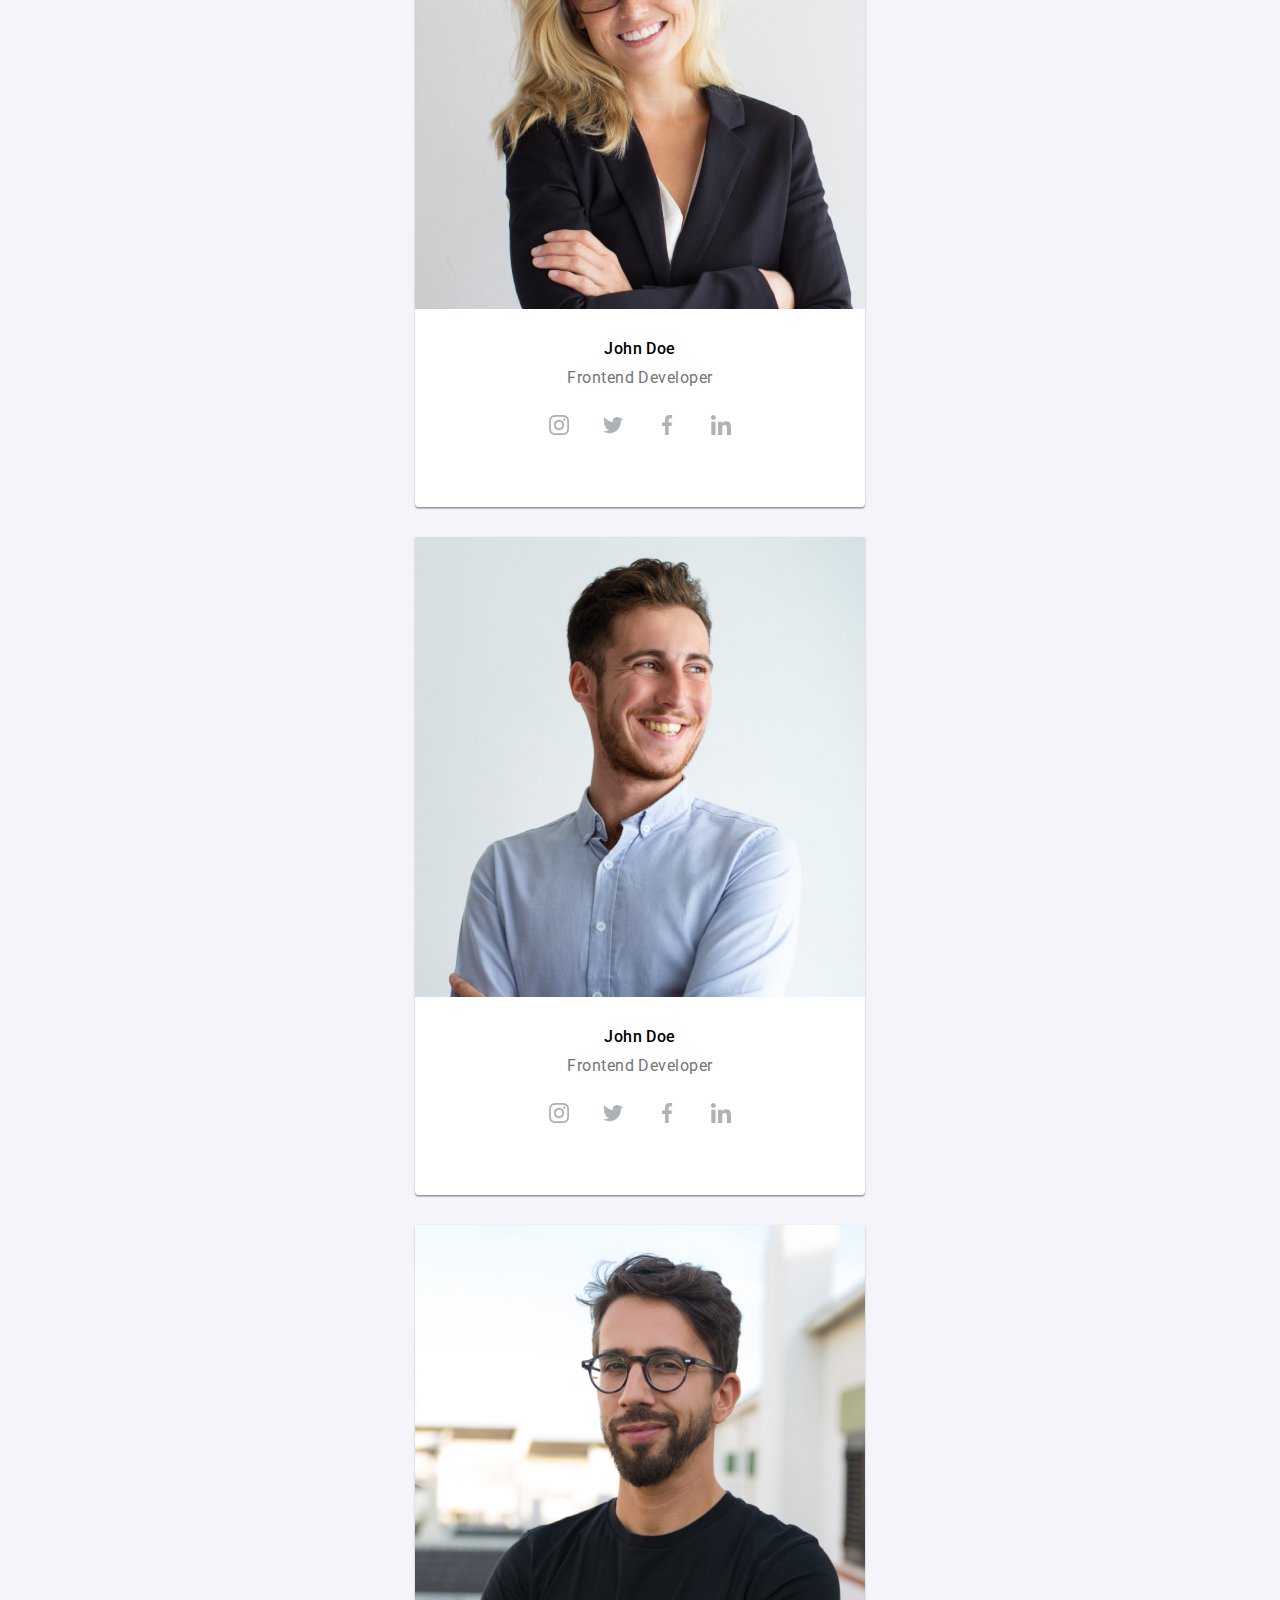
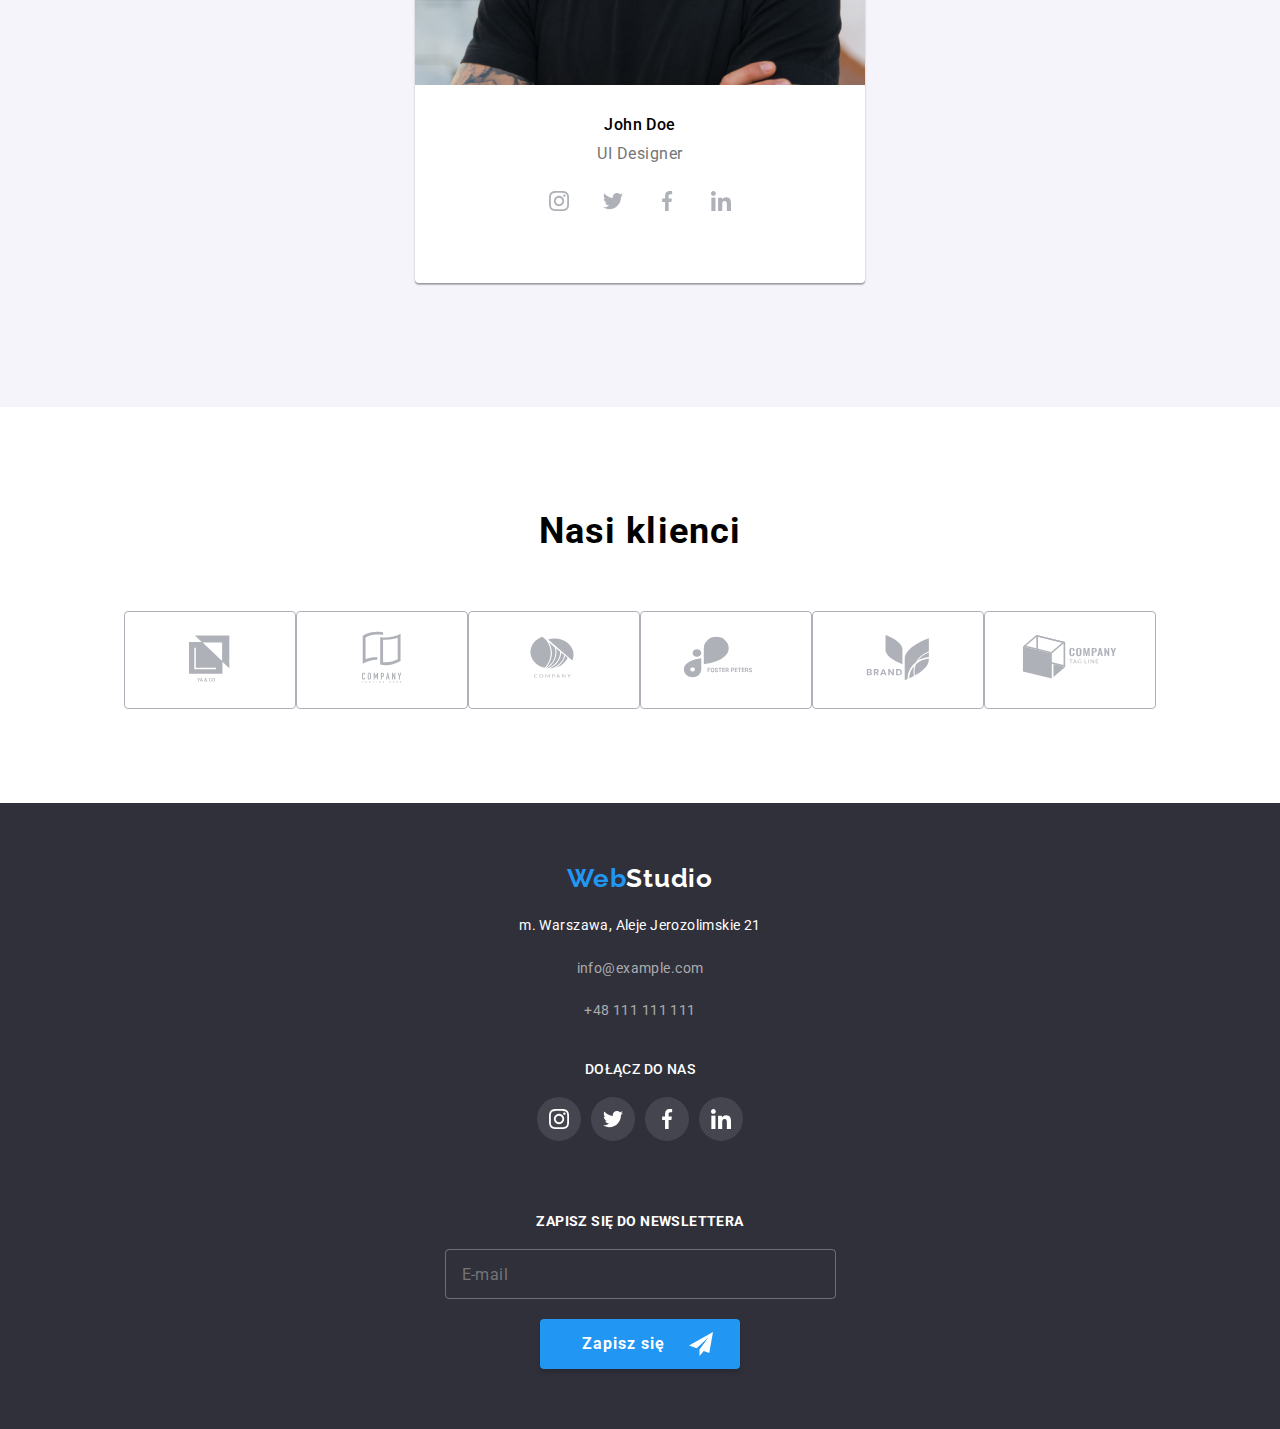
==== commit e950a7bb: "mobile" ====
--- a/index.html
+++ b/index.html
@@ -166,9 +166,12 @@
                <h2 class="secondary__header">Nasz zespół</h2>
                <ul class="our-team__list list">
                   <li class="our-team__item">
+                     <div class="our-team__grid">
+                     <picture>
                      <img class="our-team__photo"
                         src="images/team-member-1-mobile.jpg"
                         alt="Mężczyzna w okularach, ubrany w bordową koszulę"/>
+                     </picture>
                      <p class="our-team__member-name">John Doe</p>
                      <p class="our-team__member-role">Product Designer</p>
                      <ul class="social__list list">
@@ -201,8 +204,10 @@
                            </a>
                         </li>
                      </ul>
+                  </div>
                   </li>
                   <li class="our-team__item">
+                     <div class="our-team__grid">
                      <img class="our-team__photo"
                         src="images/team-member-2-mobile.jpg"
                         alt="Kobieta w okularach, ubrana w marynarkę"/>
@@ -238,8 +243,10 @@
                            </a>
                         </li>
                      </ul>
+                  </div>
                   </li>
                   <li class="our-team__item">
+                     <div class="our-team__grid">
                      <img class="our-team__photo"
                         src="images/team-member-3-mobile.jpg"
                         alt="Męzczyzna ubrany w błękitną koszulę"/>
@@ -274,8 +281,10 @@
                               </svg>
                            </a>
                      </ul>
+                     </div>
                   </li>
                   <li class="our-team__item">
+                     <div class="our-team__grid">
                      <img class="our-team__photo"
                         src="images/team-member-4-mobile.jpg"
                         alt="Mężczyzna w okularach, ubrany w czarny T-shirt"
@@ -311,6 +320,7 @@
                            </a>
                         </li>
                      </ul>
+                  </div>
                   </li>
                </ul>
             </div>
--- a/css/main.min.css
+++ b/css/main.min.css
@@ -1,3 +1,3 @@
 .visually-hidden{position:absolute !important;clip:rect(1px, 1px, 1px, 1px);clip:rect(1px, 1px, 1px, 1px);padding:0 !important;border:0 !important;height:1px !important;width:1px !important;overflow:hidden}:root{--main-font: 'Roboto', sans-serif;--secondary-font: 'Raleway', sans-serif;--main-color: #2196F3
-}body{font-family:var(--main-font);background-color:#fff}h1,h2,h3,h4,h5,h6{margin:0;padding:0}ul,ol{margin:0;padding:0}p{margin:0;padding:0}img{display:block}.list{list-style:none}.link{text-decoration:none}.container{width:100%;max-width:1200px;padding:0 15px;margin:0 auto}@media screen and (max-width: 767px){.section{padding-top:60px;padding-bottom:60px}}@media screen and (min-width: 1200px){.section{padding-top:94px;padding-bottom:94px}}.logo{font-family:var(--secondary-font);font-weight:700;font-size:26px;line-height:1.192;letter-spacing:0.03em;color:#000000}.logo__accent-text{color:var(--main-color)}.modal-btn{font-weight:700;font-size:16px;line-height:1.875;letter-spacing:0.06em;border:0;padding:10px 42px;background:var(--main-color);box-shadow:0px 4px 4px rgba(0,0,0,0.15);border-radius:4px;color:#FFFFFF;cursor:pointer;transition:250ms cubic-bezier(0.4, 0, 0.2, 1)}.modal-btn:focus,.modal-btn:hover{background:#757575}.modal-btn__portfolio{width:121px;height:38px;font-weight:500;font-size:16px;border:0;line-height:1.625;text-align:center;letter-spacing:0.03em;background:#F5F4FA;border-radius:4px;cursor:pointer;color:#212121;transition:250ms cubic-bezier(0.4, 0, 0.2, 1)}.modal-btn__portfolio:hover{font-weight:500;font-size:16px;line-height:26px;text-align:center;letter-spacing:0.03em;background:var(--main-color);border-radius:4px;color:#FFFFFF}.modal-btn__portfolio-list{display:flex;margin-bottom:50px}.modal-btn__portfolio-item:not(:last-child){margin-right:9px}.social__list{display:flex;align-items:center;justify-content:center;margin-bottom:30px}.social__list-item:not(:last-child){margin-right:10px}.social__icon{width:20px;height:20px}.social__list-link{display:flex;align-items:center;justify-content:center;width:44px;height:44px;border-radius:50%;fill:#AFB1B8;transition:250ms cubic-bezier(0.4, 0, 0.2, 1)}.social__list-link:hover,.social__list-link:focus{fill:#FFFFFF;background-color:var(--main-color);transition:250ms cubic-bezier(0.4, 0, 0.2, 1)}.backdrop{position:fixed;left:0;top:0;z-index:100;width:100%;height:100%;box-shadow:0px 1px 3px rgba(0,0,0,0.12),0px 1px 1px rgba(0,0,0,0.14),0px 2px 1px rgba(0,0,0,0.2);background:rgba(0,0,0,0.2);border-radius:4px;transition:all 500ms linear}.backdrop.is-hidden{transition:all 500ms linear}.backdrop.is-hidden .modal{transform:translate(-50%, -50%) scale(0);transition:transform 500ms linear 0ms}.modal{position:absolute;width:528px;min-height:581px;top:50%;left:50%;padding:40px;transform:translate(-50%, -50%) scale(1);background-color:#FFFFFF;box-shadow:0px 1px 3px rgba(0,0,0,0.12),0px 1px 1px rgba(0,0,0,0.14),0px 2px 1px rgba(0,0,0,0.2);border-radius:4px;transition:transform 500ms linear 500ms}.modal__form{display:flex;flex-direction:column}.modal__form-field{margin-bottom:10px}.modal_form-input-wrapper{position:relative;display:block;margin-top:4px}.modal__form-input{width:100%;height:40px;border:1px solid rgba(33,33,33,0.2);box-sizing:border-box;border-radius:4px;padding-left:42px;transition:border-color 250ms linear}.modal__form-input:focus{outline:none;border-color:var(--main-color)}.modal__form-input:focus+.modal__form-icon-image{color:var(--main-color)}.modal__form-icon-image{position:absolute;top:50%;left:13px;width:13px;height:13px;display:block;transform:translateY(-50%);transition:fill 250ms cubic-bezier(0.4, 0, 0.2, 1)}.modal__form-message{width:100%;height:120px;border:1px solid rgba(33,33,33,0.2);border-radius:4px;resize:none;transition:border-color 250ms linear;padding:12px 16px;margin-top:4px}.modal__form-message:focus{outline:none;border-color:var(--main-color)}.modal__form-policy-text{display:flex;margin-bottom:20px;color:#757575;font-size:14px;line-height:1.714;letter-spacing:0.03em;margin-bottom:30px;align-items:center}.modal__form-policy-text::before{display:inline-block;content:"";width:16px;height:15px;border:1px solid #000;border-radius:2px;margin-right:7px;transition:background-color 250ms cubic-bezier(0.4, 0, 0.2, 1)}.modal__form-policy:checked+.modal__form-policy-text::before{background-color:var(--main-color);border:none;background-image:url(../images/Vector.svg);background-repeat:no-repeat;background-position:center}.close-btn{position:absolute;top:8px;right:8px;width:30px;height:30px;cursor:pointer;background-color:transparent;border:1px solid rgba(0,0,0,0.1);border-radius:50%;transition:fill 250ms cubic-bezier(0.4, 0, 0.2, 1)}.close-btn-icon{position:relative;top:50%;left:50%;transform:translate(-50%, -50%) scale(1);width:30px;height:30px;cursor:pointer;background-color:transparent;transition:fill 250ms cubic-bezier(0.4, 0, 0.2, 1)}.is-hidden{opacity:0;visibility:hidden;pointer-events:none}.modal__form-header{font-weight:700;font-size:20px;line-height:1.15;text-align:center;letter-spacing:0.03em;margin-bottom:12px}.modal__btn-submit{display:block;width:200px;height:50px;border:0;background:var(--main-color);box-shadow:0px 4px 4px rgba(0,0,0,0.15);border-radius:4px;color:#FFFFFF;cursor:pointer;transition:250ms cubic-bezier(0.4, 0, 0.2, 1);font-weight:700;font-size:16px;line-height:1.875;align-items:center;text-align:center;letter-spacing:0.06em;margin:0 auto}.modal__btn-submit:hover,.modal__btn-submit:focus{background:#757575}.image__title{font-style:normal;font-weight:700;font-size:18px;line-height:2;letter-spacing:0.06em;margin-bottom:4px;padding-left:24px}.image__group{font-style:normal;font-weight:400;font-size:16px;line-height:1.875;letter-spacing:0.03em;padding-bottom:20px;padding-left:24px;color:#757575}.image__group:not(:nth-last-child(-3+n)){margin-bottom:20px}.box{position:relative;width:370px;height:294px;overflow:hidden;display:flex}.box:hover .portfolio__overlay{transform:translateY(0);transition:250ms cubic-bezier(0.4, 0, 0.2, 1)}.modal__form-newsletter{display:flex;margin-top:20px}.modal__form-icon-send{fill:#FFFFFF;width:24px;height:24px}.newsletter-form__input{width:358px;height:50px;background:#2F303A;border:1px solid rgba(255,255,255,0.3);filter:drop-shadow(0px 4px 4px rgba(0,0,0,0.15));border-radius:4px;margin-right:12px;padding-left:16px;outline:none;color:rgba(255,255,255,0.6)}.modal__btn-submit-newsletter{display:flex;width:200px;height:50px;border:0;background:var(--main-color);box-shadow:0px 4px 4px rgba(0,0,0,0.15);border-radius:4px;color:#FFFFFF;cursor:pointer;transition:250ms cubic-bezier(0.4, 0, 0.2, 1);font-weight:700;font-size:16px;line-height:1.875;letter-spacing:0.06em;justify-content:center;padding:10px}.btn__text{margin-right:24px}.address__link-direction{font-style:normal;font-weight:400;white-space:nowrap;font-size:14px;line-height:1.714;letter-spacing:0.03em;color:#FFFFFF;transition:250ms cubic-bezier(0.4, 0, 0.2, 1);text-decoration:none;margin-top:20px}.address__link-direction:hover{color:var(--main-color)}.address__link{font-style:normal;font-weight:400;font-size:14px;line-height:1.714;letter-spacing:0.03em;color:rgba(255,255,255,0.6);transition:250ms cubic-bezier(0.4, 0, 0.2, 1);text-decoration:none}.address__link:hover,.address__link:focus{color:var(--main-color)}.menu{display:flex}.menu__item:not(:last-child){margin-right:46px}.menu__link{font-style:normal;font-weight:500;font-size:14px;line-height:1.143;letter-spacing:0.02em;color:#212121;transition:250ms cubic-bezier(0.4, 0, 0.2, 1)}.menu__link:hover,.menu__link:focus{color:var(--main-color)}.secondary__header{font-weight:700;font-size:36px;line-height:1.667;letter-spacing:0.03em;margin-bottom:50px;text-align:center}.header{border-bottom:1px solid #ECECEC}.header .container{display:flex;padding-top:24px;padding-bottom:25px;align-items:center;justify-content:space-between}.header .logo{margin-right:93px}@media screen and (max-width: 767px){.navigation{display:none}.header__contact{display:none}}.header__list{display:flex;margin-left:auto}.hamburger{position:relative;display:block;width:35px;cursor:pointer;appearance:none;background:none;outline:none;border:none}.hamburger .bar,.hamburger::after,.hamburger::before{content:'';display:block;width:100%;height:2.67px;background-color:#000;margin:6px 0px;transition:0,4s}.header__mail:hover,.header__mail:focus{color:var(--main-color)}.header__phone-number:hover,.header__phone-number:focus{color:var(--main-color)}.current{color:var(--main-color);position:relative}.current::after{position:absolute;display:flex;content:'';background:#2196F3;width:100%;height:4px;border-radius:2px;top:46.3px}.mail__icon{width:16px;height:12px;margin-right:10px;margin-top:3px}.smartphone__icon{width:10px;height:16px;margin-right:10px;margin-left:50px}.contact__link{display:flex;font-style:normal;font-weight:500;font-size:14px;line-height:1.143;letter-spacing:0.02em;color:#757575;fill:#757575;transition:250ms cubic-bezier(0.4, 0, 0.2, 1)}.contact__link:hover,.contact__link:focus{color:var(--main-color);fill:var(--main-color)}.hero{background-image:linear-gradient(rgba(47,48,58,0.4), rgba(47,48,58,0.4)),url("../images/hero-bg-mobile.jpg");background-repeat:no-repeat;background-size:cover;background-color:#2f303a;border:1px solid #000000;box-shadow:0px 4px 4px rgba(0,0,0,0.25)}.hero .container{display:flex;flex-direction:column;align-items:center;padding-top:118px;padding-bottom:118px}@media screen and (min-device-pixel-ratio: 2), screen and (min-resolution: 192dpi), screen and (min-resolution: 2dppx){.hero{background-image:linear-gradient(rgba(47,48,58,0.4), rgba(47,48,58,0.4)),url("../images/hero-bg-mobile@2x.jpg")}}.hero__header{font-weight:900;font-size:26px;line-height:1.615;letter-spacing:0.06em;text-transform:uppercase;margin-bottom:30px;color:#FFFFFF;text-align:center}.hero__modal-btn{padding:10px 42px;background:var(--main-color);box-shadow:0px 4px 4px rgba(0,0,0,0.15);border-radius:4px;border:0;color:#ffffff;font-weight:700;font-size:16px;line-height:1.870;cursor:pointer}.content .container{display:flex;justify-content:center}.content__list{display:flex;flex-direction:column}.content__item:not(:last-child){margin-bottom:30px}.content__container{display:flex;justify-content:center;align-items:center;width:450px;height:120px;border-radius:4px;background-color:#F5F4FA;margin-bottom:30px}.content__title{text-align:center;font-weight:700;font-size:14px;line-height:1.143;letter-spacing:0.03em;text-transform:uppercase;margin-bottom:10px}.content__description{font-weight:400;font-size:14px;line-height:1.714;letter-spacing:0.03em;color:#757575}@media screen and (max-width: 1199px){.about-us{display:none}}.about-us__content{display:flex;position:relative}.about-us__text{display:flex;position:absolute;font-weight:700;font-size:14px;line-height:1.143;align-items:center;justify-content:center;letter-spacing:0.03em;text-transform:uppercase;color:#FFFFFF;width:370px;height:70px;background:rgba(47,48,58,0.8);bottom:0}.about-us__item:not(:last-child){margin-right:30px}.about-us__list{display:flex}.our-team{background:#F5F4FA}.our-team__list{display:flex;flex-direction:column}.our-team__item{background:#FFFFFF;box-shadow:0px 1px 3px rgba(0,0,0,0.12),0px 1px 1px rgba(0,0,0,0.14),0px 2px 1px rgba(0,0,0,0.2);border-radius:0px 0px 4px 4px}.our-team__item:not(:last-child){margin-bottom:30px}.our-team__member-name{font-weight:500;font-size:16px;line-height:1.188;letter-spacing:0.03em;margin-top:30px;margin-bottom:10px;text-align:center}.our-team__member-role{font-weight:400;font-size:16px;line-height:1.188;letter-spacing:0.03em;text-align:center;padding-bottom:16px;color:#757575}.our-clients .container{display:flex;flex-direction:column;width:100%}.company__list{display:flex;justify-content:center;flex-wrap:wrap;list-style:none}.company__list-item{width:210px;padding:16px 52px;border:1px solid #afb1b8;box-sizing:border-box;border-radius:4px}.company__list-item:nth-child(-n+4){margin-bottom:30px}.company__list-item:nth-child(2n+1){margin-right:30px}.company__list-item:hover,.company__list-item:focus{border-color:#2196f3}.company__list-link{fill:#afb1b8;transition:fill 250ms cubic-bezier(0.4, 0, 0.2, 1)}.company__list-link:hover,.company__list-link:focus{fill:#2196f3}.company__icon{width:106px;height:60px}.footer{background:#2F303A}.footer .logo{color:#ffffff;align-items:center}.footer__contact{padding-top:60px;padding-bottom:20px;text-align:center}.footer__address{display:flex;flex-direction:column}.footer__address:not(:last-child){padding-bottom:8px}.footer__socials{display:flex;flex-direction:column;text-align:center}.footer__text{font-weight:500;font-size:14px;line-height:1.143;letter-spacing:0.03em;text-transform:uppercase;color:#fff}.footer__list{margin-top:20px;display:flex;align-items:center;justify-content:center}.footer__list-item:not(:last-child){margin-right:10px}.footer__icon{width:20px;height:20px}.footer__list-link{display:flex;align-items:center;justify-content:center;width:44px;height:44px;border-radius:50%;fill:#fff;background-color:rgba(255,255,255,0.1);transition:250ms cubic-bezier(0.4, 0, 0.2, 1)}.footer__list-link:hover,.footer__list-link:focus{fill:#FFFFFF;background-color:var(--main-color)}.footer__newsletter{display:flex;flex-direction:column}.footer__form{display:flex;flex-direction:column;justify-content:center;align-items:center}.footer__form-field{display:flex;flex-direction:column;text-align:center;font-weight:700;font-size:14px;line-height:1.143;letter-spacing:0.03em;text-transform:uppercase;color:#ffffff;padding-top:72px}.footer__form-input{margin-top:20px;min-width:391px;height:50px;border:1px solid rgba(255,255,255,0.3);border-radius:4px;background-color:transparent;font-size:16px;line-height:1.25;letter-spacing:0.03em;color:rgba(255,255,255,0.6);outline:none;padding-left:16px;margin-bottom:20px}.footer__form-btn{min-width:200px;min-height:50px;padding-left:42px;padding-top:10px;padding-bottom:10px;background:#2196f3;box-shadow:0px 4px 4px rgba(0,0,0,0.15);border-radius:4px;border:0;font-size:16px;font-weight:700;line-height:1.87;display:flex;align-items:center;letter-spacing:0.06em;color:#ffffff;cursor:pointer;fill:#FFFFFF;margin-bottom:60px}.register{margin-right:24px}.portfolio__list{display:flex;flex-wrap:wrap;justify-content:space-between}.portfolio__item{background:#FFFFFF;border:1px solid #EEEEEE;margin-bottom:30px}.portfolio__overlay{position:absolute;top:0;left:0;width:100%;height:100%;font-weight:400;font-size:18px;line-height:1.556;letter-spacing:0.03em;color:#FFFFFF;background:rgba(33,150,243,0.9);overflow:hidden;transform:translateY(100%);display:flex;align-items:center;padding-left:24px}
+}body{font-family:var(--main-font);background-color:#fff}h1,h2,h3,h4,h5,h6{margin:0;padding:0}ul,ol{margin:0;padding:0}p{margin:0;padding:0}img{display:block}.list{list-style:none}.link{text-decoration:none}.container{width:100%;max-width:1200px;padding:0px 15px;margin:0 auto}@media screen and (max-width: 767px){.section{padding-top:60px;padding-bottom:60px}}@media screen and (min-width: 768px) and (max-width: 1199px){.section{padding-top:40px;padding-bottom:40px}}@media screen and (min-width: 1200px){.section{padding-top:94px;padding-bottom:94px}}.logo{font-family:var(--secondary-font);font-weight:700;font-size:26px;line-height:1.192;letter-spacing:0.03em;color:#000000}.logo__accent-text{color:var(--main-color)}.modal-btn{font-weight:700;font-size:16px;line-height:1.875;letter-spacing:0.06em;border:0;padding:10px 42px;background:var(--main-color);box-shadow:0px 4px 4px rgba(0,0,0,0.15);border-radius:4px;color:#FFFFFF;cursor:pointer;transition:250ms cubic-bezier(0.4, 0, 0.2, 1)}.modal-btn:focus,.modal-btn:hover{background:#757575}.modal-btn__portfolio{width:121px;height:38px;font-weight:500;font-size:16px;border:0;line-height:1.625;text-align:center;letter-spacing:0.03em;background:#F5F4FA;border-radius:4px;cursor:pointer;color:#212121;transition:250ms cubic-bezier(0.4, 0, 0.2, 1)}.modal-btn__portfolio:hover{font-weight:500;font-size:16px;line-height:26px;text-align:center;letter-spacing:0.03em;background:var(--main-color);border-radius:4px;color:#FFFFFF}.modal-btn__portfolio-list{display:flex;margin-bottom:50px}.modal-btn__portfolio-item:not(:last-child){margin-right:9px}.social__list{display:flex;align-items:center;justify-content:center;margin-bottom:30px}.social__list-item:not(:last-child){margin-right:10px}.social__icon{width:20px;height:20px}.social__list-link{display:flex;align-items:center;justify-content:center;width:44px;height:44px;border-radius:50%;fill:#AFB1B8;transition:250ms cubic-bezier(0.4, 0, 0.2, 1)}.social__list-link:hover,.social__list-link:focus{fill:#FFFFFF;background-color:var(--main-color);transition:250ms cubic-bezier(0.4, 0, 0.2, 1)}.backdrop{position:fixed;left:0;top:0;z-index:100;width:100%;height:100%;box-shadow:0px 1px 3px rgba(0,0,0,0.12),0px 1px 1px rgba(0,0,0,0.14),0px 2px 1px rgba(0,0,0,0.2);background:rgba(0,0,0,0.2);border-radius:4px;transition:all 500ms linear}.backdrop.is-hidden{transition:all 500ms linear}.backdrop.is-hidden .modal{transform:translate(-50%, -50%) scale(0);transition:transform 500ms linear 0ms}.modal{position:absolute;width:528px;min-height:581px;top:50%;left:50%;padding:40px;transform:translate(-50%, -50%) scale(1);background-color:#FFFFFF;box-shadow:0px 1px 3px rgba(0,0,0,0.12),0px 1px 1px rgba(0,0,0,0.14),0px 2px 1px rgba(0,0,0,0.2);border-radius:4px;transition:transform 500ms linear 500ms}.modal__form{display:flex;flex-direction:column}.modal__form-field{margin-bottom:10px}.modal_form-input-wrapper{position:relative;display:block;margin-top:4px}.modal__form-input{width:100%;height:40px;border:1px solid rgba(33,33,33,0.2);box-sizing:border-box;border-radius:4px;padding-left:42px;transition:border-color 250ms linear}.modal__form-input:focus{outline:none;border-color:var(--main-color)}.modal__form-input:focus+.modal__form-icon-image{color:var(--main-color)}.modal__form-icon-image{position:absolute;top:50%;left:13px;width:13px;height:13px;display:block;transform:translateY(-50%);transition:fill 250ms cubic-bezier(0.4, 0, 0.2, 1)}.modal__form-message{width:100%;height:120px;border:1px solid rgba(33,33,33,0.2);border-radius:4px;resize:none;transition:border-color 250ms linear;padding:12px 16px;margin-top:4px}.modal__form-message:focus{outline:none;border-color:var(--main-color)}.modal__form-policy-text{display:flex;margin-bottom:20px;color:#757575;font-size:14px;line-height:1.714;letter-spacing:0.03em;margin-bottom:30px;align-items:center}.modal__form-policy-text::before{display:inline-block;content:"";width:16px;height:15px;border:1px solid #000;border-radius:2px;margin-right:7px;transition:background-color 250ms cubic-bezier(0.4, 0, 0.2, 1)}.modal__form-policy:checked+.modal__form-policy-text::before{background-color:var(--main-color);border:none;background-image:url(../images/Vector.svg);background-repeat:no-repeat;background-position:center}.close-btn{position:absolute;top:8px;right:8px;width:30px;height:30px;cursor:pointer;background-color:transparent;border:1px solid rgba(0,0,0,0.1);border-radius:50%;transition:fill 250ms cubic-bezier(0.4, 0, 0.2, 1)}.close-btn-icon{position:relative;top:50%;left:50%;transform:translate(-50%, -50%) scale(1);width:30px;height:30px;cursor:pointer;background-color:transparent;transition:fill 250ms cubic-bezier(0.4, 0, 0.2, 1)}.is-hidden{opacity:0;visibility:hidden;pointer-events:none}.modal__form-header{font-weight:700;font-size:20px;line-height:1.15;text-align:center;letter-spacing:0.03em;margin-bottom:12px}.modal__btn-submit{display:block;width:200px;height:50px;border:0;background:var(--main-color);box-shadow:0px 4px 4px rgba(0,0,0,0.15);border-radius:4px;color:#FFFFFF;cursor:pointer;transition:250ms cubic-bezier(0.4, 0, 0.2, 1);font-weight:700;font-size:16px;line-height:1.875;align-items:center;text-align:center;letter-spacing:0.06em;margin:0 auto}.modal__btn-submit:hover,.modal__btn-submit:focus{background:#757575}.image__title{font-style:normal;font-weight:700;font-size:18px;line-height:2;letter-spacing:0.06em;margin-bottom:4px;padding-left:24px}.image__group{font-style:normal;font-weight:400;font-size:16px;line-height:1.875;letter-spacing:0.03em;padding-bottom:20px;padding-left:24px;color:#757575}.image__group:not(:nth-last-child(-3+n)){margin-bottom:20px}.box{position:relative;width:370px;height:294px;overflow:hidden;display:flex}.box:hover .portfolio__overlay{transform:translateY(0);transition:250ms cubic-bezier(0.4, 0, 0.2, 1)}.modal__form-newsletter{display:flex;margin-top:20px}.modal__form-icon-send{fill:#FFFFFF;width:24px;height:24px}.newsletter-form__input{width:358px;height:50px;background:#2F303A;border:1px solid rgba(255,255,255,0.3);filter:drop-shadow(0px 4px 4px rgba(0,0,0,0.15));border-radius:4px;margin-right:12px;padding-left:16px;outline:none;color:rgba(255,255,255,0.6)}.modal__btn-submit-newsletter{display:flex;width:200px;height:50px;border:0;background:var(--main-color);box-shadow:0px 4px 4px rgba(0,0,0,0.15);border-radius:4px;color:#FFFFFF;cursor:pointer;transition:250ms cubic-bezier(0.4, 0, 0.2, 1);font-weight:700;font-size:16px;line-height:1.875;letter-spacing:0.06em;justify-content:center;padding:10px}.btn__text{margin-right:24px}.address__link-direction{font-style:normal;font-weight:400;white-space:nowrap;font-size:14px;line-height:1.714;letter-spacing:0.03em;color:#FFFFFF;transition:250ms cubic-bezier(0.4, 0, 0.2, 1);text-decoration:none;margin-top:20px}.address__link-direction:hover{color:var(--main-color)}.address__link{font-style:normal;font-weight:400;font-size:14px;line-height:1.714;letter-spacing:0.03em;color:rgba(255,255,255,0.6);transition:250ms cubic-bezier(0.4, 0, 0.2, 1);text-decoration:none}.address__link:hover,.address__link:focus{color:var(--main-color)}.menu{display:flex}.menu__item:not(:last-child){margin-right:46px}.menu__link{font-style:normal;font-weight:500;font-size:14px;line-height:1.143;letter-spacing:0.02em;color:#212121;transition:250ms cubic-bezier(0.4, 0, 0.2, 1)}.menu__link:hover,.menu__link:focus{color:var(--main-color)}.secondary__header{font-weight:700;font-size:36px;line-height:1.667;letter-spacing:0.03em;margin-bottom:50px;text-align:center}.header{border-bottom:1px solid #ECECEC}.header .container{display:flex;padding-top:24px;padding-bottom:25px;align-items:center;justify-content:space-between}.header .logo{margin-right:93px}@media screen and (max-width: 768px){.navigation{display:none}.header__contact{display:none}}.header__list{display:flex;margin-left:auto}.hamburger{position:relative;display:block;width:35px;cursor:pointer;appearance:none;background:none;outline:none;border:none}.hamburger .bar,.hamburger::after,.hamburger::before{content:'';display:block;width:100%;height:2.67px;background-color:#000;margin:6px 0px;transition:0,4s}.header__mail:hover,.header__mail:focus{color:var(--main-color)}.header__phone-number:hover,.header__phone-number:focus{color:var(--main-color)}.current{color:var(--main-color);position:relative}.current::after{position:absolute;display:flex;content:'';background:#2196F3;width:100%;height:4px;border-radius:2px;top:46.3px}.mail__icon{width:16px;height:12px;margin-right:10px;margin-top:3px}.smartphone__icon{width:10px;height:16px;margin-right:10px;margin-left:50px}.contact__link{display:flex;font-style:normal;font-weight:500;font-size:14px;line-height:1.143;letter-spacing:0.02em;color:#757575;fill:#757575;transition:250ms cubic-bezier(0.4, 0, 0.2, 1)}.contact__link:hover,.contact__link:focus{color:var(--main-color);fill:var(--main-color)}.hero{background-image:linear-gradient(rgba(47,48,58,0.4), rgba(47,48,58,0.4)),url("../images/hero-bg-mobile.jpg");background-repeat:no-repeat;background-size:cover;background-color:#2f303a;border:1px solid #000000;box-shadow:0px 4px 4px rgba(0,0,0,0.25)}.hero .container{display:flex;flex-direction:column;align-items:center;padding-top:118px;padding-bottom:118px}@media screen and (min-device-pixel-ratio: 2), screen and (min-resolution: 192dpi), screen and (min-resolution: 2dppx){.hero{background-image:linear-gradient(rgba(47,48,58,0.4), rgba(47,48,58,0.4)),url("../images/hero-bg-mobile@2x.jpg")}}.hero__header{font-weight:900;font-size:26px;line-height:1.615;letter-spacing:0.06em;text-transform:uppercase;margin-bottom:30px;color:#FFFFFF;text-align:center}.hero__modal-btn{padding:10px 42px;background:var(--main-color);box-shadow:0px 4px 4px rgba(0,0,0,0.15);border-radius:4px;border:0;color:#ffffff;font-weight:700;font-size:16px;line-height:1.870;cursor:pointer}.content .container{display:flex;justify-content:center}.content__list{display:flex;flex-direction:column}.content__item{display:flex;flex-direction:column;width:100%}.content__item:not(:last-child){margin-bottom:30px}.content__container{background:#f5f4fa;border-radius:4px;display:flex;justify-content:center;align-items:center;margin-bottom:30px;padding-top:25px;padding-bottom:25px;padding-left:inherit}.content__title{text-align:start;font-weight:700;font-size:14px;line-height:1.143;letter-spacing:0.03em;text-transform:uppercase;margin-bottom:10px}.content__description{font-weight:400;font-size:14px;line-height:1.714;letter-spacing:0.03em;color:#757575}@media screen and (min-width: 768px){.content__list{flex-direction:row;flex-wrap:wrap;justify-content:center}}@media screen and (max-width: 1199px){.about-us{display:none}}.about-us__content{display:flex;position:relative}.about-us__text{display:flex;position:absolute;font-weight:700;font-size:14px;line-height:1.143;align-items:center;justify-content:center;letter-spacing:0.03em;text-transform:uppercase;color:#FFFFFF;width:370px;height:70px;background:rgba(47,48,58,0.8);bottom:0}.about-us__item:not(:last-child){margin-right:30px}.about-us__list{display:flex}.our-team{background:#F5F4FA}.our-team__list{display:flex;flex-direction:column;justify-content:center;align-items:center}.our-team__item{margin-bottom:30px}.our-team__grid{padding-bottom:30px;background:#ffffff;box-shadow:0px 1px 3px rgba(0,0,0,0.12),0px 1px 1px rgba(0,0,0,0.14),0px 2px 1px rgba(0,0,0,0.2);border-radius:0px 0px 4px 4px;max-width:450px}.our-team__member-name{font-weight:500;font-size:16px;line-height:1.188;letter-spacing:0.03em;margin-top:30px;margin-bottom:10px;text-align:center}.our-team__member-role{font-weight:400;font-size:16px;line-height:1.188;letter-spacing:0.03em;text-align:center;padding-bottom:16px;color:#757575}.our-clients .container{display:flex;flex-direction:column;width:100%}.company__list{display:flex;justify-content:center;flex-wrap:wrap;list-style:none}.company__list-item{display:flex;flex-direction:row;max-width:210px;padding:16px 32px;border:1px solid #afb1b8;box-sizing:border-box;border-radius:4px;align-items:center;justify-content:center}.company__list-item:hover,.company__list-item:focus{border-color:#2196f3}.company__list-link{fill:#afb1b8;transition:fill 250ms cubic-bezier(0.4, 0, 0.2, 1)}.company__list-link:hover,.company__list-link:focus{fill:#2196f3}.company__icon{width:106px;height:60px}@media screen and (max-width: 480px){.company__list-item:nth-child(-n+4){margin-bottom:30px}.company__list-item:nth-child(2n+1){margin-right:30px}}@media screen and (min-width: 768px) and (max-width: 1199px){.company__list-item{width:226px;margin-right:30px;margin-bottom:30px}}.footer{background:#2F303A}.footer .logo{color:#ffffff;align-items:center}.footer__contact{padding-top:60px;padding-bottom:20px;text-align:center}.footer__address{display:flex;flex-direction:column}.footer__address:not(:last-child){padding-bottom:8px}.footer__socials{display:flex;flex-direction:column;text-align:center}.footer__text{font-weight:500;font-size:14px;line-height:1.143;letter-spacing:0.03em;text-transform:uppercase;color:#fff}.footer__list{margin-top:20px;display:flex;align-items:center;justify-content:center}.footer__list-item:not(:last-child){margin-right:10px}.footer__icon{width:20px;height:20px}.footer__list-link{display:flex;align-items:center;justify-content:center;width:44px;height:44px;border-radius:50%;fill:#fff;background-color:rgba(255,255,255,0.1);transition:250ms cubic-bezier(0.4, 0, 0.2, 1)}.footer__list-link:hover,.footer__list-link:focus{fill:#FFFFFF;background-color:var(--main-color)}.footer__newsletter{display:flex;flex-direction:column}.footer__form{display:flex;flex-direction:column;justify-content:center;align-items:center}.footer__form-field{display:flex;flex-direction:column;text-align:center;font-weight:700;font-size:14px;line-height:1.143;letter-spacing:0.03em;text-transform:uppercase;color:#ffffff;padding-top:72px}.footer__form-input{margin-top:20px;min-width:391px;height:50px;border:1px solid rgba(255,255,255,0.3);border-radius:4px;background-color:transparent;font-size:16px;line-height:1.25;letter-spacing:0.03em;color:rgba(255,255,255,0.6);outline:none;padding-left:16px;margin-bottom:20px}.footer__form-btn{min-width:200px;min-height:50px;padding-left:42px;padding-top:10px;padding-bottom:10px;background:#2196f3;box-shadow:0px 4px 4px rgba(0,0,0,0.15);border-radius:4px;border:0;font-size:16px;font-weight:700;line-height:1.87;display:flex;align-items:center;letter-spacing:0.06em;color:#ffffff;cursor:pointer;fill:#FFFFFF;margin-bottom:60px}.register{margin-right:24px}.portfolio__list{display:flex;flex-wrap:wrap;justify-content:space-between}.portfolio__item{background:#FFFFFF;border:1px solid #EEEEEE;margin-bottom:30px}.portfolio__overlay{position:absolute;top:0;left:0;width:100%;height:100%;font-weight:400;font-size:18px;line-height:1.556;letter-spacing:0.03em;color:#FFFFFF;background:rgba(33,150,243,0.9);overflow:hidden;transform:translateY(100%);display:flex;align-items:center;padding-left:24px}
 /*# sourceMappingURL=main.min.css.map */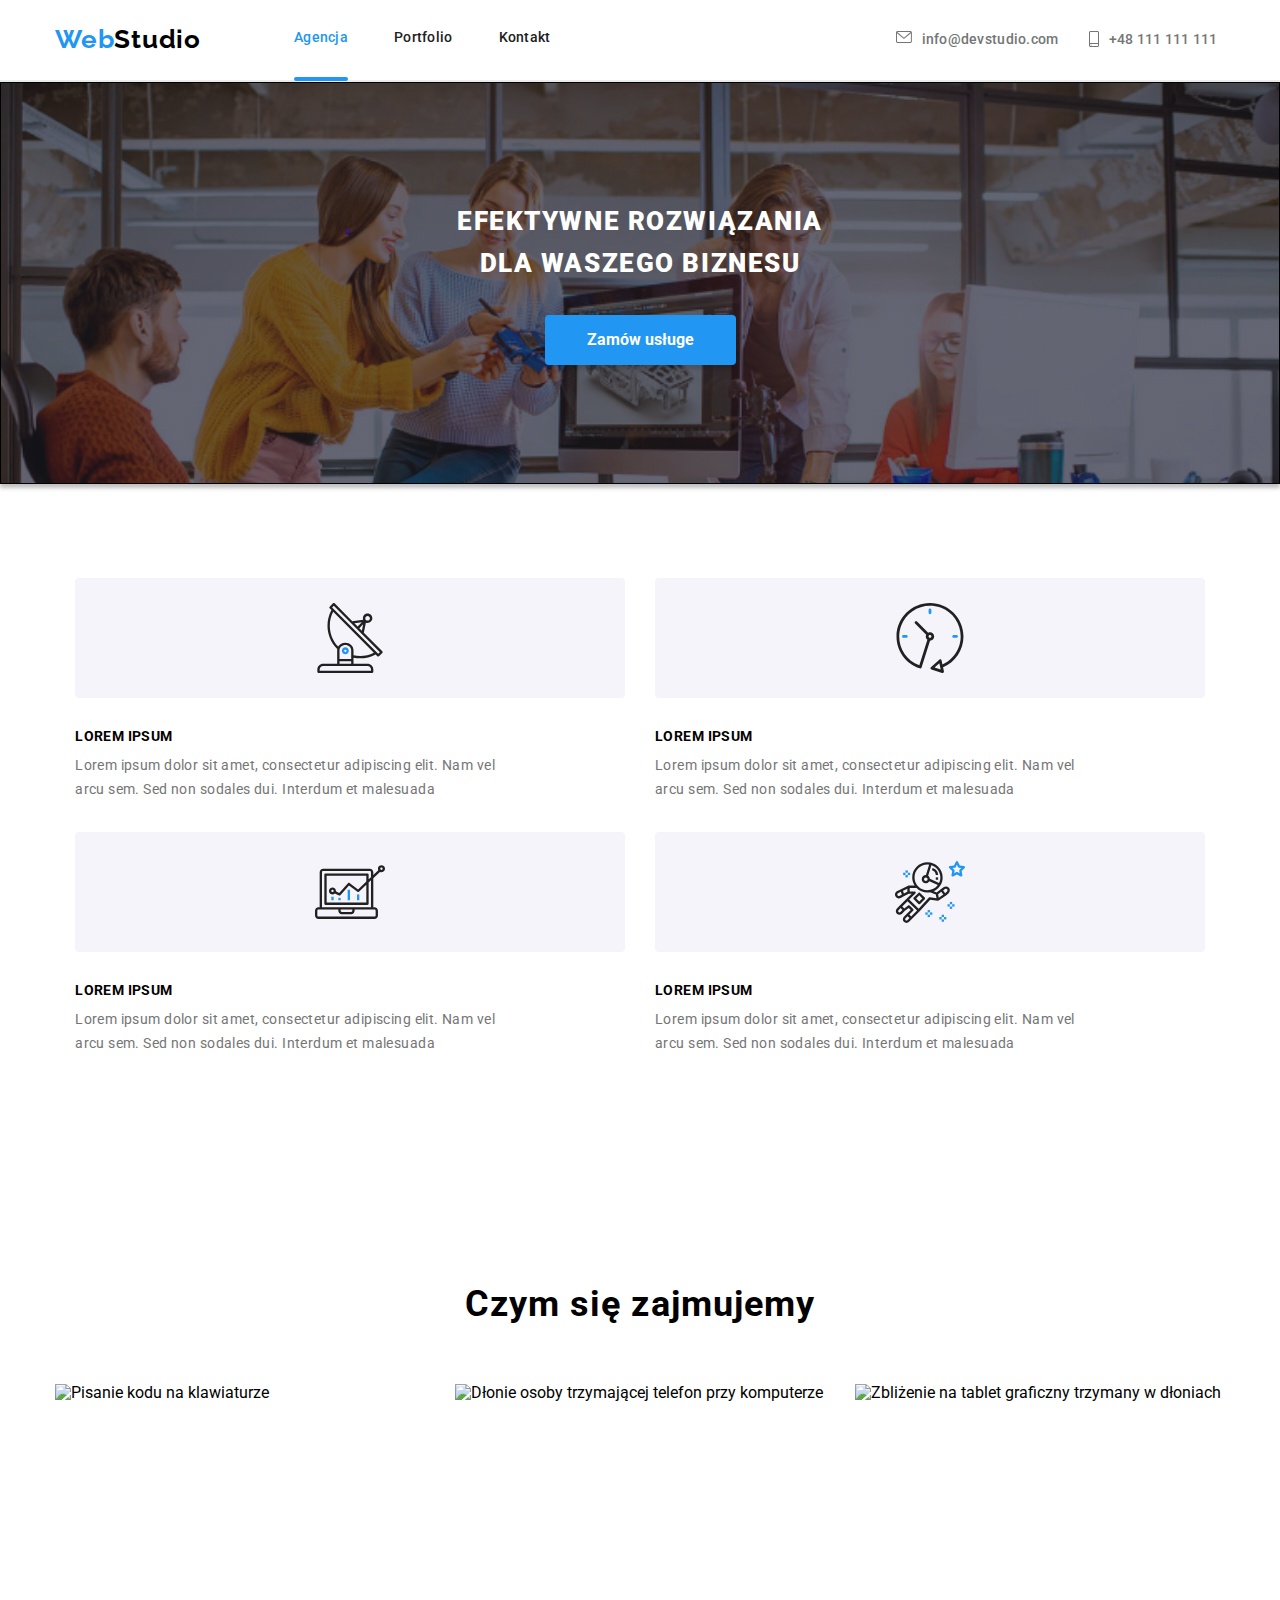
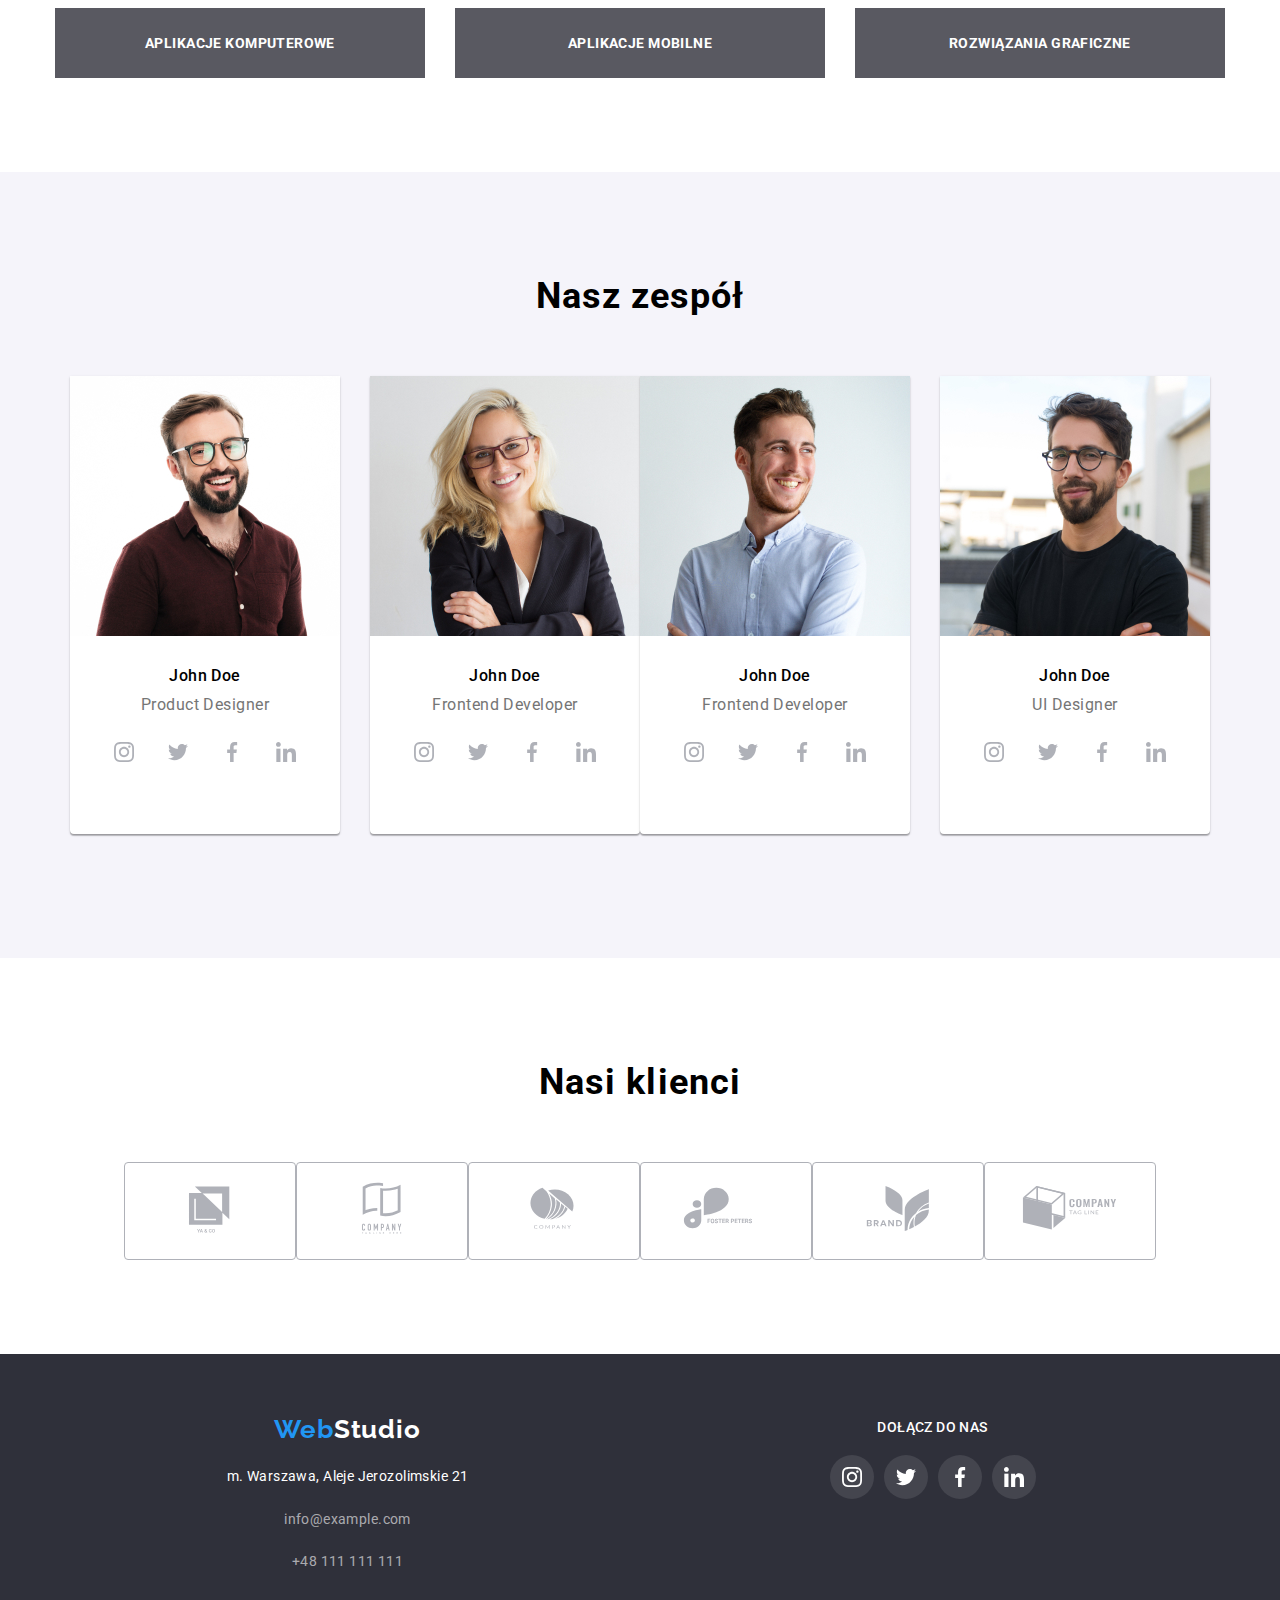
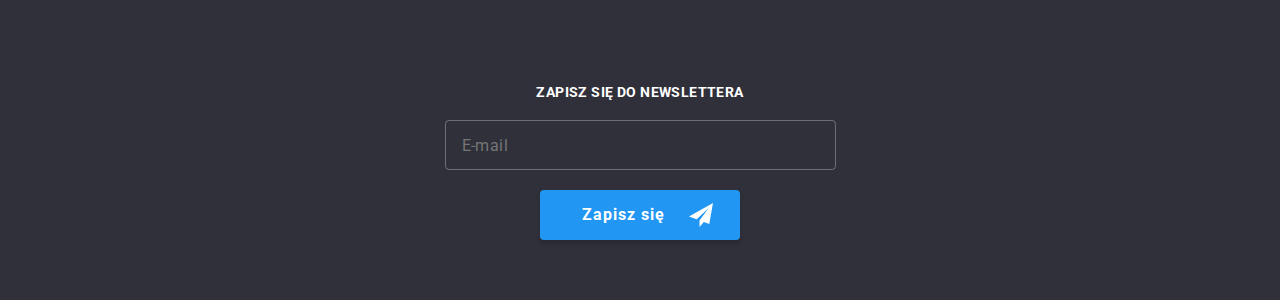
==== commit 2f59e035: "tablet done" ====
--- a/index.html
+++ b/index.html
@@ -19,7 +19,7 @@
             <div class ="container">
                <a class="logo link" href="index.html"><span class="logo__accent-text">Web</span>Studio</a>
                <nav class="navigation">
-                  <ul class="menu list">
+                  <ul class="menu__list list">
                      <li class="menu__item">
                         <a class="menu__link current link " href="index.html">Agencja</a>
                      </li>
@@ -31,22 +31,19 @@
                      </li>
                   </ul>
                </nav>
-               <button class="hamburger">
-                 <div class="bar"></div>
-               </button>
-               <div class="header__contact">
-                  <ul class="header__list list">
-                     <li>
-                        <a class="contact__link link" href="mailto:info@devstudio.com">
-                           <svg class="mail__icon">
+               <div class="contact__container">
+                  <ul class="contact__list list">
+                     <li class="contact__item">
+                        <a class="contact__link link " href="mailto:info@devstudio.com">
+                           <svg class="contact__icon" width="16" height="12">
                               <use href="./images/icons.svg#icon-mail"></use>
                            </svg>
                            <span>info@devstudio.com</span>
                         </a>
                      </li>
-                     <li>
+                     <li class="contact__item">
                         <a class="contact__link link" href="tel:+48111111111">
-                           <svg class="smartphone__icon">
+                           <svg class="contact__icon" width="10" height="16">
                               <use href="./images/icons.svg#icon-smartphone"></use>
                            </svg>
                            <span>+48 111 111 111</span>
@@ -167,11 +164,27 @@
                <ul class="our-team__list list">
                   <li class="our-team__item">
                      <div class="our-team__grid">
-                     <picture>
-                     <img class="our-team__photo"
-                        src="images/team-member-1-mobile.jpg"
-                        alt="Mężczyzna w okularach, ubrany w bordową koszulę"/>
-                     </picture>
+                        <picture>
+                           <source
+                             srcset="
+                               ./images/team-member-1.jpg 1x,
+                               ./images/team-member-1@2x.jpg 2x
+                             "
+                             media="(min-width: 1200px)"
+                           />
+                           <source
+                             srcset="
+                             ./images/team-member-1-tablet.jpg 1x,
+                             ./images/team-member-1-tablet@2x.jpg 2x
+                             "
+                             media="(min-width: 768px)"
+                           />
+                           <img
+                             src="./images/team-member-1-mobile.jpg"
+                             srcset="./images/team-member-1-mobile@2x.jpg 2x"
+                             alt="Mężczyzna w okularach, ubrany w koszulę"
+                           />
+                         </picture>
                      <p class="our-team__member-name">John Doe</p>
                      <p class="our-team__member-role">Product Designer</p>
                      <ul class="social__list list">
@@ -208,9 +221,27 @@
                   </li>
                   <li class="our-team__item">
                      <div class="our-team__grid">
-                     <img class="our-team__photo"
-                        src="images/team-member-2-mobile.jpg"
-                        alt="Kobieta w okularach, ubrana w marynarkę"/>
+                        <picture>
+                           <source
+                             srcset="
+                               ./images/team-member-2.jpg 1x,
+                               ./images/team-member-2@2x.jpg 2x
+                             "
+                             media="(min-width: 1200px)"
+                           />
+                           <source
+                             srcset="
+                             ./images/team-member-2-tablet.jpg 1x,
+                             ./images/team-member-2-tablet@2x.jpg 2x
+                             "
+                             media="(min-width: 768px)"
+                           />
+                           <img
+                             src="./images/team-member-2-mobile.jpg"
+                             srcset="./images/team-member-2-mobile@2x.jpg 2x"
+                             alt="Kobieta w okularach, ubrana w marynarkę"
+                           />
+                         </picture>
                      <p class="our-team__member-name">John Doe</p>
                      <p class="our-team__member-role">Frontend Developer</p>
                      <ul class="social__list list">
@@ -247,9 +278,27 @@
                   </li>
                   <li class="our-team__item">
                      <div class="our-team__grid">
-                     <img class="our-team__photo"
-                        src="images/team-member-3-mobile.jpg"
-                        alt="Męzczyzna ubrany w błękitną koszulę"/>
+                        <picture>
+                           <source
+                             srcset="
+                               ./images/team-member-3.jpg 1x,
+                               ./images/team-member-3@2x.jpg 2x
+                             "
+                             media="(min-width: 1200px)"
+                           />
+                           <source
+                             srcset="
+                             ./images/team-member-3-tablet.jpg 1x,
+                             ./images/team-member-3-tablet@2x.jpg 2x
+                             "
+                             media="(min-width: 768px)"
+                           />
+                           <img
+                             src="./images/team-member-3-mobile.jpg"
+                             srcset="./images/team-member-3-mobile@2x.jpg 2x"
+                             alt="Męzczyzna ubrany w błękitną koszulę"
+                           />
+                         </picture>
                      <p class="our-team__member-name">John Doe</p>
                      <p class="our-team__member-role">Frontend Developer</p>
                      <ul class="social__list list">
@@ -285,10 +334,27 @@
                   </li>
                   <li class="our-team__item">
                      <div class="our-team__grid">
-                     <img class="our-team__photo"
-                        src="images/team-member-4-mobile.jpg"
-                        alt="Mężczyzna w okularach, ubrany w czarny T-shirt"
-                        />
+                        <picture>
+                           <source
+                             srcset="
+                               ./images/team-member-4.jpg 1x,
+                               ./images/team-member-4@2x.jpg 2x
+                             "
+                             media="(min-width: 1200px)"
+                           />
+                           <source
+                             srcset="
+                             ./images/team-member-4-tablet.jpg 1x,
+                             ./images/team-member-4-tablet@2x.jpg 2x
+                             "
+                             media="(min-width: 768px)"
+                           />
+                           <img
+                             src="./images/team-member-4-mobile.jpg"
+                             srcset="./images/team-member-4-mobile@2x.jpg 2x"
+                             alt="Mężczyzna w okularach, ubrany w czarny T-shirt"
+                           />
+                         </picture>
                      <p class="our-team__member-name">John Doe</p>
                      <p class="our-team__member-role">UI Designer</p>
                      <ul class="social__list list">
--- a/css/main.min.css
+++ b/css/main.min.css
@@ -1,3 +1,3 @@
 .visually-hidden{position:absolute !important;clip:rect(1px, 1px, 1px, 1px);clip:rect(1px, 1px, 1px, 1px);padding:0 !important;border:0 !important;height:1px !important;width:1px !important;overflow:hidden}:root{--main-font: 'Roboto', sans-serif;--secondary-font: 'Raleway', sans-serif;--main-color: #2196F3
-}body{font-family:var(--main-font);background-color:#fff}h1,h2,h3,h4,h5,h6{margin:0;padding:0}ul,ol{margin:0;padding:0}p{margin:0;padding:0}img{display:block}.list{list-style:none}.link{text-decoration:none}.container{width:100%;max-width:1200px;padding:0px 15px;margin:0 auto}@media screen and (max-width: 767px){.section{padding-top:60px;padding-bottom:60px}}@media screen and (min-width: 768px) and (max-width: 1199px){.section{padding-top:40px;padding-bottom:40px}}@media screen and (min-width: 1200px){.section{padding-top:94px;padding-bottom:94px}}.logo{font-family:var(--secondary-font);font-weight:700;font-size:26px;line-height:1.192;letter-spacing:0.03em;color:#000000}.logo__accent-text{color:var(--main-color)}.modal-btn{font-weight:700;font-size:16px;line-height:1.875;letter-spacing:0.06em;border:0;padding:10px 42px;background:var(--main-color);box-shadow:0px 4px 4px rgba(0,0,0,0.15);border-radius:4px;color:#FFFFFF;cursor:pointer;transition:250ms cubic-bezier(0.4, 0, 0.2, 1)}.modal-btn:focus,.modal-btn:hover{background:#757575}.modal-btn__portfolio{width:121px;height:38px;font-weight:500;font-size:16px;border:0;line-height:1.625;text-align:center;letter-spacing:0.03em;background:#F5F4FA;border-radius:4px;cursor:pointer;color:#212121;transition:250ms cubic-bezier(0.4, 0, 0.2, 1)}.modal-btn__portfolio:hover{font-weight:500;font-size:16px;line-height:26px;text-align:center;letter-spacing:0.03em;background:var(--main-color);border-radius:4px;color:#FFFFFF}.modal-btn__portfolio-list{display:flex;margin-bottom:50px}.modal-btn__portfolio-item:not(:last-child){margin-right:9px}.social__list{display:flex;align-items:center;justify-content:center;margin-bottom:30px}.social__list-item:not(:last-child){margin-right:10px}.social__icon{width:20px;height:20px}.social__list-link{display:flex;align-items:center;justify-content:center;width:44px;height:44px;border-radius:50%;fill:#AFB1B8;transition:250ms cubic-bezier(0.4, 0, 0.2, 1)}.social__list-link:hover,.social__list-link:focus{fill:#FFFFFF;background-color:var(--main-color);transition:250ms cubic-bezier(0.4, 0, 0.2, 1)}.backdrop{position:fixed;left:0;top:0;z-index:100;width:100%;height:100%;box-shadow:0px 1px 3px rgba(0,0,0,0.12),0px 1px 1px rgba(0,0,0,0.14),0px 2px 1px rgba(0,0,0,0.2);background:rgba(0,0,0,0.2);border-radius:4px;transition:all 500ms linear}.backdrop.is-hidden{transition:all 500ms linear}.backdrop.is-hidden .modal{transform:translate(-50%, -50%) scale(0);transition:transform 500ms linear 0ms}.modal{position:absolute;width:528px;min-height:581px;top:50%;left:50%;padding:40px;transform:translate(-50%, -50%) scale(1);background-color:#FFFFFF;box-shadow:0px 1px 3px rgba(0,0,0,0.12),0px 1px 1px rgba(0,0,0,0.14),0px 2px 1px rgba(0,0,0,0.2);border-radius:4px;transition:transform 500ms linear 500ms}.modal__form{display:flex;flex-direction:column}.modal__form-field{margin-bottom:10px}.modal_form-input-wrapper{position:relative;display:block;margin-top:4px}.modal__form-input{width:100%;height:40px;border:1px solid rgba(33,33,33,0.2);box-sizing:border-box;border-radius:4px;padding-left:42px;transition:border-color 250ms linear}.modal__form-input:focus{outline:none;border-color:var(--main-color)}.modal__form-input:focus+.modal__form-icon-image{color:var(--main-color)}.modal__form-icon-image{position:absolute;top:50%;left:13px;width:13px;height:13px;display:block;transform:translateY(-50%);transition:fill 250ms cubic-bezier(0.4, 0, 0.2, 1)}.modal__form-message{width:100%;height:120px;border:1px solid rgba(33,33,33,0.2);border-radius:4px;resize:none;transition:border-color 250ms linear;padding:12px 16px;margin-top:4px}.modal__form-message:focus{outline:none;border-color:var(--main-color)}.modal__form-policy-text{display:flex;margin-bottom:20px;color:#757575;font-size:14px;line-height:1.714;letter-spacing:0.03em;margin-bottom:30px;align-items:center}.modal__form-policy-text::before{display:inline-block;content:"";width:16px;height:15px;border:1px solid #000;border-radius:2px;margin-right:7px;transition:background-color 250ms cubic-bezier(0.4, 0, 0.2, 1)}.modal__form-policy:checked+.modal__form-policy-text::before{background-color:var(--main-color);border:none;background-image:url(../images/Vector.svg);background-repeat:no-repeat;background-position:center}.close-btn{position:absolute;top:8px;right:8px;width:30px;height:30px;cursor:pointer;background-color:transparent;border:1px solid rgba(0,0,0,0.1);border-radius:50%;transition:fill 250ms cubic-bezier(0.4, 0, 0.2, 1)}.close-btn-icon{position:relative;top:50%;left:50%;transform:translate(-50%, -50%) scale(1);width:30px;height:30px;cursor:pointer;background-color:transparent;transition:fill 250ms cubic-bezier(0.4, 0, 0.2, 1)}.is-hidden{opacity:0;visibility:hidden;pointer-events:none}.modal__form-header{font-weight:700;font-size:20px;line-height:1.15;text-align:center;letter-spacing:0.03em;margin-bottom:12px}.modal__btn-submit{display:block;width:200px;height:50px;border:0;background:var(--main-color);box-shadow:0px 4px 4px rgba(0,0,0,0.15);border-radius:4px;color:#FFFFFF;cursor:pointer;transition:250ms cubic-bezier(0.4, 0, 0.2, 1);font-weight:700;font-size:16px;line-height:1.875;align-items:center;text-align:center;letter-spacing:0.06em;margin:0 auto}.modal__btn-submit:hover,.modal__btn-submit:focus{background:#757575}.image__title{font-style:normal;font-weight:700;font-size:18px;line-height:2;letter-spacing:0.06em;margin-bottom:4px;padding-left:24px}.image__group{font-style:normal;font-weight:400;font-size:16px;line-height:1.875;letter-spacing:0.03em;padding-bottom:20px;padding-left:24px;color:#757575}.image__group:not(:nth-last-child(-3+n)){margin-bottom:20px}.box{position:relative;width:370px;height:294px;overflow:hidden;display:flex}.box:hover .portfolio__overlay{transform:translateY(0);transition:250ms cubic-bezier(0.4, 0, 0.2, 1)}.modal__form-newsletter{display:flex;margin-top:20px}.modal__form-icon-send{fill:#FFFFFF;width:24px;height:24px}.newsletter-form__input{width:358px;height:50px;background:#2F303A;border:1px solid rgba(255,255,255,0.3);filter:drop-shadow(0px 4px 4px rgba(0,0,0,0.15));border-radius:4px;margin-right:12px;padding-left:16px;outline:none;color:rgba(255,255,255,0.6)}.modal__btn-submit-newsletter{display:flex;width:200px;height:50px;border:0;background:var(--main-color);box-shadow:0px 4px 4px rgba(0,0,0,0.15);border-radius:4px;color:#FFFFFF;cursor:pointer;transition:250ms cubic-bezier(0.4, 0, 0.2, 1);font-weight:700;font-size:16px;line-height:1.875;letter-spacing:0.06em;justify-content:center;padding:10px}.btn__text{margin-right:24px}.address__link-direction{font-style:normal;font-weight:400;white-space:nowrap;font-size:14px;line-height:1.714;letter-spacing:0.03em;color:#FFFFFF;transition:250ms cubic-bezier(0.4, 0, 0.2, 1);text-decoration:none;margin-top:20px}.address__link-direction:hover{color:var(--main-color)}.address__link{font-style:normal;font-weight:400;font-size:14px;line-height:1.714;letter-spacing:0.03em;color:rgba(255,255,255,0.6);transition:250ms cubic-bezier(0.4, 0, 0.2, 1);text-decoration:none}.address__link:hover,.address__link:focus{color:var(--main-color)}.menu{display:flex}.menu__item:not(:last-child){margin-right:46px}.menu__link{font-style:normal;font-weight:500;font-size:14px;line-height:1.143;letter-spacing:0.02em;color:#212121;transition:250ms cubic-bezier(0.4, 0, 0.2, 1)}.menu__link:hover,.menu__link:focus{color:var(--main-color)}.secondary__header{font-weight:700;font-size:36px;line-height:1.667;letter-spacing:0.03em;margin-bottom:50px;text-align:center}.header{border-bottom:1px solid #ECECEC}.header .container{display:flex;padding-top:24px;padding-bottom:25px;align-items:center;justify-content:space-between}.header .logo{margin-right:93px}@media screen and (max-width: 768px){.navigation{display:none}.header__contact{display:none}}.header__list{display:flex;margin-left:auto}.hamburger{position:relative;display:block;width:35px;cursor:pointer;appearance:none;background:none;outline:none;border:none}.hamburger .bar,.hamburger::after,.hamburger::before{content:'';display:block;width:100%;height:2.67px;background-color:#000;margin:6px 0px;transition:0,4s}.header__mail:hover,.header__mail:focus{color:var(--main-color)}.header__phone-number:hover,.header__phone-number:focus{color:var(--main-color)}.current{color:var(--main-color);position:relative}.current::after{position:absolute;display:flex;content:'';background:#2196F3;width:100%;height:4px;border-radius:2px;top:46.3px}.mail__icon{width:16px;height:12px;margin-right:10px;margin-top:3px}.smartphone__icon{width:10px;height:16px;margin-right:10px;margin-left:50px}.contact__link{display:flex;font-style:normal;font-weight:500;font-size:14px;line-height:1.143;letter-spacing:0.02em;color:#757575;fill:#757575;transition:250ms cubic-bezier(0.4, 0, 0.2, 1)}.contact__link:hover,.contact__link:focus{color:var(--main-color);fill:var(--main-color)}.hero{background-image:linear-gradient(rgba(47,48,58,0.4), rgba(47,48,58,0.4)),url("../images/hero-bg-mobile.jpg");background-repeat:no-repeat;background-size:cover;background-color:#2f303a;border:1px solid #000000;box-shadow:0px 4px 4px rgba(0,0,0,0.25)}.hero .container{display:flex;flex-direction:column;align-items:center;padding-top:118px;padding-bottom:118px}@media screen and (min-device-pixel-ratio: 2), screen and (min-resolution: 192dpi), screen and (min-resolution: 2dppx){.hero{background-image:linear-gradient(rgba(47,48,58,0.4), rgba(47,48,58,0.4)),url("../images/hero-bg-mobile@2x.jpg")}}.hero__header{font-weight:900;font-size:26px;line-height:1.615;letter-spacing:0.06em;text-transform:uppercase;margin-bottom:30px;color:#FFFFFF;text-align:center}.hero__modal-btn{padding:10px 42px;background:var(--main-color);box-shadow:0px 4px 4px rgba(0,0,0,0.15);border-radius:4px;border:0;color:#ffffff;font-weight:700;font-size:16px;line-height:1.870;cursor:pointer}.content .container{display:flex;justify-content:center}.content__list{display:flex;flex-direction:column}.content__item{display:flex;flex-direction:column;width:100%}.content__item:not(:last-child){margin-bottom:30px}.content__container{background:#f5f4fa;border-radius:4px;display:flex;justify-content:center;align-items:center;margin-bottom:30px;padding-top:25px;padding-bottom:25px;padding-left:inherit}.content__title{text-align:start;font-weight:700;font-size:14px;line-height:1.143;letter-spacing:0.03em;text-transform:uppercase;margin-bottom:10px}.content__description{font-weight:400;font-size:14px;line-height:1.714;letter-spacing:0.03em;color:#757575}@media screen and (min-width: 768px){.content__list{flex-direction:row;flex-wrap:wrap;justify-content:center}}@media screen and (max-width: 1199px){.about-us{display:none}}.about-us__content{display:flex;position:relative}.about-us__text{display:flex;position:absolute;font-weight:700;font-size:14px;line-height:1.143;align-items:center;justify-content:center;letter-spacing:0.03em;text-transform:uppercase;color:#FFFFFF;width:370px;height:70px;background:rgba(47,48,58,0.8);bottom:0}.about-us__item:not(:last-child){margin-right:30px}.about-us__list{display:flex}.our-team{background:#F5F4FA}.our-team__list{display:flex;flex-direction:column;justify-content:center;align-items:center}.our-team__item{margin-bottom:30px}.our-team__grid{padding-bottom:30px;background:#ffffff;box-shadow:0px 1px 3px rgba(0,0,0,0.12),0px 1px 1px rgba(0,0,0,0.14),0px 2px 1px rgba(0,0,0,0.2);border-radius:0px 0px 4px 4px;max-width:450px}.our-team__member-name{font-weight:500;font-size:16px;line-height:1.188;letter-spacing:0.03em;margin-top:30px;margin-bottom:10px;text-align:center}.our-team__member-role{font-weight:400;font-size:16px;line-height:1.188;letter-spacing:0.03em;text-align:center;padding-bottom:16px;color:#757575}.our-clients .container{display:flex;flex-direction:column;width:100%}.company__list{display:flex;justify-content:center;flex-wrap:wrap;list-style:none}.company__list-item{display:flex;flex-direction:row;max-width:210px;padding:16px 32px;border:1px solid #afb1b8;box-sizing:border-box;border-radius:4px;align-items:center;justify-content:center}.company__list-item:hover,.company__list-item:focus{border-color:#2196f3}.company__list-link{fill:#afb1b8;transition:fill 250ms cubic-bezier(0.4, 0, 0.2, 1)}.company__list-link:hover,.company__list-link:focus{fill:#2196f3}.company__icon{width:106px;height:60px}@media screen and (max-width: 480px){.company__list-item:nth-child(-n+4){margin-bottom:30px}.company__list-item:nth-child(2n+1){margin-right:30px}}@media screen and (min-width: 768px) and (max-width: 1199px){.company__list-item{width:226px;margin-right:30px;margin-bottom:30px}}.footer{background:#2F303A}.footer .logo{color:#ffffff;align-items:center}.footer__contact{padding-top:60px;padding-bottom:20px;text-align:center}.footer__address{display:flex;flex-direction:column}.footer__address:not(:last-child){padding-bottom:8px}.footer__socials{display:flex;flex-direction:column;text-align:center}.footer__text{font-weight:500;font-size:14px;line-height:1.143;letter-spacing:0.03em;text-transform:uppercase;color:#fff}.footer__list{margin-top:20px;display:flex;align-items:center;justify-content:center}.footer__list-item:not(:last-child){margin-right:10px}.footer__icon{width:20px;height:20px}.footer__list-link{display:flex;align-items:center;justify-content:center;width:44px;height:44px;border-radius:50%;fill:#fff;background-color:rgba(255,255,255,0.1);transition:250ms cubic-bezier(0.4, 0, 0.2, 1)}.footer__list-link:hover,.footer__list-link:focus{fill:#FFFFFF;background-color:var(--main-color)}.footer__newsletter{display:flex;flex-direction:column}.footer__form{display:flex;flex-direction:column;justify-content:center;align-items:center}.footer__form-field{display:flex;flex-direction:column;text-align:center;font-weight:700;font-size:14px;line-height:1.143;letter-spacing:0.03em;text-transform:uppercase;color:#ffffff;padding-top:72px}.footer__form-input{margin-top:20px;min-width:391px;height:50px;border:1px solid rgba(255,255,255,0.3);border-radius:4px;background-color:transparent;font-size:16px;line-height:1.25;letter-spacing:0.03em;color:rgba(255,255,255,0.6);outline:none;padding-left:16px;margin-bottom:20px}.footer__form-btn{min-width:200px;min-height:50px;padding-left:42px;padding-top:10px;padding-bottom:10px;background:#2196f3;box-shadow:0px 4px 4px rgba(0,0,0,0.15);border-radius:4px;border:0;font-size:16px;font-weight:700;line-height:1.87;display:flex;align-items:center;letter-spacing:0.06em;color:#ffffff;cursor:pointer;fill:#FFFFFF;margin-bottom:60px}.register{margin-right:24px}.portfolio__list{display:flex;flex-wrap:wrap;justify-content:space-between}.portfolio__item{background:#FFFFFF;border:1px solid #EEEEEE;margin-bottom:30px}.portfolio__overlay{position:absolute;top:0;left:0;width:100%;height:100%;font-weight:400;font-size:18px;line-height:1.556;letter-spacing:0.03em;color:#FFFFFF;background:rgba(33,150,243,0.9);overflow:hidden;transform:translateY(100%);display:flex;align-items:center;padding-left:24px}
+}body{font-family:var(--main-font);background-color:#fff}h1,h2,h3,h4,h5,h6{margin:0;padding:0}ul,ol{margin:0;padding:0}p{margin:0;padding:0}img{display:block}.list{list-style:none}.link{text-decoration:none}.container{width:100%;max-width:1200px;padding:0px 15px;margin:0 auto}@media screen and (max-width: 767px){.section{padding-top:60px;padding-bottom:60px}}@media screen and (min-width: 768px) and (max-width: 1199px){.section{padding-top:40px;padding-bottom:40px}}@media screen and (min-width: 1200px){.section{padding-top:94px;padding-bottom:94px}}.logo{font-family:var(--secondary-font);font-weight:700;font-size:26px;line-height:1.192;letter-spacing:0.03em;color:#000000}.logo__accent-text{color:var(--main-color)}.modal-btn{font-weight:700;font-size:16px;line-height:1.875;letter-spacing:0.06em;border:0;padding:10px 42px;background:var(--main-color);box-shadow:0px 4px 4px rgba(0,0,0,0.15);border-radius:4px;color:#FFFFFF;cursor:pointer;transition:250ms cubic-bezier(0.4, 0, 0.2, 1)}.modal-btn:focus,.modal-btn:hover{background:#757575}.modal-btn__portfolio{width:121px;height:38px;font-weight:500;font-size:16px;border:0;line-height:1.625;text-align:center;letter-spacing:0.03em;background:#F5F4FA;border-radius:4px;cursor:pointer;color:#212121;transition:250ms cubic-bezier(0.4, 0, 0.2, 1)}.modal-btn__portfolio:hover{font-weight:500;font-size:16px;line-height:26px;text-align:center;letter-spacing:0.03em;background:var(--main-color);border-radius:4px;color:#FFFFFF}.modal-btn__portfolio-list{display:flex;margin-bottom:50px}.modal-btn__portfolio-item:not(:last-child){margin-right:9px}.social__list{display:flex;align-items:center;justify-content:center;margin-bottom:30px}.social__list-item:not(:last-child){margin-right:10px}.social__icon{width:20px;height:20px}.social__list-link{display:flex;align-items:center;justify-content:center;width:44px;height:44px;border-radius:50%;fill:#AFB1B8;transition:250ms cubic-bezier(0.4, 0, 0.2, 1)}.social__list-link:hover,.social__list-link:focus{fill:#FFFFFF;background-color:var(--main-color);transition:250ms cubic-bezier(0.4, 0, 0.2, 1)}.backdrop{position:fixed;left:0;top:0;z-index:100;width:100%;height:100%;box-shadow:0px 1px 3px rgba(0,0,0,0.12),0px 1px 1px rgba(0,0,0,0.14),0px 2px 1px rgba(0,0,0,0.2);background:rgba(0,0,0,0.2);border-radius:4px;transition:all 500ms linear}.backdrop.is-hidden{transition:all 500ms linear}.backdrop.is-hidden .modal{transform:translate(-50%, -50%) scale(0);transition:transform 500ms linear 0ms}.modal{position:absolute;width:528px;min-height:581px;top:50%;left:50%;padding:40px;transform:translate(-50%, -50%) scale(1);background-color:#FFFFFF;box-shadow:0px 1px 3px rgba(0,0,0,0.12),0px 1px 1px rgba(0,0,0,0.14),0px 2px 1px rgba(0,0,0,0.2);border-radius:4px;transition:transform 500ms linear 500ms}.modal__form{display:flex;flex-direction:column}.modal__form-field{margin-bottom:10px}.modal_form-input-wrapper{position:relative;display:block;margin-top:4px}.modal__form-input{width:100%;height:40px;border:1px solid rgba(33,33,33,0.2);box-sizing:border-box;border-radius:4px;padding-left:42px;transition:border-color 250ms linear}.modal__form-input:focus{outline:none;border-color:var(--main-color)}.modal__form-input:focus+.modal__form-icon-image{color:var(--main-color)}.modal__form-icon-image{position:absolute;top:50%;left:13px;width:13px;height:13px;display:block;transform:translateY(-50%);transition:fill 250ms cubic-bezier(0.4, 0, 0.2, 1)}.modal__form-message{width:100%;height:120px;border:1px solid rgba(33,33,33,0.2);border-radius:4px;resize:none;transition:border-color 250ms linear;padding:12px 16px;margin-top:4px}.modal__form-message:focus{outline:none;border-color:var(--main-color)}.modal__form-policy-text{display:flex;margin-bottom:20px;color:#757575;font-size:14px;line-height:1.714;letter-spacing:0.03em;margin-bottom:30px;align-items:center}.modal__form-policy-text::before{display:inline-block;content:"";width:16px;height:15px;border:1px solid #000;border-radius:2px;margin-right:7px;transition:background-color 250ms cubic-bezier(0.4, 0, 0.2, 1)}.modal__form-policy:checked+.modal__form-policy-text::before{background-color:var(--main-color);border:none;background-image:url(../images/Vector.svg);background-repeat:no-repeat;background-position:center}.close-btn{position:absolute;top:8px;right:8px;width:30px;height:30px;cursor:pointer;background-color:transparent;border:1px solid rgba(0,0,0,0.1);border-radius:50%;transition:fill 250ms cubic-bezier(0.4, 0, 0.2, 1)}.close-btn-icon{position:relative;top:50%;left:50%;transform:translate(-50%, -50%) scale(1);width:30px;height:30px;cursor:pointer;background-color:transparent;transition:fill 250ms cubic-bezier(0.4, 0, 0.2, 1)}.is-hidden{opacity:0;visibility:hidden;pointer-events:none}.modal__form-header{font-weight:700;font-size:20px;line-height:1.15;text-align:center;letter-spacing:0.03em;margin-bottom:12px}.modal__btn-submit{display:block;width:200px;height:50px;border:0;background:var(--main-color);box-shadow:0px 4px 4px rgba(0,0,0,0.15);border-radius:4px;color:#FFFFFF;cursor:pointer;transition:250ms cubic-bezier(0.4, 0, 0.2, 1);font-weight:700;font-size:16px;line-height:1.875;align-items:center;text-align:center;letter-spacing:0.06em;margin:0 auto}.modal__btn-submit:hover,.modal__btn-submit:focus{background:#757575}.image__title{font-style:normal;font-weight:700;font-size:18px;line-height:2;letter-spacing:0.06em;margin-bottom:4px;padding-left:24px}.image__group{font-style:normal;font-weight:400;font-size:16px;line-height:1.875;letter-spacing:0.03em;padding-bottom:20px;padding-left:24px;color:#757575}.image__group:not(:nth-last-child(-3+n)){margin-bottom:20px}.box{position:relative;width:370px;height:294px;overflow:hidden;display:flex}.box:hover .portfolio__overlay{transform:translateY(0);transition:250ms cubic-bezier(0.4, 0, 0.2, 1)}.modal__form-newsletter{display:flex;margin-top:20px}.modal__form-icon-send{fill:#FFFFFF;width:24px;height:24px}.newsletter-form__input{width:358px;height:50px;background:#2F303A;border:1px solid rgba(255,255,255,0.3);filter:drop-shadow(0px 4px 4px rgba(0,0,0,0.15));border-radius:4px;margin-right:12px;padding-left:16px;outline:none;color:rgba(255,255,255,0.6)}.modal__btn-submit-newsletter{display:flex;width:200px;height:50px;border:0;background:var(--main-color);box-shadow:0px 4px 4px rgba(0,0,0,0.15);border-radius:4px;color:#FFFFFF;cursor:pointer;transition:250ms cubic-bezier(0.4, 0, 0.2, 1);font-weight:700;font-size:16px;line-height:1.875;letter-spacing:0.06em;justify-content:center;padding:10px}.btn__text{margin-right:24px}.address__link-direction{font-style:normal;font-weight:400;white-space:nowrap;font-size:14px;line-height:1.714;letter-spacing:0.03em;color:#FFFFFF;transition:250ms cubic-bezier(0.4, 0, 0.2, 1);text-decoration:none;margin-top:20px}.address__link-direction:hover{color:var(--main-color)}.address__link{font-style:normal;font-weight:400;font-size:14px;line-height:1.714;letter-spacing:0.03em;color:rgba(255,255,255,0.6);transition:250ms cubic-bezier(0.4, 0, 0.2, 1);text-decoration:none}.address__link:hover,.address__link:focus{color:var(--main-color)}.menu__list{display:flex}.menu__item:not(:last-child){margin-right:46px}.menu__link{font-weight:500;font-size:14px;line-height:1.143;letter-spacing:0.02em;color:#212121;transition:250ms cubic-bezier(0.4, 0, 0.2, 1)}.menu__link:hover,.menu__link:focus{color:var(--main-color)}.menu__link.current{color:var(--main-color)}.secondary__header{font-weight:700;font-size:36px;line-height:1.667;letter-spacing:0.03em;margin-bottom:50px;text-align:center}.contact__container{display:flex}.contact__item{align-items:center;display:flex}.contact__item:not(:last-child){margin-right:30px}.contact__link{display:flex;font-weight:500;font-size:14px;line-height:1.143;letter-spacing:0.02em;color:#757575;fill:#757575;transition:color 250ms cubic-bezier(0.4, 0, 0.2, 1),fill 250ms cubic-bezier(0.4, 0, 0.2, 1)}.contact__link:hover,.contact__link:focus{color:var(--main-color);fill:var(--main-color)}.contact__icon{display:flex;margin-right:10px;align-items:center;justify-content:center}@media screen and (max-width: 767px){.contact__container{display:none}}@media screen and (min-width: 768px){.contact__list{display:flex}}@media screen and (min-width: 768px) and (max-width: 1199px){.contact__list{display:flex;flex-direction:column;position:absolute;right:0px;top:21px}.contact__list .contact__item:not(:last-child){margin-bottom:10px}}@media screen and (min-width: 768px) and (max-width: 1199px){.contact__container:not(:last-child){margin-bottom:10px}}@media screen and (min-width: 1200px){.contact__container{flex-direction:row;margin-left:345px}}.header{border-bottom:1px solid #ECECEC}.header .container{display:flex;padding-top:24px;padding-bottom:25px;align-items:center}.header .logo{margin-right:93px}@media screen and (max-width: 767px){.navigation{display:none}}.current::after{content:"";display:block;width:100%;height:4px;border-radius:2px;background-color:#2196f3;position:relative;top:30px}.hero{background-image:linear-gradient(rgba(47,48,58,0.4), rgba(47,48,58,0.4)),url("../images/hero-bg-mobile.jpg");background-repeat:no-repeat;background-size:cover;background-color:#2f303a;border:1px solid #000000;box-shadow:0px 4px 4px rgba(0,0,0,0.25)}.hero .container{display:flex;flex-direction:column;align-items:center;padding-top:118px;padding-bottom:118px}.hero__header{font-weight:900;font-size:26px;line-height:1.615;letter-spacing:0.06em;text-transform:uppercase;margin-bottom:30px;color:#FFFFFF;text-align:center}.hero__modal-btn{padding:10px 42px;background:var(--main-color);box-shadow:0px 4px 4px rgba(0,0,0,0.15);border-radius:4px;border:0;color:#ffffff;font-weight:700;font-size:16px;line-height:1.870;cursor:pointer}@media screen and (min-device-pixel-ratio: 2), screen and (min-resolution: 192dpi), screen and (min-resolution: 2dppx){.hero{background-image:linear-gradient(rgba(47,48,58,0.4), rgba(47,48,58,0.4)),url("../images/hero-bg-mobile@2x.jpg")}}@media screen and (min-width: 768px){.hero{background-image:linear-gradient(rgba(47,48,58,0.4), rgba(47,48,58,0.4)),url("../images/hero-bg-tablet.jpg")}}@media screen and (min-device-pixel-ratio: 2) and (min-width: 768px), screen and (min-resolution: 192dpi) and (min-width: 768px), screen and (min-resolution: 2dppx) and (min-width: 768px){.hero{background-image:linear-gradient(rgba(47,48,58,0.4), rgba(47,48,58,0.4)),url("../images/hero-bg-tablet@2x.jpg")}}.content .container{display:flex;justify-content:center}.content__list{display:flex;flex-direction:column}.content__item{display:flex;flex-direction:column;width:100%}.content__item:not(:last-child){margin-bottom:30px}.content__container{background:#f5f4fa;border-radius:4px;display:flex;justify-content:center;align-items:center;margin-bottom:30px;padding-top:25px;padding-bottom:25px;padding-left:inherit}.content__title{text-align:start;font-weight:700;font-size:14px;line-height:1.143;letter-spacing:0.03em;text-transform:uppercase;margin-bottom:10px}.content__description{font-weight:400;font-size:14px;line-height:1.714;letter-spacing:0.03em;color:#757575;max-width:450px}@media screen and (min-width: 768px){.content__list{flex-direction:row;flex-wrap:wrap;justify-content:center}.content__item{max-width:47%}.content__item:nth-child(odd){margin-right:30px}.content__description{min-width:354px}}@media screen and (max-width: 1199px){.about-us{display:none}}.about-us__content{display:flex;position:relative}.about-us__text{display:flex;position:absolute;font-weight:700;font-size:14px;line-height:1.143;align-items:center;justify-content:center;letter-spacing:0.03em;text-transform:uppercase;color:#FFFFFF;width:370px;height:70px;background:rgba(47,48,58,0.8);bottom:0}.about-us__item:not(:last-child){margin-right:30px}.about-us__list{display:flex}.our-team{background:#F5F4FA}.our-team__list{display:flex;flex-direction:column;justify-content:center;align-items:center}.our-team__item{margin-bottom:30px}.our-team__grid{padding-bottom:30px;background:#ffffff;box-shadow:0px 1px 3px rgba(0,0,0,0.12),0px 1px 1px rgba(0,0,0,0.14),0px 2px 1px rgba(0,0,0,0.2);border-radius:0px 0px 4px 4px;max-width:450px}.our-team__member-name{font-weight:500;font-size:16px;line-height:1.188;letter-spacing:0.03em;margin-top:30px;margin-bottom:10px;text-align:center}.our-team__member-role{font-weight:400;font-size:16px;line-height:1.188;letter-spacing:0.03em;text-align:center;padding-bottom:16px;color:#757575}@media screen and (min-width: 768px){.our-team__list{flex-direction:row;flex-wrap:wrap;justify-content:center}.our-team__item:nth-child(odd){margin-right:30px}}.our-clients .container{display:flex;flex-direction:column;width:100%}.company__list{display:flex;justify-content:center;flex-wrap:wrap;list-style:none}.company__list-item{display:flex;flex-direction:row;max-width:210px;padding:16px 32px;border:1px solid #afb1b8;box-sizing:border-box;border-radius:4px;align-items:center;justify-content:center}.company__list-item:hover,.company__list-item:focus{border-color:#2196f3}.company__list-link{fill:#afb1b8;transition:fill 250ms cubic-bezier(0.4, 0, 0.2, 1)}.company__list-link:hover,.company__list-link:focus{fill:#2196f3}.company__icon{width:106px;height:60px}@media screen and (max-width: 480px){.company__list-item:nth-child(-n+4){margin-bottom:30px}.company__list-item:nth-child(2n+1){margin-right:30px}}@media screen and (min-width: 768px) and (max-width: 1199px){.company__list-item{width:226px;margin-right:30px;margin-bottom:30px}}.footer{background:#2F303A}.footer .logo{color:#ffffff;align-items:center}.footer__contact{padding-top:60px;padding-bottom:20px;text-align:center}.footer__address{display:flex;flex-direction:column}.footer__address:not(:last-child){padding-bottom:8px}.footer__socials{display:flex;flex-direction:column;text-align:center}.footer__text{font-weight:500;font-size:14px;line-height:1.143;letter-spacing:0.03em;text-transform:uppercase;color:#fff}.footer__list{margin-top:20px;display:flex;align-items:center;justify-content:center}.footer__list-item:not(:last-child){margin-right:10px}.footer__icon{width:20px;height:20px}.footer__list-link{display:flex;align-items:center;justify-content:center;width:44px;height:44px;border-radius:50%;fill:#fff;background-color:rgba(255,255,255,0.1);transition:250ms cubic-bezier(0.4, 0, 0.2, 1)}.footer__list-link:hover,.footer__list-link:focus{fill:#FFFFFF;background-color:var(--main-color)}.footer__newsletter{display:flex;flex-direction:column}.footer__form{display:flex;flex-direction:column;justify-content:center;align-items:center}.footer__form-field{display:flex;flex-direction:column;text-align:center;font-weight:700;font-size:14px;line-height:1.143;letter-spacing:0.03em;text-transform:uppercase;color:#ffffff;padding-top:72px}.footer__form-input{margin-top:20px;min-width:391px;height:50px;border:1px solid rgba(255,255,255,0.3);border-radius:4px;background-color:transparent;font-size:16px;line-height:1.25;letter-spacing:0.03em;color:rgba(255,255,255,0.6);outline:none;padding-left:16px;margin-bottom:20px}.footer__form-btn{min-width:200px;min-height:50px;padding-left:42px;padding-top:10px;padding-bottom:10px;background:#2196f3;box-shadow:0px 4px 4px rgba(0,0,0,0.15);border-radius:4px;border:0;font-size:16px;font-weight:700;line-height:1.87;display:flex;align-items:center;letter-spacing:0.06em;color:#ffffff;cursor:pointer;fill:#FFFFFF;margin-bottom:60px}.register{margin-right:24px}@media screen and (min-width: 768px){.footer .container{display:flex;flex-direction:row;flex-wrap:wrap}.footer__contact{flex:1 1 0}.footer__socials{flex:1 1 0;padding-top:65px}.footer__newsletter{flex:100%;order:3;margin-top:0}}.portfolio__list{display:flex;flex-wrap:wrap;justify-content:space-between}.portfolio__item{background:#FFFFFF;border:1px solid #EEEEEE;margin-bottom:30px}.portfolio__overlay{position:absolute;top:0;left:0;width:100%;height:100%;font-weight:400;font-size:18px;line-height:1.556;letter-spacing:0.03em;color:#FFFFFF;background:rgba(33,150,243,0.9);overflow:hidden;transform:translateY(100%);display:flex;align-items:center;padding-left:24px}
 /*# sourceMappingURL=main.min.css.map */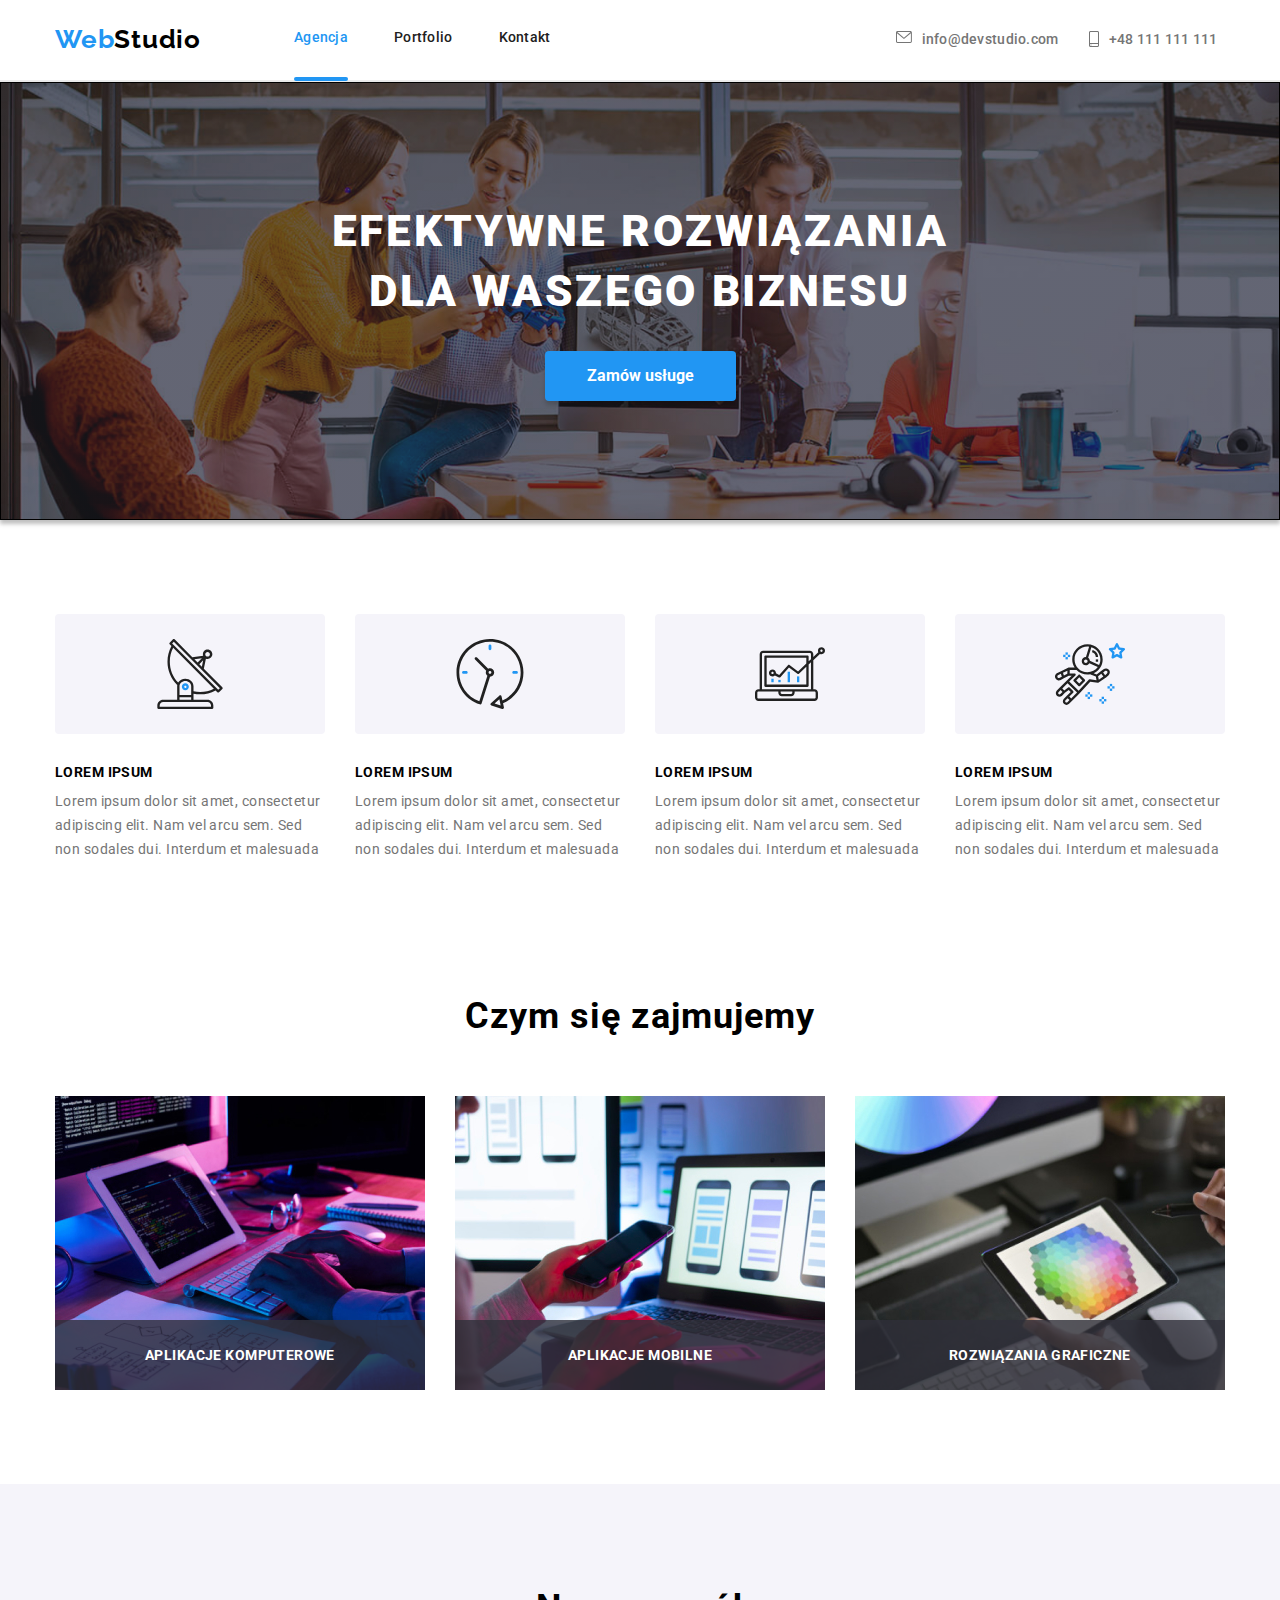
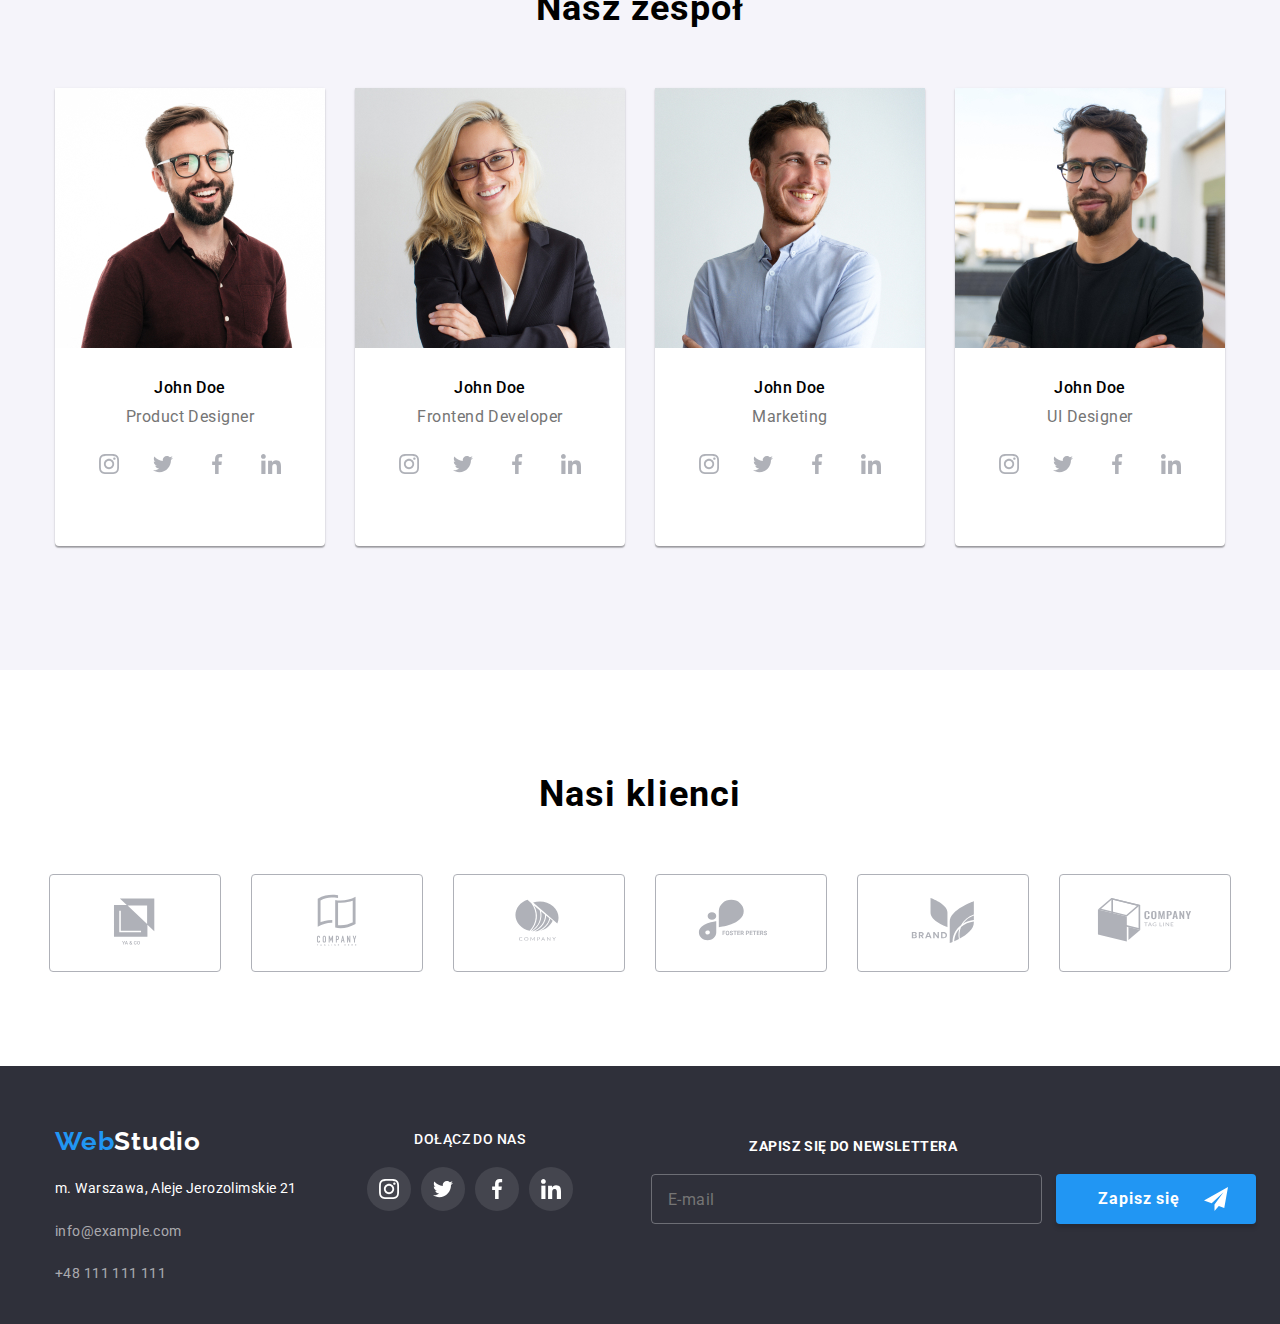
==== commit 41f4f9b4: "done" ====
--- a/index.html
+++ b/index.html
@@ -129,7 +129,8 @@
                   <li class="about-us__item">
                      <div class="about-us__content">
                      <img class="about-us__photo"
-                        src="images/about-us-img-1.jpg"
+                        src="images/about-us-1.jpg"
+                        srcset="images/about-us-1@2x.jpg 2x"
                         alt="Pisanie kodu na klawiaturze" width="370" height="294"
                         />
                         <p class="about-us__text">Aplikacje komputerowe</p>
@@ -138,7 +139,8 @@
                   <li class="about-us__item">
                      <div class="about-us__content">
                      <img class="about-us__photo"
-                        src="images/about-us-img-2.jpg"
+                        src="images/about-us-2.jpg"
+                        srcset="images/about-us-2@2x.jpg 2x"
                         alt="Dłonie osoby trzymającej telefon przy komputerze" width="370" height="294"
                         />
                         <p class="about-us__text">Aplikacje mobilne</p>
@@ -147,7 +149,8 @@
                   <li class="about-us__item">
                      <div class="about-us__content">
                      <img class="about-us__photo"
-                        src="images/about-us-img-3.jpg"
+                        src="images/about-us-3.jpg"
+                        srcset="images/about-us-3@2x.jpg 2x"
                         alt="Zbliżenie na tablet graficzny trzymany w dłoniach" width="370" height="294"
                         />
                         <p class="about-us__text">Rozwiązania graficzne</p>
@@ -300,7 +303,7 @@
                            />
                          </picture>
                      <p class="our-team__member-name">John Doe</p>
-                     <p class="our-team__member-role">Frontend Developer</p>
+                     <p class="our-team__member-role">Marketing</p>
                      <ul class="social__list list">
                         <li class="social__list-item">
                            <a class="social__list-link" href="#">
--- a/css/main.min.css
+++ b/css/main.min.css
@@ -1,3 +1,3 @@
 .visually-hidden{position:absolute !important;clip:rect(1px, 1px, 1px, 1px);clip:rect(1px, 1px, 1px, 1px);padding:0 !important;border:0 !important;height:1px !important;width:1px !important;overflow:hidden}:root{--main-font: 'Roboto', sans-serif;--secondary-font: 'Raleway', sans-serif;--main-color: #2196F3
-}body{font-family:var(--main-font);background-color:#fff}h1,h2,h3,h4,h5,h6{margin:0;padding:0}ul,ol{margin:0;padding:0}p{margin:0;padding:0}img{display:block}.list{list-style:none}.link{text-decoration:none}.container{width:100%;max-width:1200px;padding:0px 15px;margin:0 auto}@media screen and (max-width: 767px){.section{padding-top:60px;padding-bottom:60px}}@media screen and (min-width: 768px) and (max-width: 1199px){.section{padding-top:40px;padding-bottom:40px}}@media screen and (min-width: 1200px){.section{padding-top:94px;padding-bottom:94px}}.logo{font-family:var(--secondary-font);font-weight:700;font-size:26px;line-height:1.192;letter-spacing:0.03em;color:#000000}.logo__accent-text{color:var(--main-color)}.modal-btn{font-weight:700;font-size:16px;line-height:1.875;letter-spacing:0.06em;border:0;padding:10px 42px;background:var(--main-color);box-shadow:0px 4px 4px rgba(0,0,0,0.15);border-radius:4px;color:#FFFFFF;cursor:pointer;transition:250ms cubic-bezier(0.4, 0, 0.2, 1)}.modal-btn:focus,.modal-btn:hover{background:#757575}.modal-btn__portfolio{width:121px;height:38px;font-weight:500;font-size:16px;border:0;line-height:1.625;text-align:center;letter-spacing:0.03em;background:#F5F4FA;border-radius:4px;cursor:pointer;color:#212121;transition:250ms cubic-bezier(0.4, 0, 0.2, 1)}.modal-btn__portfolio:hover{font-weight:500;font-size:16px;line-height:26px;text-align:center;letter-spacing:0.03em;background:var(--main-color);border-radius:4px;color:#FFFFFF}.modal-btn__portfolio-list{display:flex;margin-bottom:50px}.modal-btn__portfolio-item:not(:last-child){margin-right:9px}.social__list{display:flex;align-items:center;justify-content:center;margin-bottom:30px}.social__list-item:not(:last-child){margin-right:10px}.social__icon{width:20px;height:20px}.social__list-link{display:flex;align-items:center;justify-content:center;width:44px;height:44px;border-radius:50%;fill:#AFB1B8;transition:250ms cubic-bezier(0.4, 0, 0.2, 1)}.social__list-link:hover,.social__list-link:focus{fill:#FFFFFF;background-color:var(--main-color);transition:250ms cubic-bezier(0.4, 0, 0.2, 1)}.backdrop{position:fixed;left:0;top:0;z-index:100;width:100%;height:100%;box-shadow:0px 1px 3px rgba(0,0,0,0.12),0px 1px 1px rgba(0,0,0,0.14),0px 2px 1px rgba(0,0,0,0.2);background:rgba(0,0,0,0.2);border-radius:4px;transition:all 500ms linear}.backdrop.is-hidden{transition:all 500ms linear}.backdrop.is-hidden .modal{transform:translate(-50%, -50%) scale(0);transition:transform 500ms linear 0ms}.modal{position:absolute;width:528px;min-height:581px;top:50%;left:50%;padding:40px;transform:translate(-50%, -50%) scale(1);background-color:#FFFFFF;box-shadow:0px 1px 3px rgba(0,0,0,0.12),0px 1px 1px rgba(0,0,0,0.14),0px 2px 1px rgba(0,0,0,0.2);border-radius:4px;transition:transform 500ms linear 500ms}.modal__form{display:flex;flex-direction:column}.modal__form-field{margin-bottom:10px}.modal_form-input-wrapper{position:relative;display:block;margin-top:4px}.modal__form-input{width:100%;height:40px;border:1px solid rgba(33,33,33,0.2);box-sizing:border-box;border-radius:4px;padding-left:42px;transition:border-color 250ms linear}.modal__form-input:focus{outline:none;border-color:var(--main-color)}.modal__form-input:focus+.modal__form-icon-image{color:var(--main-color)}.modal__form-icon-image{position:absolute;top:50%;left:13px;width:13px;height:13px;display:block;transform:translateY(-50%);transition:fill 250ms cubic-bezier(0.4, 0, 0.2, 1)}.modal__form-message{width:100%;height:120px;border:1px solid rgba(33,33,33,0.2);border-radius:4px;resize:none;transition:border-color 250ms linear;padding:12px 16px;margin-top:4px}.modal__form-message:focus{outline:none;border-color:var(--main-color)}.modal__form-policy-text{display:flex;margin-bottom:20px;color:#757575;font-size:14px;line-height:1.714;letter-spacing:0.03em;margin-bottom:30px;align-items:center}.modal__form-policy-text::before{display:inline-block;content:"";width:16px;height:15px;border:1px solid #000;border-radius:2px;margin-right:7px;transition:background-color 250ms cubic-bezier(0.4, 0, 0.2, 1)}.modal__form-policy:checked+.modal__form-policy-text::before{background-color:var(--main-color);border:none;background-image:url(../images/Vector.svg);background-repeat:no-repeat;background-position:center}.close-btn{position:absolute;top:8px;right:8px;width:30px;height:30px;cursor:pointer;background-color:transparent;border:1px solid rgba(0,0,0,0.1);border-radius:50%;transition:fill 250ms cubic-bezier(0.4, 0, 0.2, 1)}.close-btn-icon{position:relative;top:50%;left:50%;transform:translate(-50%, -50%) scale(1);width:30px;height:30px;cursor:pointer;background-color:transparent;transition:fill 250ms cubic-bezier(0.4, 0, 0.2, 1)}.is-hidden{opacity:0;visibility:hidden;pointer-events:none}.modal__form-header{font-weight:700;font-size:20px;line-height:1.15;text-align:center;letter-spacing:0.03em;margin-bottom:12px}.modal__btn-submit{display:block;width:200px;height:50px;border:0;background:var(--main-color);box-shadow:0px 4px 4px rgba(0,0,0,0.15);border-radius:4px;color:#FFFFFF;cursor:pointer;transition:250ms cubic-bezier(0.4, 0, 0.2, 1);font-weight:700;font-size:16px;line-height:1.875;align-items:center;text-align:center;letter-spacing:0.06em;margin:0 auto}.modal__btn-submit:hover,.modal__btn-submit:focus{background:#757575}.image__title{font-style:normal;font-weight:700;font-size:18px;line-height:2;letter-spacing:0.06em;margin-bottom:4px;padding-left:24px}.image__group{font-style:normal;font-weight:400;font-size:16px;line-height:1.875;letter-spacing:0.03em;padding-bottom:20px;padding-left:24px;color:#757575}.image__group:not(:nth-last-child(-3+n)){margin-bottom:20px}.box{position:relative;width:370px;height:294px;overflow:hidden;display:flex}.box:hover .portfolio__overlay{transform:translateY(0);transition:250ms cubic-bezier(0.4, 0, 0.2, 1)}.modal__form-newsletter{display:flex;margin-top:20px}.modal__form-icon-send{fill:#FFFFFF;width:24px;height:24px}.newsletter-form__input{width:358px;height:50px;background:#2F303A;border:1px solid rgba(255,255,255,0.3);filter:drop-shadow(0px 4px 4px rgba(0,0,0,0.15));border-radius:4px;margin-right:12px;padding-left:16px;outline:none;color:rgba(255,255,255,0.6)}.modal__btn-submit-newsletter{display:flex;width:200px;height:50px;border:0;background:var(--main-color);box-shadow:0px 4px 4px rgba(0,0,0,0.15);border-radius:4px;color:#FFFFFF;cursor:pointer;transition:250ms cubic-bezier(0.4, 0, 0.2, 1);font-weight:700;font-size:16px;line-height:1.875;letter-spacing:0.06em;justify-content:center;padding:10px}.btn__text{margin-right:24px}.address__link-direction{font-style:normal;font-weight:400;white-space:nowrap;font-size:14px;line-height:1.714;letter-spacing:0.03em;color:#FFFFFF;transition:250ms cubic-bezier(0.4, 0, 0.2, 1);text-decoration:none;margin-top:20px}.address__link-direction:hover{color:var(--main-color)}.address__link{font-style:normal;font-weight:400;font-size:14px;line-height:1.714;letter-spacing:0.03em;color:rgba(255,255,255,0.6);transition:250ms cubic-bezier(0.4, 0, 0.2, 1);text-decoration:none}.address__link:hover,.address__link:focus{color:var(--main-color)}.menu__list{display:flex}.menu__item:not(:last-child){margin-right:46px}.menu__link{font-weight:500;font-size:14px;line-height:1.143;letter-spacing:0.02em;color:#212121;transition:250ms cubic-bezier(0.4, 0, 0.2, 1)}.menu__link:hover,.menu__link:focus{color:var(--main-color)}.menu__link.current{color:var(--main-color)}.secondary__header{font-weight:700;font-size:36px;line-height:1.667;letter-spacing:0.03em;margin-bottom:50px;text-align:center}.contact__container{display:flex}.contact__item{align-items:center;display:flex}.contact__item:not(:last-child){margin-right:30px}.contact__link{display:flex;font-weight:500;font-size:14px;line-height:1.143;letter-spacing:0.02em;color:#757575;fill:#757575;transition:color 250ms cubic-bezier(0.4, 0, 0.2, 1),fill 250ms cubic-bezier(0.4, 0, 0.2, 1)}.contact__link:hover,.contact__link:focus{color:var(--main-color);fill:var(--main-color)}.contact__icon{display:flex;margin-right:10px;align-items:center;justify-content:center}@media screen and (max-width: 767px){.contact__container{display:none}}@media screen and (min-width: 768px){.contact__list{display:flex}}@media screen and (min-width: 768px) and (max-width: 1199px){.contact__list{display:flex;flex-direction:column;position:absolute;right:0px;top:21px}.contact__list .contact__item:not(:last-child){margin-bottom:10px}}@media screen and (min-width: 768px) and (max-width: 1199px){.contact__container:not(:last-child){margin-bottom:10px}}@media screen and (min-width: 1200px){.contact__container{flex-direction:row;margin-left:345px}}.header{border-bottom:1px solid #ECECEC}.header .container{display:flex;padding-top:24px;padding-bottom:25px;align-items:center}.header .logo{margin-right:93px}@media screen and (max-width: 767px){.navigation{display:none}}.current::after{content:"";display:block;width:100%;height:4px;border-radius:2px;background-color:#2196f3;position:relative;top:30px}.hero{background-image:linear-gradient(rgba(47,48,58,0.4), rgba(47,48,58,0.4)),url("../images/hero-bg-mobile.jpg");background-repeat:no-repeat;background-size:cover;background-color:#2f303a;border:1px solid #000000;box-shadow:0px 4px 4px rgba(0,0,0,0.25)}.hero .container{display:flex;flex-direction:column;align-items:center;padding-top:118px;padding-bottom:118px}.hero__header{font-weight:900;font-size:26px;line-height:1.615;letter-spacing:0.06em;text-transform:uppercase;margin-bottom:30px;color:#FFFFFF;text-align:center}.hero__modal-btn{padding:10px 42px;background:var(--main-color);box-shadow:0px 4px 4px rgba(0,0,0,0.15);border-radius:4px;border:0;color:#ffffff;font-weight:700;font-size:16px;line-height:1.870;cursor:pointer}@media screen and (min-device-pixel-ratio: 2), screen and (min-resolution: 192dpi), screen and (min-resolution: 2dppx){.hero{background-image:linear-gradient(rgba(47,48,58,0.4), rgba(47,48,58,0.4)),url("../images/hero-bg-mobile@2x.jpg")}}@media screen and (min-width: 768px){.hero{background-image:linear-gradient(rgba(47,48,58,0.4), rgba(47,48,58,0.4)),url("../images/hero-bg-tablet.jpg")}}@media screen and (min-device-pixel-ratio: 2) and (min-width: 768px), screen and (min-resolution: 192dpi) and (min-width: 768px), screen and (min-resolution: 2dppx) and (min-width: 768px){.hero{background-image:linear-gradient(rgba(47,48,58,0.4), rgba(47,48,58,0.4)),url("../images/hero-bg-tablet@2x.jpg")}}.content .container{display:flex;justify-content:center}.content__list{display:flex;flex-direction:column}.content__item{display:flex;flex-direction:column;width:100%}.content__item:not(:last-child){margin-bottom:30px}.content__container{background:#f5f4fa;border-radius:4px;display:flex;justify-content:center;align-items:center;margin-bottom:30px;padding-top:25px;padding-bottom:25px;padding-left:inherit}.content__title{text-align:start;font-weight:700;font-size:14px;line-height:1.143;letter-spacing:0.03em;text-transform:uppercase;margin-bottom:10px}.content__description{font-weight:400;font-size:14px;line-height:1.714;letter-spacing:0.03em;color:#757575;max-width:450px}@media screen and (min-width: 768px){.content__list{flex-direction:row;flex-wrap:wrap;justify-content:center}.content__item{max-width:47%}.content__item:nth-child(odd){margin-right:30px}.content__description{min-width:354px}}@media screen and (max-width: 1199px){.about-us{display:none}}.about-us__content{display:flex;position:relative}.about-us__text{display:flex;position:absolute;font-weight:700;font-size:14px;line-height:1.143;align-items:center;justify-content:center;letter-spacing:0.03em;text-transform:uppercase;color:#FFFFFF;width:370px;height:70px;background:rgba(47,48,58,0.8);bottom:0}.about-us__item:not(:last-child){margin-right:30px}.about-us__list{display:flex}.our-team{background:#F5F4FA}.our-team__list{display:flex;flex-direction:column;justify-content:center;align-items:center}.our-team__item{margin-bottom:30px}.our-team__grid{padding-bottom:30px;background:#ffffff;box-shadow:0px 1px 3px rgba(0,0,0,0.12),0px 1px 1px rgba(0,0,0,0.14),0px 2px 1px rgba(0,0,0,0.2);border-radius:0px 0px 4px 4px;max-width:450px}.our-team__member-name{font-weight:500;font-size:16px;line-height:1.188;letter-spacing:0.03em;margin-top:30px;margin-bottom:10px;text-align:center}.our-team__member-role{font-weight:400;font-size:16px;line-height:1.188;letter-spacing:0.03em;text-align:center;padding-bottom:16px;color:#757575}@media screen and (min-width: 768px){.our-team__list{flex-direction:row;flex-wrap:wrap;justify-content:center}.our-team__item:nth-child(odd){margin-right:30px}}.our-clients .container{display:flex;flex-direction:column;width:100%}.company__list{display:flex;justify-content:center;flex-wrap:wrap;list-style:none}.company__list-item{display:flex;flex-direction:row;max-width:210px;padding:16px 32px;border:1px solid #afb1b8;box-sizing:border-box;border-radius:4px;align-items:center;justify-content:center}.company__list-item:hover,.company__list-item:focus{border-color:#2196f3}.company__list-link{fill:#afb1b8;transition:fill 250ms cubic-bezier(0.4, 0, 0.2, 1)}.company__list-link:hover,.company__list-link:focus{fill:#2196f3}.company__icon{width:106px;height:60px}@media screen and (max-width: 480px){.company__list-item:nth-child(-n+4){margin-bottom:30px}.company__list-item:nth-child(2n+1){margin-right:30px}}@media screen and (min-width: 768px) and (max-width: 1199px){.company__list-item{width:226px;margin-right:30px;margin-bottom:30px}}.footer{background:#2F303A}.footer .logo{color:#ffffff;align-items:center}.footer__contact{padding-top:60px;padding-bottom:20px;text-align:center}.footer__address{display:flex;flex-direction:column}.footer__address:not(:last-child){padding-bottom:8px}.footer__socials{display:flex;flex-direction:column;text-align:center}.footer__text{font-weight:500;font-size:14px;line-height:1.143;letter-spacing:0.03em;text-transform:uppercase;color:#fff}.footer__list{margin-top:20px;display:flex;align-items:center;justify-content:center}.footer__list-item:not(:last-child){margin-right:10px}.footer__icon{width:20px;height:20px}.footer__list-link{display:flex;align-items:center;justify-content:center;width:44px;height:44px;border-radius:50%;fill:#fff;background-color:rgba(255,255,255,0.1);transition:250ms cubic-bezier(0.4, 0, 0.2, 1)}.footer__list-link:hover,.footer__list-link:focus{fill:#FFFFFF;background-color:var(--main-color)}.footer__newsletter{display:flex;flex-direction:column}.footer__form{display:flex;flex-direction:column;justify-content:center;align-items:center}.footer__form-field{display:flex;flex-direction:column;text-align:center;font-weight:700;font-size:14px;line-height:1.143;letter-spacing:0.03em;text-transform:uppercase;color:#ffffff;padding-top:72px}.footer__form-input{margin-top:20px;min-width:391px;height:50px;border:1px solid rgba(255,255,255,0.3);border-radius:4px;background-color:transparent;font-size:16px;line-height:1.25;letter-spacing:0.03em;color:rgba(255,255,255,0.6);outline:none;padding-left:16px;margin-bottom:20px}.footer__form-btn{min-width:200px;min-height:50px;padding-left:42px;padding-top:10px;padding-bottom:10px;background:#2196f3;box-shadow:0px 4px 4px rgba(0,0,0,0.15);border-radius:4px;border:0;font-size:16px;font-weight:700;line-height:1.87;display:flex;align-items:center;letter-spacing:0.06em;color:#ffffff;cursor:pointer;fill:#FFFFFF;margin-bottom:60px}.register{margin-right:24px}@media screen and (min-width: 768px){.footer .container{display:flex;flex-direction:row;flex-wrap:wrap}.footer__contact{flex:1 1 0}.footer__socials{flex:1 1 0;padding-top:65px}.footer__newsletter{flex:100%;order:3;margin-top:0}}.portfolio__list{display:flex;flex-wrap:wrap;justify-content:space-between}.portfolio__item{background:#FFFFFF;border:1px solid #EEEEEE;margin-bottom:30px}.portfolio__overlay{position:absolute;top:0;left:0;width:100%;height:100%;font-weight:400;font-size:18px;line-height:1.556;letter-spacing:0.03em;color:#FFFFFF;background:rgba(33,150,243,0.9);overflow:hidden;transform:translateY(100%);display:flex;align-items:center;padding-left:24px}
+}body{font-family:var(--main-font);background-color:#fff}h1,h2,h3,h4,h5,h6{margin:0;padding:0}ul,ol{margin:0;padding:0}p{margin:0;padding:0}img{display:block}.list{list-style:none}.link{text-decoration:none}.container{width:100%;max-width:1200px;padding:0px 15px;margin:0 auto}@media screen and (max-width: 767px){.section{padding-top:60px;padding-bottom:60px}}@media screen and (min-width: 768px) and (max-width: 1199px){.section{padding-top:40px;padding-bottom:40px}}@media screen and (min-width: 1200px){.section{padding-top:94px}.section:not(.content){padding-bottom:94px}}.logo{font-family:var(--secondary-font);font-weight:700;font-size:26px;line-height:1.192;letter-spacing:0.03em;color:#000000}.logo__accent-text{color:var(--main-color)}.modal-btn{font-weight:700;font-size:16px;line-height:1.875;letter-spacing:0.06em;border:0;padding:10px 42px;background:var(--main-color);box-shadow:0px 4px 4px rgba(0,0,0,0.15);border-radius:4px;color:#FFFFFF;cursor:pointer;transition:250ms cubic-bezier(0.4, 0, 0.2, 1)}.modal-btn:focus,.modal-btn:hover{background:#757575}.modal-btn__portfolio-list .container{display:flex;flex-direction:column}.modal-btn__portfolio{min-width:130px;height:38px;margin-bottom:15px;font-weight:500;font-size:16px;border:0;line-height:1.625;text-align:center;letter-spacing:0.03em;background:#F5F4FA;border-radius:4px;cursor:pointer;color:#212121;transition:250ms cubic-bezier(0.4, 0, 0.2, 1)}.modal-btn__portfolio:hover{font-weight:500;font-size:16px;line-height:26px;text-align:center;letter-spacing:0.03em;background:var(--main-color);border-radius:4px;color:#FFFFFF}.modal-btn__portfolio-list{display:flex;flex-wrap:wrap;margin-bottom:50px}.modal-btn__portfolio-item:not(:last-child){margin-right:8px}@media screen and (min-width: 768px){.modal-btn__portfolio-list{justify-content:center}}.social__list{display:flex;align-items:center;justify-content:center;margin-bottom:30px}.social__list-item:not(:last-child){margin-right:10px}.social__icon{width:20px;height:20px}.social__list-link{display:flex;align-items:center;justify-content:center;width:44px;height:44px;border-radius:50%;fill:#AFB1B8;transition:250ms cubic-bezier(0.4, 0, 0.2, 1)}.social__list-link:hover,.social__list-link:focus{fill:#FFFFFF;background-color:var(--main-color);transition:250ms cubic-bezier(0.4, 0, 0.2, 1)}.backdrop{position:fixed;left:0;top:0;z-index:100;width:100%;height:100%;box-shadow:0px 1px 3px rgba(0,0,0,0.12),0px 1px 1px rgba(0,0,0,0.14),0px 2px 1px rgba(0,0,0,0.2);background:rgba(0,0,0,0.2);border-radius:4px;transition:all 500ms linear}.backdrop.is-hidden{transition:all 500ms linear}.backdrop.is-hidden .modal{transform:translate(-50%, -50%) scale(0);transition:transform 500ms linear 0ms}.modal{position:absolute;width:528px;min-height:581px;top:50%;left:50%;padding:40px;transform:translate(-50%, -50%) scale(1);background-color:#FFFFFF;box-shadow:0px 1px 3px rgba(0,0,0,0.12),0px 1px 1px rgba(0,0,0,0.14),0px 2px 1px rgba(0,0,0,0.2);border-radius:4px;transition:transform 500ms linear 500ms}.modal__form{display:flex;flex-direction:column}.modal__form-field{margin-bottom:10px}.modal_form-input-wrapper{position:relative;display:block;margin-top:4px}.modal__form-input{width:100%;height:40px;border:1px solid rgba(33,33,33,0.2);box-sizing:border-box;border-radius:4px;padding-left:42px;transition:border-color 250ms linear}.modal__form-input:focus{outline:none;border-color:var(--main-color)}.modal__form-input:focus+.modal__form-icon-image{color:var(--main-color)}.modal__form-icon-image{position:absolute;top:50%;left:13px;width:13px;height:13px;display:block;transform:translateY(-50%);transition:fill 250ms cubic-bezier(0.4, 0, 0.2, 1)}.modal__form-message{width:100%;height:120px;border:1px solid rgba(33,33,33,0.2);border-radius:4px;resize:none;transition:border-color 250ms linear;padding:12px 16px;margin-top:4px}.modal__form-message:focus{outline:none;border-color:var(--main-color)}.modal__form-policy-text{display:flex;margin-bottom:20px;color:#757575;font-size:14px;line-height:1.714;letter-spacing:0.03em;margin-bottom:30px;align-items:center}.modal__form-policy-text::before{display:inline-block;content:"";width:16px;height:15px;border:1px solid #000;border-radius:2px;margin-right:7px;transition:background-color 250ms cubic-bezier(0.4, 0, 0.2, 1)}.modal__form-policy:checked+.modal__form-policy-text::before{background-color:var(--main-color);border:none;background-image:url(../images/Vector.svg);background-repeat:no-repeat;background-position:center}.close-btn{position:absolute;top:8px;right:8px;width:30px;height:30px;cursor:pointer;background-color:transparent;border:1px solid rgba(0,0,0,0.1);border-radius:50%;transition:fill 250ms cubic-bezier(0.4, 0, 0.2, 1)}.close-btn-icon{position:relative;top:50%;left:50%;transform:translate(-50%, -50%) scale(1);width:30px;height:30px;cursor:pointer;background-color:transparent;transition:fill 250ms cubic-bezier(0.4, 0, 0.2, 1)}.is-hidden{opacity:0;visibility:hidden;pointer-events:none}.modal__form-header{font-weight:700;font-size:20px;line-height:1.15;text-align:center;letter-spacing:0.03em;margin-bottom:12px}.modal__btn-submit{display:block;width:200px;height:50px;border:0;background:var(--main-color);box-shadow:0px 4px 4px rgba(0,0,0,0.15);border-radius:4px;color:#FFFFFF;cursor:pointer;transition:250ms cubic-bezier(0.4, 0, 0.2, 1);font-weight:700;font-size:16px;line-height:1.875;align-items:center;text-align:center;letter-spacing:0.06em;margin:0 auto}.modal__btn-submit:hover,.modal__btn-submit:focus{background:#757575}.modal__form-newsletter{display:flex;margin-top:20px}.modal__form-icon-send{fill:#FFFFFF;width:24px;height:24px}.newsletter-form__input{width:358px;height:50px;background:#2F303A;border:1px solid rgba(255,255,255,0.3);filter:drop-shadow(0px 4px 4px rgba(0,0,0,0.15));border-radius:4px;margin-right:12px;padding-left:16px;outline:none;color:rgba(255,255,255,0.6)}.modal__btn-submit-newsletter{display:flex;width:200px;height:50px;border:0;background:var(--main-color);box-shadow:0px 4px 4px rgba(0,0,0,0.15);border-radius:4px;color:#FFFFFF;cursor:pointer;transition:250ms cubic-bezier(0.4, 0, 0.2, 1);font-weight:700;font-size:16px;line-height:1.875;letter-spacing:0.06em;justify-content:center;padding:10px}.btn__text{margin-right:24px}.address__link-direction{font-style:normal;font-weight:400;white-space:nowrap;font-size:14px;line-height:1.714;letter-spacing:0.03em;color:#FFFFFF;transition:250ms cubic-bezier(0.4, 0, 0.2, 1);text-decoration:none;margin-top:20px}.address__link-direction:hover{color:var(--main-color)}.address__link{font-style:normal;font-weight:400;font-size:14px;line-height:1.714;letter-spacing:0.03em;color:rgba(255,255,255,0.6);transition:250ms cubic-bezier(0.4, 0, 0.2, 1);text-decoration:none}.address__link:hover,.address__link:focus{color:var(--main-color)}.menu__list{display:flex}.menu__item:not(:last-child){margin-right:46px}.menu__link{font-weight:500;font-size:14px;line-height:1.143;letter-spacing:0.02em;color:#212121;transition:250ms cubic-bezier(0.4, 0, 0.2, 1)}.menu__link:hover,.menu__link:focus{color:var(--main-color)}.menu__link.current{color:var(--main-color)}.secondary__header{font-weight:700;font-size:36px;line-height:1.667;letter-spacing:0.03em;margin-bottom:50px;text-align:center}.contact__container{display:flex}.contact__item{align-items:center;display:flex}.contact__item:not(:last-child){margin-right:30px}.contact__link{display:flex;font-weight:500;font-size:14px;line-height:1.143;letter-spacing:0.02em;color:#757575;fill:#757575;transition:color 250ms cubic-bezier(0.4, 0, 0.2, 1),fill 250ms cubic-bezier(0.4, 0, 0.2, 1)}.contact__link:hover,.contact__link:focus{color:var(--main-color);fill:var(--main-color)}.contact__icon{display:flex;margin-right:10px;align-items:center;justify-content:center}@media screen and (max-width: 767px){.contact__container{display:none}}@media screen and (min-width: 768px){.contact__list{display:flex}}@media screen and (min-width: 768px) and (max-width: 1199px){.contact__list{display:flex;flex-direction:column;position:absolute;right:0px;top:21px}.contact__list .contact__item:not(:last-child){margin-bottom:10px}}@media screen and (min-width: 768px) and (max-width: 1199px){.contact__container:not(:last-child){margin-bottom:10px}}@media screen and (min-width: 1200px){.contact__container{flex-direction:row;margin-left:345px}}.header{border-bottom:1px solid #ECECEC}.header .container{display:flex;padding-top:24px;padding-bottom:25px;align-items:center}.header .logo{margin-right:93px}@media screen and (max-width: 767px){.navigation{display:none}}.current::after{content:"";display:block;width:100%;height:4px;border-radius:2px;background-color:#2196f3;position:relative;top:30px}.hero{background-image:linear-gradient(rgba(47,48,58,0.4), rgba(47,48,58,0.4)),url("../images/hero-bg-mobile.jpg");background-repeat:no-repeat;background-size:cover;background-color:#2f303a;border:1px solid #000000;box-shadow:0px 4px 4px rgba(0,0,0,0.25)}.hero .container{display:flex;flex-direction:column;align-items:center;padding-top:118px;padding-bottom:118px}.hero__header{font-weight:900;font-size:26px;line-height:1.615;letter-spacing:0.06em;text-transform:uppercase;margin-bottom:30px;color:#FFFFFF;text-align:center}.hero__modal-btn{padding:10px 42px;background:var(--main-color);box-shadow:0px 4px 4px rgba(0,0,0,0.15);border-radius:4px;border:0;color:#ffffff;font-weight:700;font-size:16px;line-height:1.870;cursor:pointer}@media screen and (min-device-pixel-ratio: 2), screen and (min-resolution: 192dpi), screen and (min-resolution: 2dppx){.hero{background-image:linear-gradient(rgba(47,48,58,0.4), rgba(47,48,58,0.4)),url("../images/hero-bg-mobile@2x.jpg")}}@media screen and (min-width: 768px){.hero{background-image:linear-gradient(rgba(47,48,58,0.4), rgba(47,48,58,0.4)),url("../images/hero-bg-tablet.jpg")}}@media screen and (min-device-pixel-ratio: 2) and (min-width: 768px), screen and (min-resolution: 192dpi) and (min-width: 768px), screen and (min-resolution: 2dppx) and (min-width: 768px){.hero{background-image:linear-gradient(rgba(47,48,58,0.4), rgba(47,48,58,0.4)),url("../images/hero-bg-tablet@2x.jpg")}}@media screen and (min-width: 1200px){.hero{background-image:linear-gradient(rgba(47,48,58,0.4), rgba(47,48,58,0.4)),url("../images/hero-bg.jpg")}.hero__header{font-weight:900;font-size:44px;line-height:1.364}}@media screen and (min-device-pixel-ratio: 2) and (min-width: 1200px), screen and (min-resolution: 192dpi) and (min-width: 1200px), screen and (min-resolution: 2dppx) and (min-width: 1200px){.hero{background-image:linear-gradient(rgba(47,48,58,0.4), rgba(47,48,58,0.4)),url("../images/hero-bg@2x.jpg")}}.content .container{display:flex;justify-content:center}.content__list{display:flex;flex-direction:column}.content__item{display:flex;flex-direction:column;width:100%}.content__item:not(:last-child){margin-bottom:30px}.content__container{background:#f5f4fa;border-radius:4px;display:flex;justify-content:center;align-items:center;margin-bottom:30px;padding-top:25px;padding-bottom:25px;padding-left:inherit}.content__title{text-align:start;font-weight:700;font-size:14px;line-height:1.143;letter-spacing:0.03em;text-transform:uppercase;margin-bottom:10px}.content__description{font-weight:400;font-size:14px;line-height:1.714;letter-spacing:0.03em;color:#757575;max-width:450px}@media screen and (min-width: 768px){.content__list{flex-direction:row;flex-wrap:wrap;justify-content:center}.content__item{max-width:47%}.content__item:nth-child(odd){margin-right:30px}.content__description{min-width:354px}}@media screen and (min-width: 1200px){.content__list{flex-wrap:nowrap}}.content__item{max-width:270px}.content__item:not(:last-child){margin-right:30px}.content__description{min-width:270px}@media screen and (max-width: 1199px){.about-us{display:none}}.about-us__content{display:flex;position:relative}.about-us__text{display:flex;position:absolute;font-weight:700;font-size:14px;line-height:1.143;align-items:center;justify-content:center;letter-spacing:0.03em;text-transform:uppercase;color:#FFFFFF;width:370px;height:70px;background:rgba(47,48,58,0.8);bottom:0}.about-us__item:not(:last-child){margin-right:30px}.about-us__list{display:flex}.our-team{background:#F5F4FA}.our-team__list{display:flex;flex-direction:column;justify-content:center;align-items:center}.our-team__item{margin-bottom:30px}.our-team__grid{padding-bottom:30px;background:#ffffff;box-shadow:0px 1px 3px rgba(0,0,0,0.12),0px 1px 1px rgba(0,0,0,0.14),0px 2px 1px rgba(0,0,0,0.2);border-radius:0px 0px 4px 4px;max-width:450px}.our-team__member-name{font-weight:500;font-size:16px;line-height:1.188;letter-spacing:0.03em;margin-top:30px;margin-bottom:10px;text-align:center}.our-team__member-role{font-weight:400;font-size:16px;line-height:1.188;letter-spacing:0.03em;text-align:center;padding-bottom:16px;color:#757575}@media screen and (min-width: 768px){.our-team__list{flex-direction:row;flex-wrap:wrap;justify-content:center}.our-team__item:nth-child(odd){margin-right:30px}}@media screen and (min-width: 1200px){.our-team__item:not(:last-child){margin-right:30px}}.our-clients .container{display:flex;flex-direction:column;width:100%}.company__list{display:flex;justify-content:center;flex-wrap:wrap;list-style:none}.company__list-item{display:flex;flex-direction:row;max-width:210px;padding:16px 32px;border:1px solid #afb1b8;box-sizing:border-box;border-radius:4px;align-items:center;justify-content:center}.company__list-item:hover,.company__list-item:focus{border-color:#2196f3}.company__list-link{fill:#afb1b8;transition:fill 250ms cubic-bezier(0.4, 0, 0.2, 1)}.company__list-link:hover,.company__list-link:focus{fill:#2196f3}.company__icon{width:106px;height:60px}@media screen and (max-width: 480px){.company__list-item:nth-child(-n+4){margin-bottom:30px}.company__list-item:nth-child(2n+1){margin-right:30px}}@media screen and (min-width: 768px) and (max-width: 1199px){.company__list-item{width:226px;margin-right:30px;margin-bottom:30px}}@media screen and (min-width: 1200px){.company__list{flex-wrap:nowrap}.company__list-item:not(:last-child){margin-right:30px}}.footer{background:#2F303A}.footer .logo{color:#ffffff;align-items:center}.footer__contact{padding-top:60px;padding-bottom:20px;text-align:center}.footer__address{display:flex;flex-direction:column}.footer__address:not(:last-child){padding-bottom:8px}.footer__socials{display:flex;flex-direction:column;text-align:center}.footer__text{font-weight:500;font-size:14px;line-height:1.143;letter-spacing:0.03em;text-transform:uppercase;color:#fff}.footer__list{margin-top:20px;display:flex;align-items:center;justify-content:center}.footer__list-item:not(:last-child){margin-right:10px}.footer__icon{width:20px;height:20px}.footer__list-link{display:flex;align-items:center;justify-content:center;width:44px;height:44px;border-radius:50%;fill:#fff;background-color:rgba(255,255,255,0.1);transition:250ms cubic-bezier(0.4, 0, 0.2, 1)}.footer__list-link:hover,.footer__list-link:focus{fill:#FFFFFF;background-color:var(--main-color)}.footer__newsletter{display:flex;flex-direction:column}.footer__form{display:flex;flex-direction:column;justify-content:center;align-items:center}.footer__form-field{display:flex;flex-direction:column;text-align:center;font-weight:700;font-size:14px;line-height:1.143;letter-spacing:0.03em;text-transform:uppercase;color:#ffffff;padding-top:72px}.footer__form-input{margin-top:20px;min-width:391px;height:50px;border:1px solid rgba(255,255,255,0.3);border-radius:4px;background-color:transparent;font-size:16px;line-height:1.25;letter-spacing:0.03em;color:rgba(255,255,255,0.6);outline:none;padding-left:16px;margin-bottom:20px}.footer__form-btn{min-width:200px;min-height:50px;padding-left:42px;padding-top:10px;padding-bottom:10px;background:#2196f3;box-shadow:0px 4px 4px rgba(0,0,0,0.15);border-radius:4px;border:0;font-size:16px;font-weight:700;line-height:1.87;display:flex;align-items:center;letter-spacing:0.06em;color:#ffffff;cursor:pointer;fill:#FFFFFF;margin-bottom:60px}.register{margin-right:24px}@media screen and (min-width: 768px){.footer .container{display:flex;flex-direction:row;flex-wrap:wrap}.footer__contact{flex:1 1 0}.footer__socials{flex:1 1 0;padding-top:65px}.footer__newsletter{flex:100%;order:3;margin-top:0}}@media screen and (min-width: 1200px){.footer .container{flex-wrap:nowrap}.footer .container .logo{display:flex;align-items:flex-start}.footer__contact{margin-right:70px}.footer__address{display:flex;align-items:flex-start}.footer__address:not(:last-child){padding-bottom:9px}.footer__socials{margin-right:78px}.footer__form{display:flex;flex-direction:row}.footer__form-input{margin-right:14px}.footer__form-btn{margin-top:88px;margin-bottom:0}}.portfolio__list{display:flex;flex-wrap:wrap;justify-content:center;list-style:none}.portfolio__item{width:450px;background:#FFFFFF;border:1px solid #EEEEEE;margin-bottom:30px}.portfolio__item:focus,.portfolio__item:hover{box-shadow:0px 1px 1px rgba(0,0,0,0.12),0px 4px 4px rgba(0,0,0,0.06),1px 4px 6px rgba(0,0,0,0.16)}.portfolio__item-box{position:relative;width:450px;height:294px;overflow:hidden;display:flex}.portfolio__item-box:hover .portfolio__overlay{transform:translateY(0);transition:transform 250ms ease-in}.portfolio__description{padding:20px 24px}.portfolio__image-title{font-weight:700;font-size:18px;line-height:2;letter-spacing:0.06em;margin-bottom:4px}.portfolio__image-group{font-size:16px;line-height:1.875;letter-spacing:0.03em;color:#757575}.portfolio__overlay{position:absolute;font-size:18px;line-height:1.556;letter-spacing:0.03em;color:#ffffff;background-color:rgba(33,150,243,0.9);top:0;left:0;width:100%;height:100%;transform:translateY(100%);display:flex;justify-content:center;align-items:center;padding-left:24px}@media screen and (min-width: 768px) and (max-width: 1199px){.portfolio__list{justify-content:flex-start}.portfolio__item{width:354px}.portfolio__item:nth-child(odd){margin-right:30px}.portfolio__item-box{width:354px;height:294px}}@media screen and (min-width: 1200px){.portfolio__list{justify-content:space-between}.portfolio__item{width:370px}.portfolio__item-box{position:relative;width:370px;height:294px}}
 /*# sourceMappingURL=main.min.css.map */